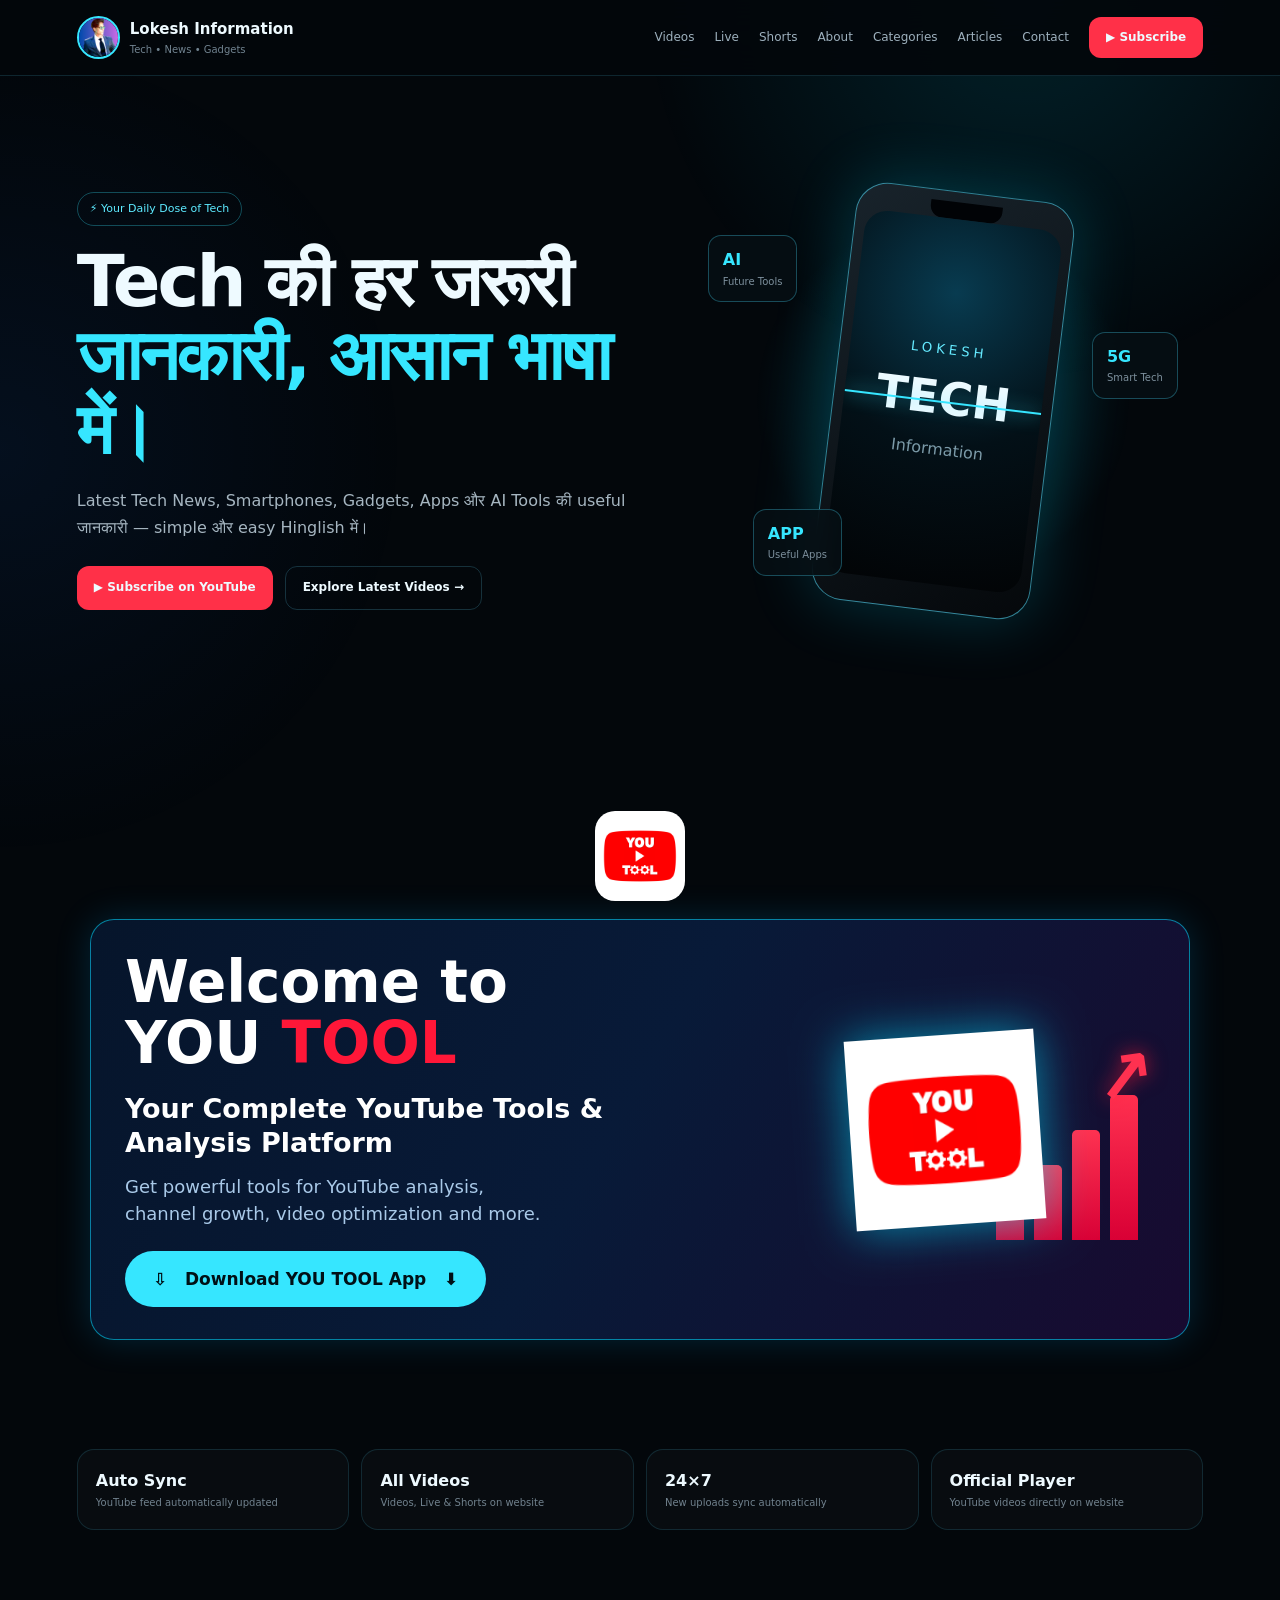
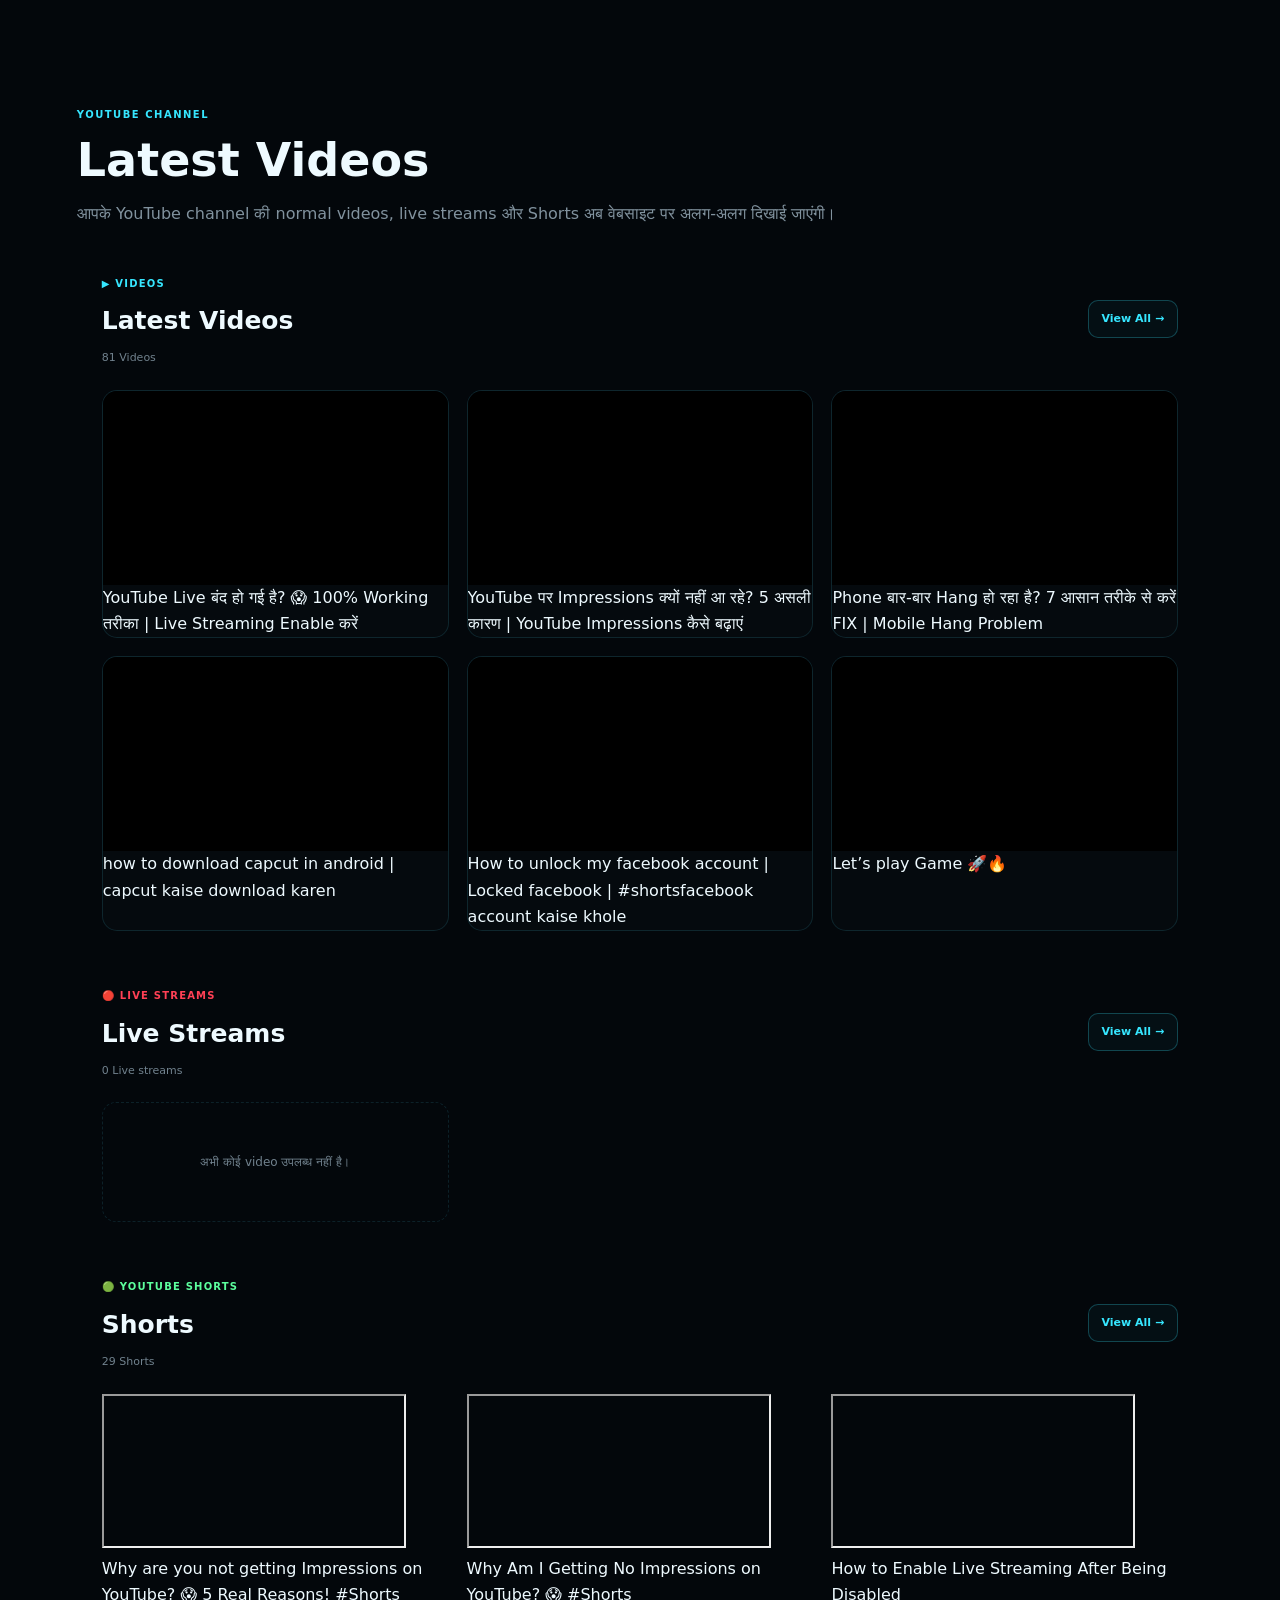
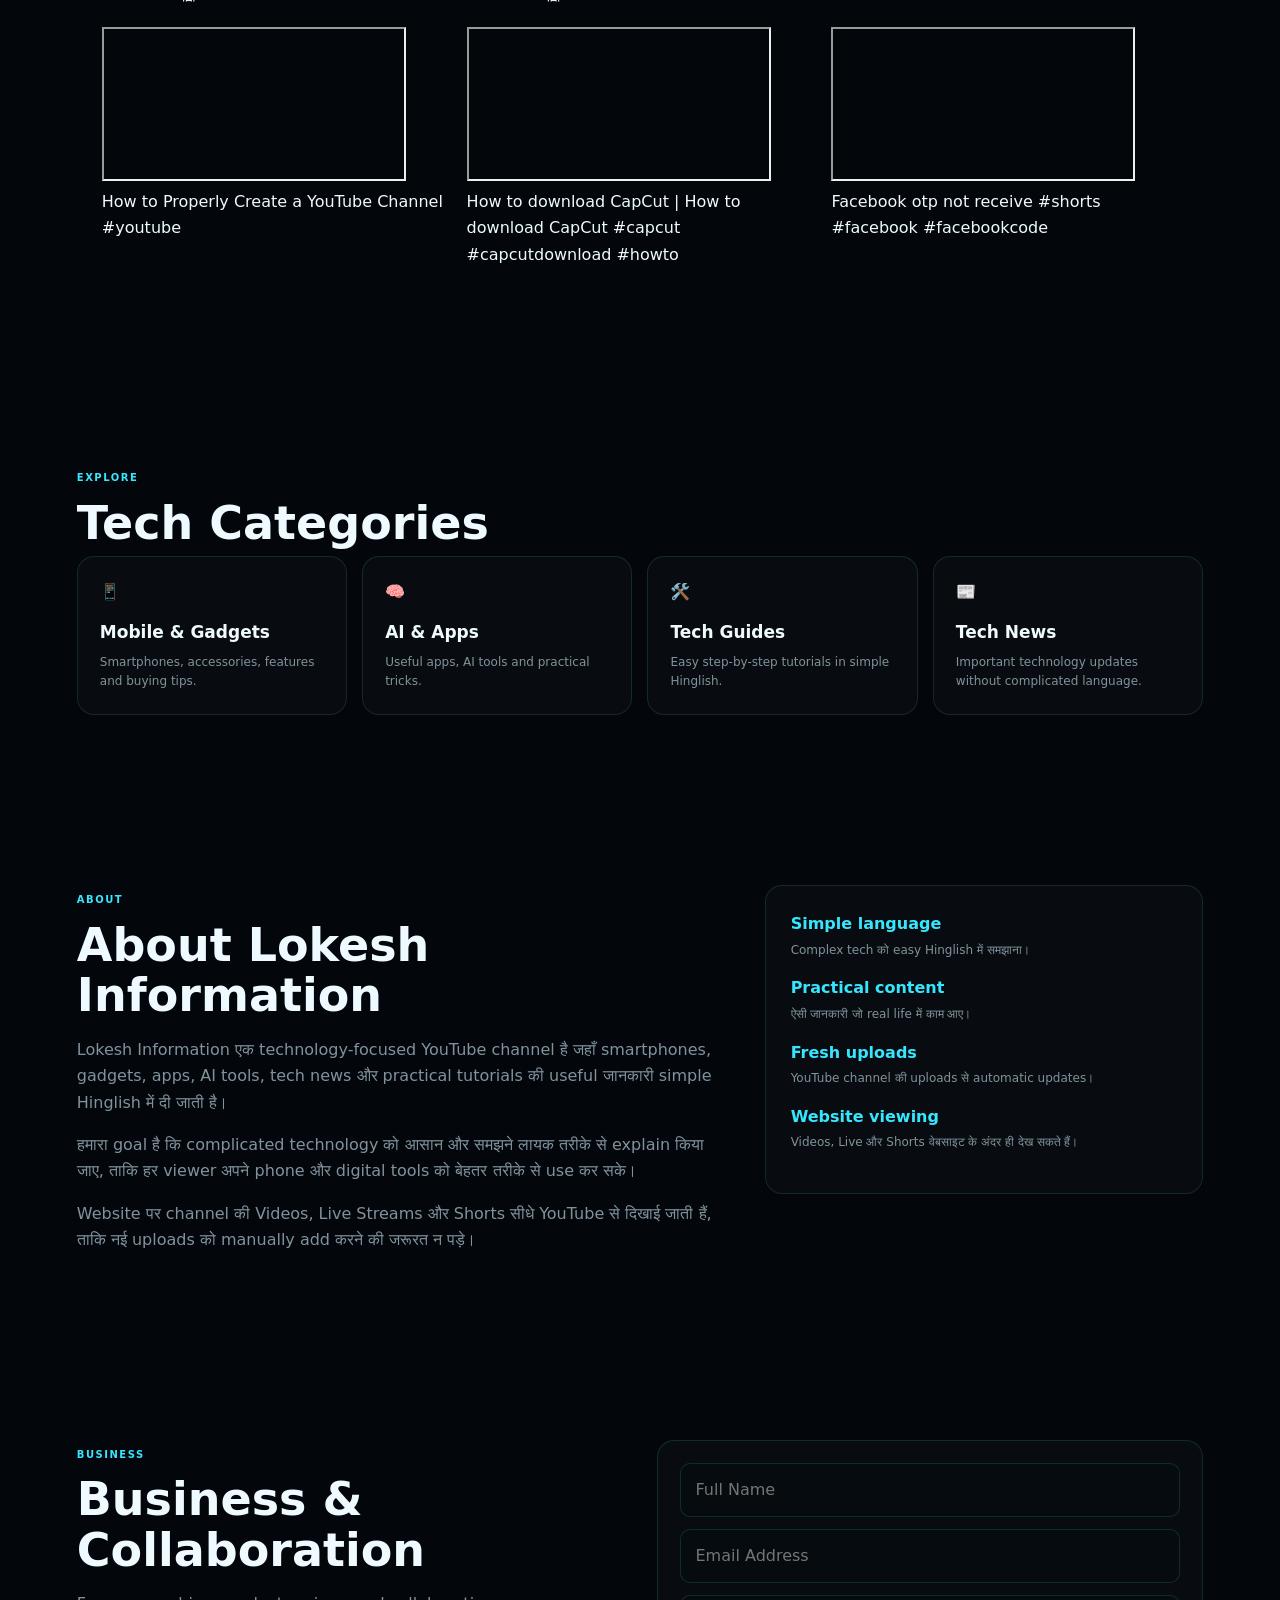
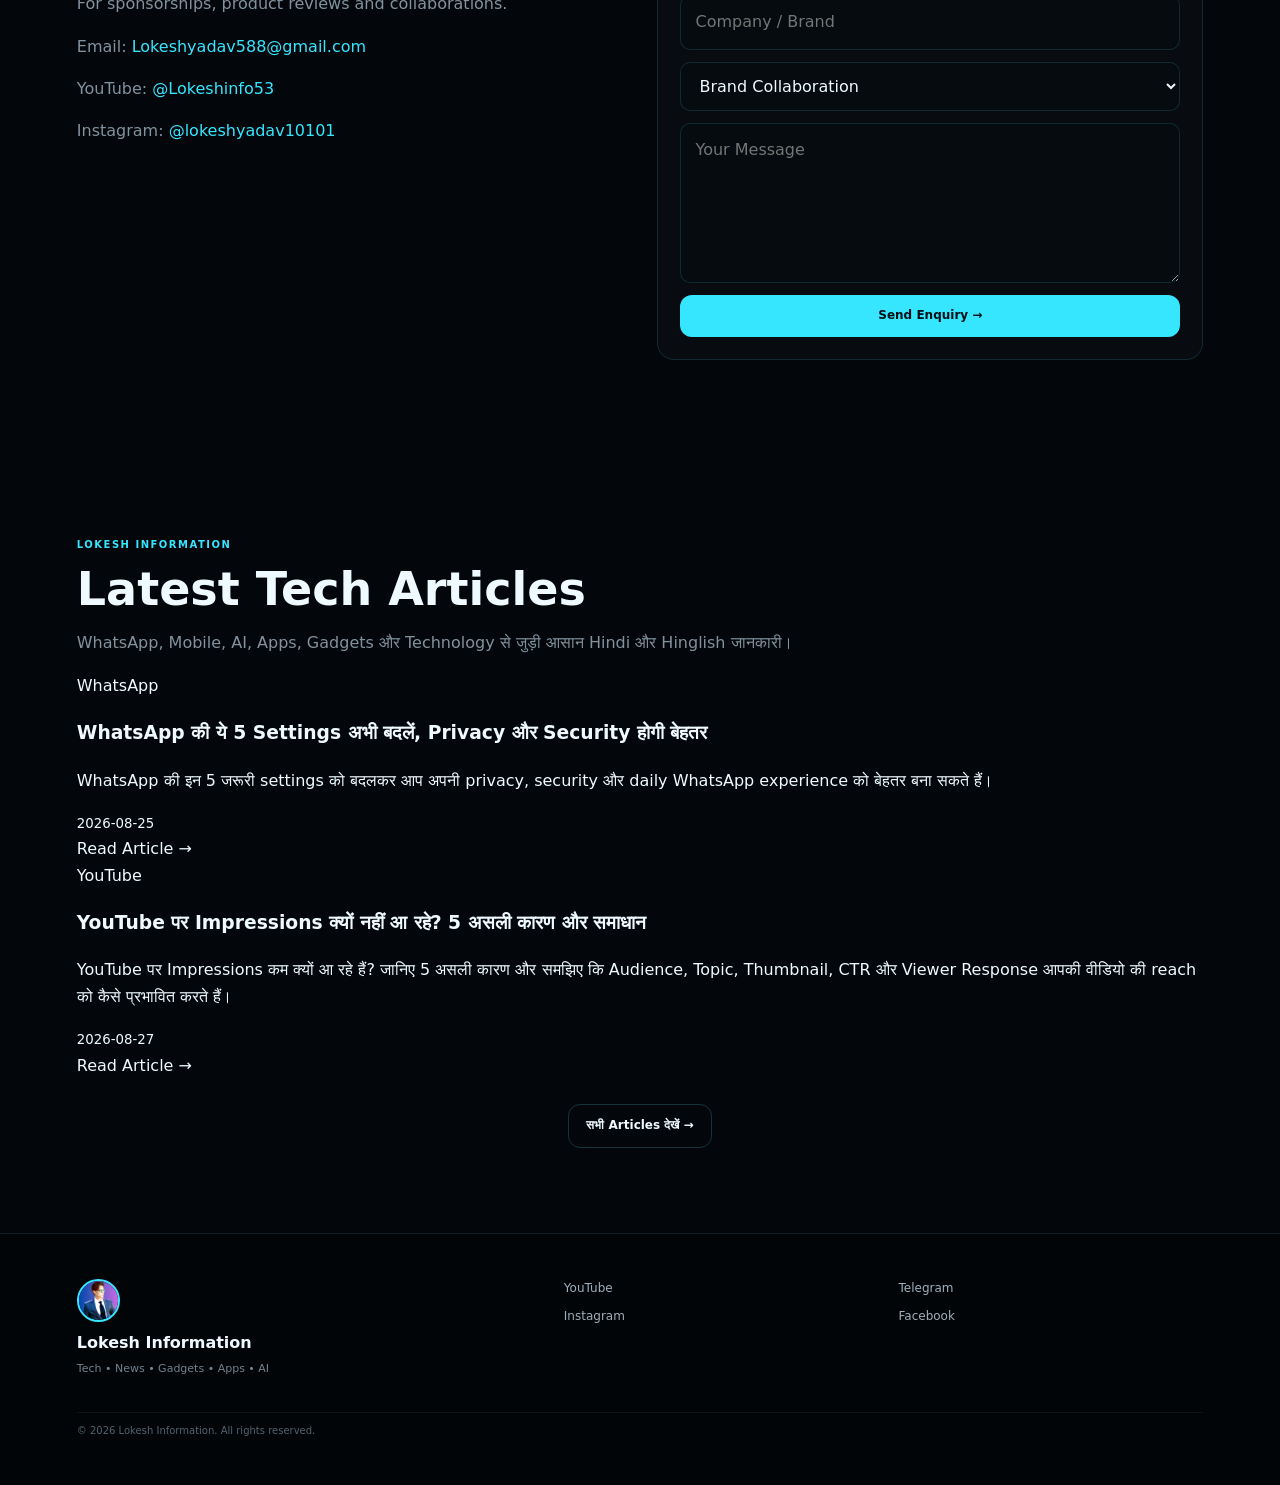
==== index.html @ 38b27cd0 "Create premium YOU TOOL banner" ====
<!doctype html>
<html lang="hi">
<head>
  <meta charset="utf-8">

  <title>Lokesh Information | Tech News, Gadgets, AI & Mobile Tips</title>

  <meta name="viewport" content="width=device-width, initial-scale=1">

  <meta
    name="description"
    content="Lokesh Information — Tech News, Smartphones, Gadgets, Apps, AI Tools और practical tutorials आसान Hindi और Hinglish में।"
  >

  <meta name="author" content="Lokesh Information">

  <meta
    name="robots"
    content="index, follow, max-image-preview:large, max-video-preview:-1, max-snippet:-1"
  >

  <meta
    name="googlebot"
    content="index, follow, max-image-preview:large, max-video-preview:-1, max-snippet:-1"
  >

  <link
    rel="canonical"
    href="https://raksha60601-png.github.io/lokesh-information-website/"
  >

  <!-- =====================================================
       OPEN GRAPH
  ====================================================== -->

  <meta property="og:type" content="website">

  <meta
    property="og:site_name"
    content="Lokesh Information"
  >

  <meta
    property="og:title"
    content="Lokesh Information | Tech News, Gadgets, AI & Mobile Tips"
  >

  <meta
    property="og:description"
    content="Tech News, Smartphones, Gadgets, Apps, AI Tools और practical tutorials आसान Hindi और Hinglish में।"
  >

  <meta
    property="og:url"
    content="https://raksha60601-png.github.io/lokesh-information-website/"
  >

  <meta
    property="og:image"
    content="https://raksha60601-png.github.io/lokesh-information-website/assets/lokesh-information-dp.png"
  >

  <meta
    property="og:image:alt"
    content="Lokesh Information"
  >

  <!-- =====================================================
       TWITTER / X
  ====================================================== -->

  <meta name="twitter:card" content="summary_large_image">

  <meta
    name="twitter:title"
    content="Lokesh Information | Tech News, Gadgets, AI & Mobile Tips"
  >

  <meta
    name="twitter:description"
    content="Tech News, Smartphones, Gadgets, Apps, AI Tools और practical tutorials आसान Hindi और Hinglish में।"
  >

  <meta
    name="twitter:image"
    content="https://raksha60601-png.github.io/lokesh-information-website/assets/lokesh-information-dp.png"
  >

  <!-- =====================================================
       FAVICON / DP
  ====================================================== -->

  <link
    rel="icon"
    type="image/png"
    href="assets/lokesh-information-dp.png"
  >

  <link
    rel="apple-touch-icon"
    href="assets/lokesh-information-dp.png"
  >

  <link
    rel="stylesheet"
    href="style.css"
  >

  <!-- =====================================================
       WEBSITE STRUCTURED DATA
  ====================================================== -->

  <script type="application/ld+json">
  {
    "@context": "https://schema.org",
    "@type": "WebSite",
    "name": "Lokesh Information",
    "url": "https://raksha60601-png.github.io/lokesh-information-website/",
    "description": "Tech News, Smartphones, Gadgets, Apps, AI Tools and practical tutorials in simple Hindi and Hinglish.",
    "publisher": {
      "@type": "Organization",
      "name": "Lokesh Information",
      "logo": {
        "@type": "ImageObject",
        "url": "https://raksha60601-png.github.io/lokesh-information-website/assets/lokesh-information-dp.png"
      }
    },
    "sameAs": [
      "https://www.youtube.com/@Lokeshinfo53",
      "https://www.instagram.com/lokeshyadav10101",
      "https://t.me/LokeshInformation1",
      "https://www.facebook.com/share/1EdrTAgHL3/"
    ]
  }
  </script>

  <!-- =====================================================
       VIDEO SEO CONTAINER
       script.js will fill dynamic VideoObject data here
  ====================================================== -->

  <script id="videoStructuredData" type="application/ld+json">
  {
    "@context": "https://schema.org",
    "@graph": []
  }
  </script>

</head>

<body>

  <!-- =====================================================
       HEADER
  ====================================================== -->

  <header>

    <a
      class="brand"
      href="#home"
      aria-label="Lokesh Information Home"
    >

      <img
        src="assets/lokesh-information-dp.png"
        alt="Lokesh Information profile photo"
        width="56"
        height="56"
        loading="eager"
        decoding="async"
      >

      <span>
        <strong>Lokesh Information</strong>
        <small>Tech • News • Gadgets</small>
      </span>

    </a>

    <nav>

      <a href="#videos">Videos</a>

      <a href="#live">Live</a>

      <a href="#shorts">Shorts</a>

      <a href="#about">About</a>

      <a href="#categories">Categories</a>

      <a href="articles.html">Articles</a>

      <a href="#contact">Contact</a>

    </nav>

    <a
      class="btn red subscribe"
      href="https://www.youtube.com/@Lokeshinfo53?sub_confirmation=1"
      target="_blank"
      rel="noopener noreferrer"
    >
      ▶ Subscribe
    </a>

    <button
      class="menu"
      aria-label="Open Menu"
      type="button"
    >
      ☰
    </button>

  </header>


  <!-- =====================================================
       MAIN
  ====================================================== -->

  <main>

    <!-- ===================================================
         HERO
    ==================================================== -->

    <section
      class="hero"
      id="home"
    >

      <div>

        <span class="pill">
          ⚡ Your Daily Dose of Tech
        </span>

        <h1>
          Tech की हर जरूरी<br>
          <em>जानकारी, आसान भाषा में।</em>
        </h1>

        <p>
          Latest Tech News, Smartphones, Gadgets, Apps और AI Tools
          की useful जानकारी — simple और easy Hinglish में।
        </p>

        <div class="actions">

          <a
            class="btn red"
            href="https://www.youtube.com/@Lokeshinfo53?sub_confirmation=1"
            target="_blank"
            rel="noopener noreferrer"
          >
            ▶ Subscribe on YouTube
          </a>

          <a
            class="btn"
            href="#videos"
          >
            Explore Latest Videos →
          </a>

        </div>

      </div>


      <!-- HERO ANIMATION -->

      <div
        class="hero-art"
        aria-hidden="true"
      >

        <div class="orb"></div>

        <div class="float f1">
          <b>AI</b>
          <small>Future Tools</small>
        </div>

        <div class="float f2">
          <b>5G</b>
          <small>Smart Tech</small>
        </div>

        <div class="float f3">
          <b>APP</b>
          <small>Useful Apps</small>
        </div>

        <div class="phone">

          <div class="notch"></div>

          <div class="screen">

            <small>LOKESH</small>

            <b>TECH</b>

            <span>Information</span>

            <i></i>

          </div>

        </div>

      </div>

    </section>


    <!-- ===================================================
         STATS
    ==================================================== -->

<section id="you-tool-download" style="text-align:center;">
  <img src="assets/YOU_TOOL_LOGO.png" alt="YOU TOOL App Logo" style="width:90px;height:90px;object-fit:contain;border-radius:20px;margin:0 auto 18px;display:block;">

  <div style="max-width:1100px;margin:0 auto 24px;padding:32px 34px;border:1px solid rgba(0,220,255,.55);border-radius:24px;background:linear-gradient(120deg,#06152b,#081a38 48%,#180a30);box-shadow:0 0 35px rgba(0,180,255,.18);overflow:hidden;">
    <div style="display:flex;align-items:center;justify-content:space-between;gap:30px;flex-wrap:wrap;">
      <div style="flex:1 1 520px;text-align:left;min-width:0;">
        <div style="font-size:clamp(32px,5vw,58px);font-weight:800;line-height:1.05;color:#fff;">Welcome to<br><span style="color:#fff;">YOU </span><span style="color:#ff1738;">TOOL</span></div>
        <div style="font-size:clamp(17px,2.2vw,27px);font-weight:700;color:#fff;margin-top:18px;line-height:1.25;">Your Complete YouTube Tools &amp; Analysis Platform</div>
        <div style="font-size:clamp(13px,1.5vw,18px);color:#a9c9e8;margin-top:14px;line-height:1.5;">Get powerful tools for YouTube analysis,<br>channel growth, video optimization and more.</div>
        <a href="YOU_TOOL.apk" class="btn cyan" download style="display:inline-flex;align-items:center;justify-content:center;gap:10px;margin-top:24px;padding:14px 28px;border-radius:30px;font-size:17px;font-weight:700;text-decoration:none;">⇩ &nbsp; Download YOU TOOL App &nbsp; ⬇</a>
      </div>
      <div style="flex:1 1 360px;min-width:280px;height:260px;position:relative;display:flex;align-items:center;justify-content:center;">
        <div style="position:absolute;right:4%;bottom:20px;display:flex;align-items:flex-end;gap:10px;">
          <div style="width:28px;height:45px;background:linear-gradient(#ff3150,#d90035);border-radius:5px 5px 0 0;"></div>
          <div style="width:28px;height:75px;background:linear-gradient(#ff3150,#d90035);border-radius:5px 5px 0 0;"></div>
          <div style="width:28px;height:110px;background:linear-gradient(#ff3150,#d90035);border-radius:5px 5px 0 0;"></div>
          <div style="width:28px;height:145px;background:linear-gradient(#ff3150,#d90035);border-radius:5px 5px 0 0;"></div>
        </div>
        <div style="position:absolute;right:0;top:18px;color:#ff3150;font-size:72px;font-weight:900;transform:rotate(-8deg);text-shadow:0 0 20px rgba(255,23,56,.7);">↗</div>
        <img src="assets/YOU_TOOL_LOGO.png" alt="YOU TOOL" style="position:relative;z-index:2;width:190px;height:190px;object-fit:contain;filter:drop-shadow(0 0 24px rgba(0,220,255,.6));transform:rotate(-4deg);">
      </div>
    </div>
  </div>
</section>

    <section class="stats">

      <div>
        <b>Auto Sync</b>
        <small>YouTube feed automatically updated</small>
      </div>

      <div>
        <b>All Videos</b>
        <small>Videos, Live & Shorts on website</small>
      </div>

      <div>
        <b>24×7</b>
        <small>New uploads sync automatically</small>
      </div>

      <div>
        <b>Official Player</b>
        <small>YouTube videos directly on website</small>
      </div>

    </section>

    <!-- =========================================================
     ARTICLES
========================================================= -->

    <section id="videos">

      <div class="heading">

        <span>
          YOUTUBE CHANNEL
        </span>

        <h2>
          Latest Videos
        </h2>

        <p>
          आपके YouTube channel की normal videos, live streams
          और Shorts अब वेबसाइट पर अलग-अलग दिखाई जाएंगी।
        </p>

      </div>


      <!-- =================================================
           NORMAL VIDEOS
      ================================================== -->

      <div
        class="youtube-category videos-section"
        id="videosCategory"
      >

        <div class="youtube-category-head">

          <div>

            <span class="category-label videos-label">
              ▶ VIDEOS
            </span>

            <h3>
              Latest Videos
            </h3>

            <small id="videoCount">
              Videos loading…
            </small>

          </div>

          <button
            type="button"
            class="view-all-btn"
            data-section="videos"
          >
            View All →
          </button>

        </div>


        <div
          id="videosGrid"
          class="youtube-grid"
          aria-live="polite"
        >

          <div class="loading">
            Videos loading…
          </div>

        </div>

      </div>


      <!-- =================================================
           LIVE STREAMS
      ================================================== -->

      <div
        class="youtube-category live-section"
        id="live"
      >

        <div class="youtube-category-head">

          <div>

            <span class="category-label live-label">
              🔴 LIVE STREAMS
            </span>

            <h3>
              Live Streams
            </h3>

            <small id="liveCount">
              Live streams loading…
            </small>

          </div>

          <button
            type="button"
            class="view-all-btn"
            data-section="live"
          >
            View All →
          </button>

        </div>


        <div
          id="liveGrid"
          class="youtube-grid"
          aria-live="polite"
        >

          <div class="loading">
            Live streams loading…
          </div>

        </div>

      </div>


      <!-- =================================================
           SHORTS
      ================================================== -->

      <div
        class="youtube-category shorts-section"
        id="shorts"
      >

        <div class="youtube-category-head">

          <div>

            <span class="category-label shorts-label">
              🟢 YOUTUBE SHORTS
            </span>

            <h3>
              Shorts
            </h3>

            <small id="shortCount">
              Shorts loading…
            </small>

          </div>

          <button
            type="button"
            class="view-all-btn"
            data-section="shorts"
          >
            View All →
          </button>

        </div>


        <div
          id="shortsGrid"
          class="youtube-grid"
          aria-live="polite"
        >

          <div class="loading">
            Shorts loading…
          </div>

        </div>

      </div>


      <!-- =================================================
           FULL WEBSITE VIEW
      ================================================== -->

      <div
        id="youtubeFullView"
        class="youtube-full-view"
        hidden
      >

        <div class="full-view-head">

          <button
            type="button"
            id="backToYoutubeSections"
            class="back-btn"
          >
            ← Back
          </button>

          <div>

            <span id="fullViewLabel">
              VIDEOS
            </span>

            <h3 id="fullViewTitle">
              All Videos
            </h3>

          </div>

        </div>


        <div
          id="fullViewGrid"
          class="youtube-grid full-grid"
          aria-live="polite"
        ></div>

      </div>


      <!-- Compatibility -->

      <div
        id="playlistBox"
        hidden
      ></div>

    </section>


    <!-- ===================================================
         CATEGORIES
    ==================================================== -->

    <section id="categories">

      <div class="heading">

        <span>
          EXPLORE
        </span>

        <h2>
          Tech Categories
        </h2>

      </div>


      <div class="cats">

        <article>

          📱

          <h3>
            Mobile & Gadgets
          </h3>

          <p>
            Smartphones, accessories, features and buying tips.
          </p>

        </article>


        <article>

          🧠

          <h3>
            AI & Apps
          </h3>

          <p>
            Useful apps, AI tools and practical tricks.
          </p>

        </article>


        <article>

          🛠️

          <h3>
            Tech Guides
          </h3>

          <p>
            Easy step-by-step tutorials in simple Hinglish.
          </p>

        </article>


        <article>

          📰

          <h3>
            Tech News
          </h3>

          <p>
            Important technology updates without complicated language.
          </p>

        </article>

      </div>

    </section>


    <!-- ===================================================
         ABOUT
    ==================================================== -->

    <section
      id="about"
      class="about"
    >

      <div>

        <span>
          ABOUT
        </span>

        <h2>
          About Lokesh Information
        </h2>

        <p>
          Lokesh Information एक technology-focused YouTube channel है
          जहाँ smartphones, gadgets, apps, AI tools, tech news और
          practical tutorials की useful जानकारी simple Hinglish में दी जाती है।
        </p>

        <p>
          हमारा goal है कि complicated technology को आसान और
          समझने लायक तरीके से explain किया जाए, ताकि हर viewer
          अपने phone और digital tools को बेहतर तरीके से use कर सके।
        </p>

        <p>
          Website पर channel की Videos, Live Streams और Shorts
          सीधे YouTube से दिखाई जाती हैं, ताकि नई uploads को
          manually add करने की जरूरत न पड़े।
        </p>

      </div>


      <div class="why">

        <b>
          Simple language
        </b>

        <p>
          Complex tech को easy Hinglish में समझाना।
        </p>


        <b>
          Practical content
        </b>

        <p>
          ऐसी जानकारी जो real life में काम आए।
        </p>


        <b>
          Fresh uploads
        </b>

        <p>
          YouTube channel की uploads से automatic updates।
        </p>


        <b>
          Website viewing
        </b>

        <p>
          Videos, Live और Shorts वेबसाइट के अंदर ही देख सकते हैं।
        </p>

      </div>

    </section>


    <!-- ===================================================
         CONTACT
    ==================================================== -->

    <section
      id="contact"
      class="contact"
    >

      <div>

        <span>
          BUSINESS
        </span>

        <h2>
          Business & Collaboration
        </h2>

        <p>
          For sponsorships, product reviews and collaborations.
        </p>

        <p>
          Email:
          <a href="mailto:Lokeshyadav588@gmail.com">
            Lokeshyadav588@gmail.com
          </a>
        </p>

        <p>
          YouTube:
          <a
            href="https://www.youtube.com/@Lokeshinfo53"
            target="_blank"
            rel="noopener noreferrer"
          >
            @Lokeshinfo53
          </a>
        </p>

        <p>
          Instagram:
          <a
            href="https://www.instagram.com/lokeshyadav10101"
            target="_blank"
            rel="noopener noreferrer"
          >
            @lokeshyadav10101
          </a>
        </p>

      </div>


      <form
        action="https://formsubmit.co/Lokeshyadav588@gmail.com"
        method="POST"
      >

        <input
          type="hidden"
          name="_subject"
          value="New Business Enquiry — Lokesh Information"
        >

        <input
          type="hidden"
          name="_template"
          value="table"
        >

        <input
          type="hidden"
          name="_captcha"
          value="false"
        >


        <input
          required
          name="name"
          placeholder="Full Name"
        >


        <input
          required
          type="email"
          name="email"
          placeholder="Email Address"
        >


        <input
          name="company"
          placeholder="Company / Brand"
        >


        <select name="enquiry_type">

          <option>
            Brand Collaboration
          </option>

          <option>
            Sponsorship
          </option>

          <option>
            Product Review
          </option>

          <option>
            Business Enquiry
          </option>

        </select>


        <textarea
          required
          name="message"
          rows="5"
          placeholder="Your Message"
        ></textarea>


        <button
          class="btn cyan"
          type="submit"
        >
          Send Enquiry →
        </button>

      </form>

    </section>

<section id="articles" class="articles-home">

  <div class="heading">

    <span>LOKESH INFORMATION</span>

    <h2>Latest Tech Articles</h2>

    <p>
      WhatsApp, Mobile, AI, Apps, Gadgets और Technology से जुड़ी
      आसान Hindi और Hinglish जानकारी।
    </p>

  </div>

  <div id="homeArticles" class="articles-home-grid">

    <div class="article-loading">
      Articles loading…
    </div>

  </div>

  <div style="text-align:center;margin-top:25px;">

    <a
      href="articles.html"
      class="btn"
    >
      सभी Articles देखें →
    </a>

  </div>

</section>

    <!-- ===================================================
         YOUTUBE CONTENT
    ==================================================== -->

  </main>


  <!-- =====================================================
       FOOTER
  ====================================================== -->

  <footer>

    <div class="footer-brand">

      <img
        src="assets/lokesh-information-dp.png"
        alt="Lokesh Information"
        width="56"
        height="56"
        loading="lazy"
        decoding="async"
      >

      <strong>
        Lokesh Information
      </strong>

      <p>
        Tech • News • Gadgets • Apps • AI
      </p>

    </div>


    <div>

      <a
        href="https://www.youtube.com/@Lokeshinfo53"
        target="_blank"
        rel="noopener noreferrer"
      >
        YouTube
      </a>

      <a
        href="https://www.instagram.com/lokeshyadav10101"
        target="_blank"
        rel="noopener noreferrer"
      >
        Instagram
      </a>

    </div>


    <div>

      <a
        href="https://t.me/LokeshInformation1"
        target="_blank"
        rel="noopener noreferrer"
      >
        Telegram
      </a>

      <a
        href="https://www.facebook.com/share/1EdrTAgHL3/"
        target="_blank"
        rel="noopener noreferrer"
      >
        Facebook
      </a>

    </div>


    <small>
      © 2026 Lokesh Information. All rights reserved.
    </small>

  </footer>


  <!-- =====================================================
       JAVASCRIPT
  ====================================================== -->

  <script src="script.js?v=2"></script>
<script>
  
fetch("articles.json?ts=" + Date.now())
  .then(response => response.json())
  .then(data => {

    const articles = Array.isArray(data)
      ? data
      : (data.articles || []);

    const box = document.getElementById("homeArticles");

    if (!box) return;

    if (!articles.length) {
      box.innerHTML =
        "<div class='article-loading'>अभी कोई Article उपलब्ध नहीं है।</div>";
      return;
    }

    box.innerHTML = articles.slice(0, 3).map(article => {

      const id = article.id || "";

      return `
        <article class="article-home-card">

          <div class="article-home-content">

            <span class="article-home-category">
              ${article.category || "TECH"}
            </span>

            <h3>
              ${article.title || "Tech Article"}
            </h3>

            <p>
              ${article.excerpt || ""}
            </p>

            <small>
              ${article.date || ""}
            </small>

            <br>

            <a
              href="${
                id
                ? "article.html?id=" + encodeURIComponent(id)
                : "articles.html"
              }"
              class="article-read"
            >
              Read Article →
            </a>

          </div>

        </article>
      `;

    }).join("");

  })
  .catch(error => {
    console.error("Articles error:", error);
  });
</script>
  
</body>
</html>
---- style.css ----
*{
  box-sizing:border-box;
}

html{
  scroll-behavior:smooth;
  overflow-x:hidden;
}

body{
  margin:0;
  padding:0;
  background:#03070b;
  color:#eefaff;
  font-family:Inter,system-ui,"Noto Sans Devanagari",sans-serif;
  line-height:1.65;
  overflow-x:hidden;
}

body::before{
  content:"";
  position:fixed;
  inset:0;
  pointer-events:none;
  z-index:-1;
  background:
    radial-gradient(circle at 80% 0,rgba(0,220,255,.12),transparent 28%),
    radial-gradient(circle at 0 50%,rgba(30,120,255,.08),transparent 30%);
}

a{
  color:inherit;
  text-decoration:none;
}

img{
  max-width:100%;
  display:block;
}

button,
input,
textarea,
select{
  font:inherit;
}

/* =========================
   HEADER
========================= */

header{
  width:100%;
  min-height:76px;
  padding:0 6%;
  display:flex;
  align-items:center;
  gap:20px;
  position:sticky;
  top:0;
  z-index:100;
  background:rgba(3,7,11,.92);
  backdrop-filter:blur(18px);
  border-bottom:1px solid rgba(80,220,255,.15);
}

.brand{
  display:flex;
  align-items:center;
  gap:10px;
  flex-shrink:0;
}

.brand img,
.footer-brand img{
  width:43px;
  height:43px;
  border-radius:50%;
  object-fit:cover;
  border:2px solid #36e6ff;
}

.brand strong,
.brand small{
  display:block;
}

.brand strong{
  font-size:15px;
}

.brand small{
  font-size:10px;
  color:#718390;
}

nav{
  display:flex;
  align-items:center;
  gap:20px;
  margin-left:auto;
}

nav a{
  font-size:12px;
  color:#9db0bd;
  white-space:nowrap;
}

nav a:hover{
  color:#36e6ff;
}

.btn{
  display:inline-flex;
  align-items:center;
  justify-content:center;
  padding:11px 17px;
  border-radius:12px;
  border:1px solid rgba(100,220,255,.2);
  font-size:12px;
  font-weight:800;
  white-space:nowrap;
}

.red{
  background:#ff3048;
  border:0;
}

.cyan{
  background:#36e6ff;
  color:#001016;
  border:0;
}

.menu{
  display:none;
  margin-left:auto;
  background:none;
  border:1px solid #21404c;
  color:white;
  border-radius:9px;
  padding:7px 10px;
  font-size:18px;
  cursor:pointer;
}

/* =========================
   MAIN
========================= */

main{
  width:100%;
  overflow:hidden;
}

main section{
  width:min(1160px,88%);
  margin:auto;
  padding:85px 0;
}

/* =========================
   HERO
========================= */

.hero{
  min-height:650px;
  display:grid;
  grid-template-columns:1.05fr .95fr;
  align-items:center;
  gap:30px;
}

.pill{
  display:inline-block;
  border:1px solid rgba(54,230,255,.3);
  padding:7px 12px;
  border-radius:30px;
  color:#5deaff;
  font-size:11px;
}

.hero h1{
  font-size:clamp(42px,5.5vw,72px);
  line-height:1.05;
  letter-spacing:-.04em;
  margin:20px 0;
}

.hero h1 em{
  font-style:normal;
  color:#36e6ff;
}

.hero p{
  color:#a6b6c1;
  max-width:650px;
}

.actions{
  display:flex;
  gap:12px;
  flex-wrap:wrap;
  margin-top:25px;
}

/* =========================
   HERO ART
========================= */

.hero-art{
  width:100%;
  max-width:500px;
  height:460px;
  margin:auto;
  position:relative;
  display:grid;
  place-items:center;
}

.orb{
  position:absolute;
  width:390px;
  height:390px;
  max-width:90%;
  max-height:90%;
  border-radius:50%;
  background:radial-gradient(
    circle,
    rgba(0,220,255,.2),
    transparent 68%
  );
}

.phone{
  width:220px;
  height:420px;
  padding:10px;
  border-radius:32px;
  background:linear-gradient(145deg,#18232b,#05080b);
  border:1px solid rgba(80,225,255,.55);
  box-shadow:0 0 65px rgba(0,220,255,.22);
  transform:rotate(7deg);
  animation:float 4s ease-in-out infinite;
  position:relative;
  z-index:1;
}

.notch{
  width:72px;
  height:17px;
  background:#010306;
  border-radius:0 0 12px 12px;
  margin:auto;
}

.screen{
  height:365px;
  border-radius:23px;
  background:radial-gradient(
    circle at 50% 20%,
    #083b50,
    #031017 50%,
    #020406
  );
  display:flex;
  flex-direction:column;
  align-items:center;
  justify-content:center;
  position:relative;
  overflow:hidden;
}

.screen small{
  color:#65eaff;
  letter-spacing:.3em;
}

.screen b{
  font-size:46px;
}

.screen span{
  color:#7b9aa8;
}

.screen i{
  position:absolute;
  left:0;
  right:0;
  height:2px;
  background:#36e6ff;
  box-shadow:0 0 18px #36e6ff;
  animation:scan 3s ease-in-out infinite;
}

.float{
  position:absolute;
  padding:11px 14px;
  border:1px solid rgba(70,220,255,.3);
  border-radius:13px;
  background:rgba(7,15,21,.8);
  backdrop-filter:blur(12px);
  z-index:2;
}

.float b,
.float small{
  display:block;
}

.float b{
  color:#36e6ff;
}

.float small{
  font-size:10px;
  color:#7d909d;
}

.f1{
  left:3%;
  top:14%;
}

.f2{
  right:3%;
  top:35%;
  animation:float2 4s -1s infinite;
}

.f3{
  left:12%;
  bottom:12%;
  animation:float2 4s -2s infinite;
}

@keyframes float{
  50%{
    transform:rotate(7deg) translateY(-10px);
  }
}

@keyframes float2{
  50%{
    transform:translateY(-9px);
  }
}

@keyframes scan{
  0%,100%{
    top:15%;
  }
  50%{
    top:85%;
  }
}

/* =========================
   STATS
========================= */

.stats{
  padding-top:0!important;
  display:grid;
  grid-template-columns:repeat(4,1fr);
  gap:12px;
}

.stats div,
.cats article,
.why,
.contact form,
.player-wrap{
  border:1px solid rgba(80,220,255,.14);
  border-radius:17px;
  background:rgba(255,255,255,.025);
}

.stats div{
  padding:18px;
}

.stats b,
.stats small{
  display:block;
}

.stats small{
  font-size:10px;
  color:#71828e;
}

/* =========================
   HEADINGS
========================= */

.heading span,
.contact>div>span,
.about>div>span{
  color:#36e6ff;
  font-size:10px;
  font-weight:800;
  letter-spacing:.15em;
}

.heading h2,
.about h2,
.contact h2{
  font-size:clamp(30px,4vw,46px);
  line-height:1.1;
  margin:8px 0;
}

.heading p,
.about p,
.contact p{
  color:#81929e;
}

/* =========================
   YOUTUBE
========================= */

.player-wrap{
  overflow:hidden;
}

.player-head{
  display:flex;
  justify-content:space-between;
  align-items:center;
  padding:17px 20px;
}

.player-head b,
.player-head small{
  display:block;
}

.player-head small{
  font-size:10px;
  color:#6f828f;
  margin-top:3px;
}

.watch{
  color:#36e6ff;
  font-size:11px;
  font-weight:800;
}

.playlist{
  width:100%;
  background:#010406;
}

.youtube-sections{
  padding:0;
  min-height:0;
}

.youtube-category{
  width:100%;
  padding:25px;
  margin:0;
}

.youtube-section-title{
  margin-bottom:18px;
}

.youtube-section-title span{
  display:block;
  color:#36e6ff;
  font-size:10px;
  font-weight:800;
  letter-spacing:.12em;
  text-transform:uppercase;
}

.youtube-section-title h3{
  margin:5px 0;
  font-size:24px;
}

.youtube-section-title p{
  margin:0;
  color:#71828e;
  font-size:11px;
}

/* =========================
   YOUTUBE CATEGORY HEAD
========================= */

.youtube-category-head{
  display:flex;
  align-items:center;
  justify-content:space-between;
  gap:15px;
  margin-bottom:20px;
}

.youtube-category-head h3{
  margin:5px 0 2px;
  font-size:25px;
}

.youtube-category-head small{
  color:#71828e;
  font-size:11px;
}

.category-label{
  display:inline-block;
  font-size:10px;
  font-weight:900;
  letter-spacing:.12em;
}

.videos-label{
  color:#36e6ff;
}

.live-label{
  color:#ff4055;
}

.shorts-label{
  color:#5cff9d;
}

.view-all-btn{
  border:1px solid rgba(54,230,255,.25);
  background:rgba(54,230,255,.04);
  color:#36e6ff;
  padding:9px 13px;
  border-radius:10px;
  font-size:11px;
  font-weight:800;
  cursor:pointer;
  white-space:nowrap;
}

.view-all-btn:hover{
  background:rgba(54,230,255,.1);
}

/* =========================
   VIDEO GRID
========================= */

.youtube-grid,
.youtube-video-grid{
  display:grid;
  grid-template-columns:repeat(3,minmax(0,1fr));
  gap:18px;
  width:100%;
}

.video-card{
  min-width:0;
  overflow:hidden;
  border:1px solid rgba(80,220,255,.13);
  border-radius:15px;
  background:#050a0e;
}

.video-card iframe{
  display:block;
  width:100%;
  aspect-ratio:16/9;
  height:auto;
  border:0;
  background:#000;
}

.video-title{
  padding:12px 13px;
  font-size:12px;
  line-height:1.5;
  color:#dceaf0;
  word-break:break-word;
}

/* =========================
   FULL VIEW
========================= */

.youtube-full-view{
  width:100%;
  padding:25px;
  border-top:1px solid rgba(80,220,255,.1);
}

.youtube-full-view[hidden]{
  display:none!important;
}

.full-view-head{
  display:flex;
  align-items:center;
  gap:15px;
  margin-bottom:25px;
}

.full-view-head span{
  color:#36e6ff;
  font-size:10px;
  font-weight:900;
  letter-spacing:.12em;
}

.full-view-head h3{
  margin:3px 0 0;
  font-size:25px;
}

.back-btn{
  border:1px solid rgba(54,230,255,.2);
  background:transparent;
  color:#36e6ff;
  border-radius:10px;
  padding:9px 13px;
  cursor:pointer;
}

/* =========================
   LOADING
========================= */

.loading{
  width:100%;
  min-height:120px;
  display:flex;
  align-items:center;
  justify-content:center;
  color:#71828e;
  border:1px dashed rgba(80,220,255,.12);
  border-radius:14px;
  font-size:12px;
}

/* =========================
   CATEGORIES
========================= */

.cats{
  display:grid;
  grid-template-columns:repeat(4,1fr);
  gap:15px;
}

.cats article{
  padding:22px;
}

.cats article h3{
  margin:12px 0 7px;
  font-size:17px;
}

.cats article p{
  color:#81929e;
  font-size:12px;
  margin:0;
}

/* =========================
   ABOUT
========================= */

.about{
  display:grid;
  grid-template-columns:1.2fr .8fr;
  gap:30px;
  align-items:start;
}

.why{
  padding:25px;
}

.why b{
  display:block;
  color:#36e6ff;
  margin-top:10px;
}

.why b:first-child{
  margin-top:0;
}

.why p{
  margin:3px 0 15px;
  font-size:12px;
}

/* =========================
   CONTACT
========================= */

.contact{
  display:grid;
  grid-template-columns:1fr 1fr;
  gap:35px;
  align-items:start;
}

.contact form{
  padding:22px;
  display:flex;
  flex-direction:column;
  gap:12px;
}

.contact input,
.contact select,
.contact textarea{
  width:100%;
  padding:13px 14px;
  border-radius:10px;
  border:1px solid rgba(80,220,255,.15);
  outline:none;
  background:#050b0f;
  color:#eefaff;
}

.contact textarea{
  resize:vertical;
  min-height:120px;
}

.contact input:focus,
.contact select:focus,
.contact textarea:focus{
  border-color:#36e6ff;
}

.contact p a{
  color:#36e6ff;
}

.contact form .btn{
  cursor:pointer;
}

/* =========================
   FOOTER
========================= */

footer{
  width:100%;
  padding:45px 6%;
  display:grid;
  grid-template-columns:1.5fr 1fr 1fr;
  gap:30px;
  border-top:1px solid rgba(80,220,255,.12);
  background:#020508;
}

.footer-brand strong{
  display:block;
  margin-top:8px;
}

.footer-brand p{
  margin:4px 0;
  color:#71828e;
  font-size:11px;
}

footer>div:not(.footer-brand){
  display:flex;
  flex-direction:column;
  gap:8px;
}

footer a{
  color:#9db0bd;
  font-size:12px;
}

footer a:hover{
  color:#36e6ff;
}

footer>small{
  grid-column:1/-1;
  color:#53636e;
  font-size:10px;
  padding-top:10px;
  border-top:1px solid rgba(255,255,255,.05);
}

/* =========================
   TABLET
========================= */

@media(max-width:950px){

  header{
    padding:0 4%;
    gap:12px;
  }

  nav{
    gap:13px;
  }

  nav a{
    font-size:11px;
  }

  .subscribe{
    padding:9px 12px;
  }

  .hero{
    grid-template-columns:1fr 1fr;
  }

  .stats{
    grid-template-columns:repeat(2,1fr);
  }

  .cats{
    grid-template-columns:repeat(2,1fr);
  }

  .youtube-grid,
  .youtube-video-grid{
    grid-template-columns:repeat(2,minmax(0,1fr));
  }
}

/* =========================
   MOBILE
========================= */

@media(max-width:700px){

  html,
  body{
    width:100%;
    max-width:100%;
    overflow-x:hidden;
  }

  header{
    min-height:68px;
    height:68px;
    padding:0 16px;
    gap:10px;
  }

  .brand img{
    width:38px;
    height:38px;
  }

  .brand strong{
    font-size:14px;
  }

  .brand small{
    font-size:9px;
  }

  nav{
    display:none;
    position:absolute;
    top:68px;
    left:0;
    right:0;
    width:100%;
    margin:0;
    padding:14px 16px;
    flex-direction:column;
    gap:0;
    background:rgba(3,7,11,.98);
    border-bottom:1px solid rgba(80,220,255,.15);
  }

  header.nav-open nav{
    display:flex;
  }

  nav a{
    width:100%;
    padding:12px 5px;
    font-size:13px;
    border-bottom:1px solid rgba(255,255,255,.05);
  }

  .subscribe{
    display:none;
  }

  .menu{
    display:block;
  }

  main section{
    width:92%;
    padding:55px 0;
  }

  /* HERO */

  .hero{
    min-height:auto;
    display:flex;
    flex-direction:column;
    align-items:stretch;
    gap:10px;
    padding-top:45px;
    overflow:visible;
  }

  .hero > div:first-child{
    width:100%;
    position:relative;
    z-index:10;
  }

  .hero h1{
    font-size:clamp(34px,10vw,48px);
    margin:18px 0;
  }

  .hero p{
    font-size:13px;
  }

  .actions{
    flex-direction:column;
    align-items:stretch;
    position:relative;
    z-index:20;
    width:100%;
    margin-bottom:10px;
  }

  .actions .btn{
    width:100%;
  }

  /* =========================
     MOBILE HERO ART
  ========================= */

  .hero-art{
    position:relative;
    width:100%;
    max-width:100%;
    height:410px;
    min-height:410px;
    margin:10px 0 0;
    padding:0;
    overflow:hidden;
    transform:none;
    z-index:1;
    display:grid;
    place-items:center;
  }

  .orb{
    width:310px;
    height:310px;
    max-width:none;
    max-height:none;
  }

  .hero-art .phone{
    width:190px;
    height:365px;
    position:relative;
    z-index:2;
    transform:rotate(7deg);
    animation:mobilePhoneFloat 6s ease-in-out infinite;
  }

  .hero-art .screen{
    height:313px;
  }

  .hero-art .screen b{
    font-size:40px;
  }

  /* Floating labels stay still on mobile */

  .hero-art .float{
    z-index:5;
    animation:none;
  }

  .hero-art .f1{
    left:3%;
    top:12%;
  }

  .hero-art .f2{
    right:3%;
    top:34%;
  }

  .hero-art .f3{
    left:5%;
    bottom:9%;
  }

  /* STATS */

  .stats{
    width:92%;
    grid-template-columns:1fr 1fr;
    gap:10px;
  }

  .stats div{
    padding:14px;
  }

  .stats b{
    font-size:13px;
  }

  .stats small{
    font-size:9px;
  }

  /* HEADINGS */

  .heading h2,
  .about h2,
  .contact h2{
    font-size:32px;
  }

  .heading p{
    font-size:12px;
  }

  /* YOUTUBE */

  .youtube-category{
    padding:18px 0;
  }

  .youtube-category-head{
    align-items:flex-start;
  }

  .youtube-category-head h3{
    font-size:21px;
  }

  .view-all-btn{
    padding:8px 10px;
    font-size:10px;
  }

  .youtube-grid,
  .youtube-video-grid{
    grid-template-columns:1fr;
    gap:14px;
  }

  .video-card iframe{
    aspect-ratio:16/9;
  }

  .video-title{
    font-size:11px;
  }

  .youtube-full-view{
    padding:18px 0;
  }

  .full-view-head{
    align-items:flex-start;
  }

  .full-view-head h3{
    font-size:21px;
  }

  /* CATEGORIES */

  .cats{
    grid-template-columns:1fr;
    gap:12px;
  }

  .cats article{
    padding:18px;
  }

  /* ABOUT */

  .about{
    grid-template-columns:1fr;
    gap:20px;
  }

  .why{
    padding:20px;
  }

  /* CONTACT */

  .contact{
    grid-template-columns:1fr;
    gap:20px;
  }

  .contact form{
    padding:18px;
  }

  /* FOOTER */

  footer{
    grid-template-columns:1fr 1fr;
    gap:25px;
    padding:35px 6%;
  }

  .footer-brand{
    grid-column:1/-1;
  }

  footer>small{
    grid-column:1/-1;
  }
}

/* =========================
   STABLE MOBILE PHONE ANIMATION
========================= */

@keyframes mobilePhoneFloat{

  0%,
  100%{
    transform:rotate(7deg) translateY(0);
  }

  50%{
    transform:rotate(7deg) translateY(-6px);
  }

}

/* =========================
   SMALL PHONES
========================= */

@media(max-width:400px){

  header{
    padding:0 12px;
  }

  .brand strong{
    font-size:13px;
  }

  .hero h1{
    font-size:33px;
  }

  .hero-art{
    height:390px;
    min-height:390px;
  }

  .hero-art .phone{
    width:180px;
    height:345px;
  }

  .hero-art .screen{
    height:293px;
  }

  .hero-art .screen b{
    font-size:38px;
  }

  .float{
    font-size:11px;
  }

  .hero-art .f2{
    right:0;
  }

  .hero-art .f3{
    left:0;
  }

  .stats{
    grid-template-columns:1fr;
  }

  .youtube-category-head{
    flex-direction:column;
  }

  .view-all-btn{
    align-self:flex-start;
  }

  footer{
    grid-template-columns:1fr;
  }

  .footer-brand{
    grid-column:auto;
  }

  footer>small{
    grid-column:auto;
  }

                  }
/* YouTube Play Button */
.youtube-frame {
  position: relative;
}

.youtube-frame img {
  display: block;
  width: 100%;
  height: 100%;
  object-fit: cover;
}

.youtube-play-button {
  position: absolute;
  top: 50%;
  left: 50%;
  transform: translate(-50%, -50%);

  width: 64px;
  height: 44px;

  display: flex;
  align-items: center;
  justify-content: center;

  background: #ff0000;
  color: #ffffff;

  border-radius: 12px;
  font-size: 24px;
  line-height: 1;

  pointer-events: none;
}

/* YOU TOOL APP SECTION */
.you-tool-top {
  width: 100%;
  padding: 28px 16px 30px;
  box-sizing: border-box;
}

.you-tool-card {
  max-width: 900px;
  margin: 0 auto;
  padding: 24px;
  display: flex;
  align-items: center;
  gap: 28px;
  border-radius: 24px;
  background: linear-gradient(145deg, rgba(255,255,255,.10), rgba(255,255,255,.04));
  border: 1px solid rgba(255,255,255,.16);
  box-shadow: 0 12px 35px rgba(0,0,0,.18);
  box-sizing: border-box;
}

.you-tool-logo {
  width: 150px;
  height: 150px;
  object-fit: contain;
  border-radius: 28px;
  flex-shrink: 0;
}

.you-tool-content {
  flex: 1;
}

.you-tool-label {
  display: inline-block;
  font-size: 12px;
  font-weight: 700;
  letter-spacing: 1.5px;
  opacity: .75;
  margin-bottom: 5px;
}

.you-tool-content h2 {
  margin: 0 0 8px;
  font-size: 32px;
  font-weight: 800;
}

.you-tool-content p {
  margin: 0 0 18px;
  line-height: 1.6;
}

@media (max-width: 650px) {
  .you-tool-card {
    flex-direction: column;
    text-align: center;
    padding: 22px 16px;
    gap: 16px;
  }

  .you-tool-logo {
    width: 125px;
    height: 125px;
  }

  .you-tool-content h2 {
    font-size: 28px;
  }
}
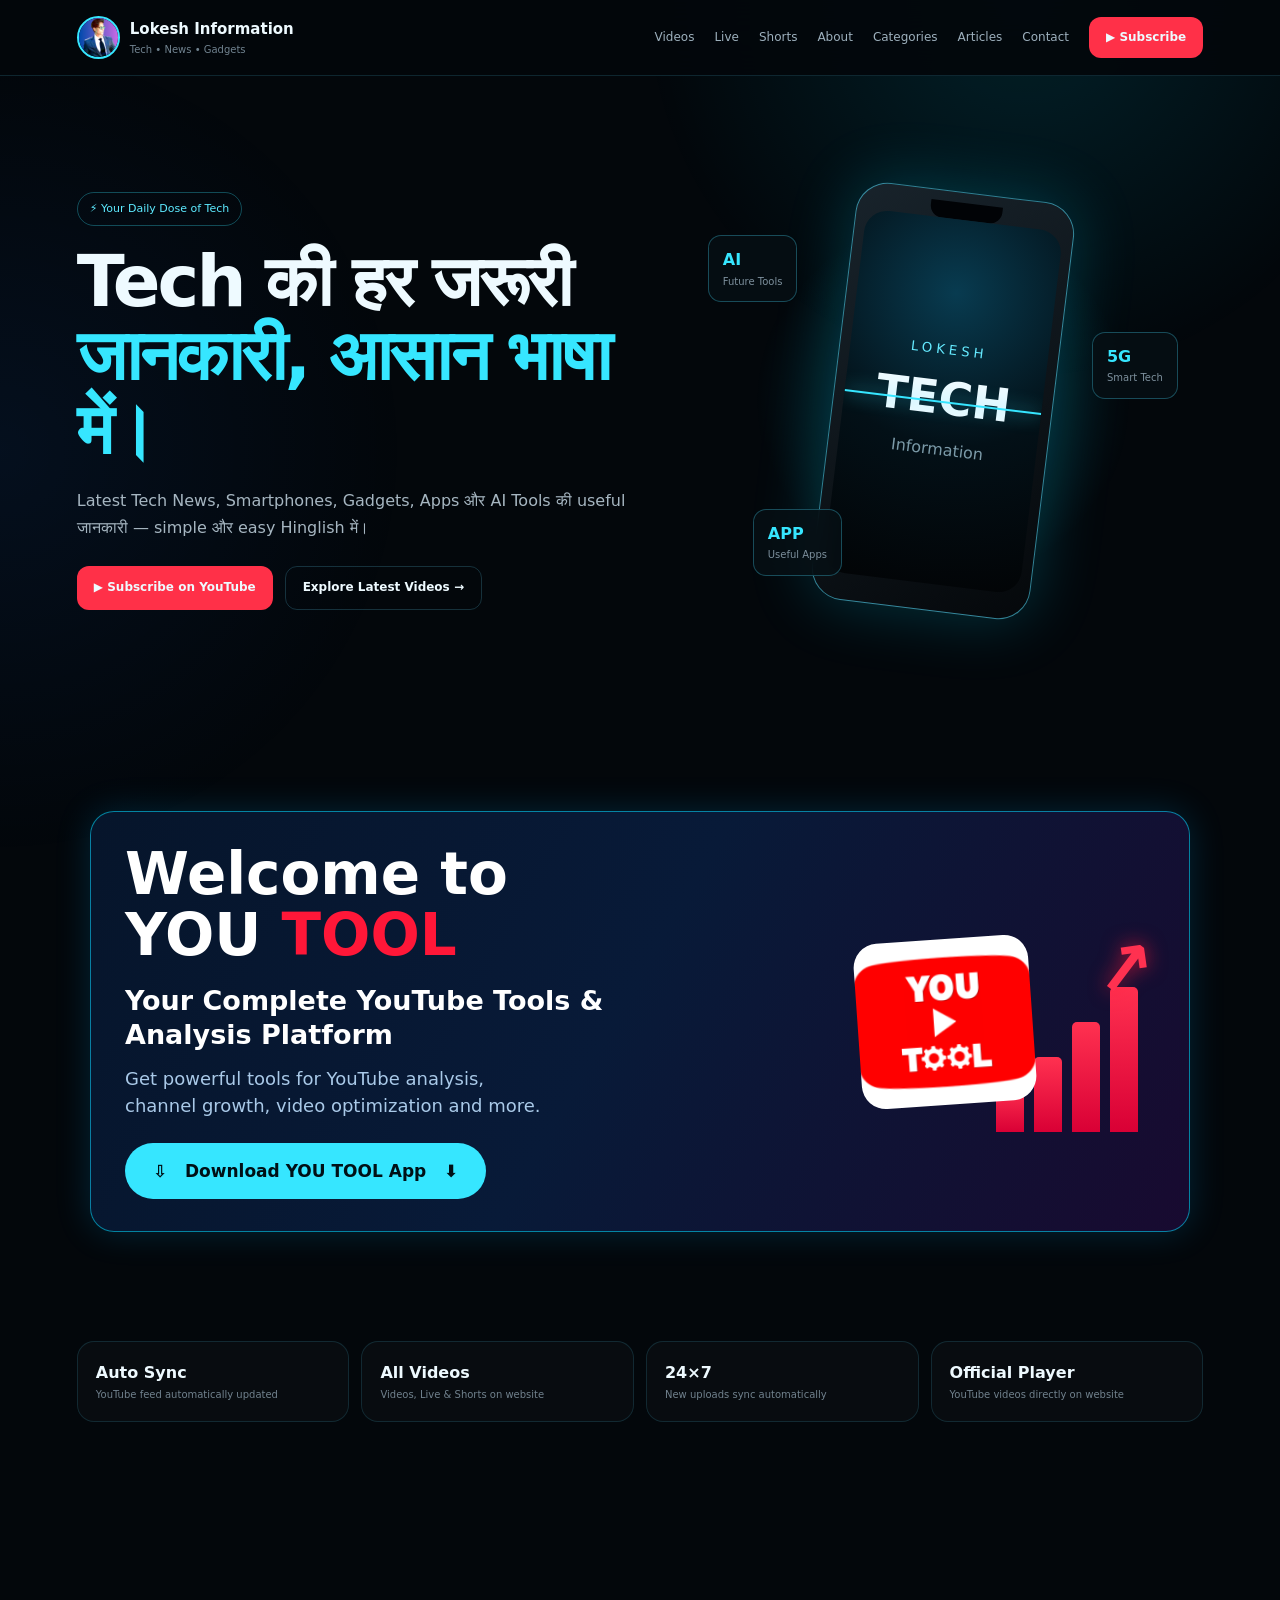
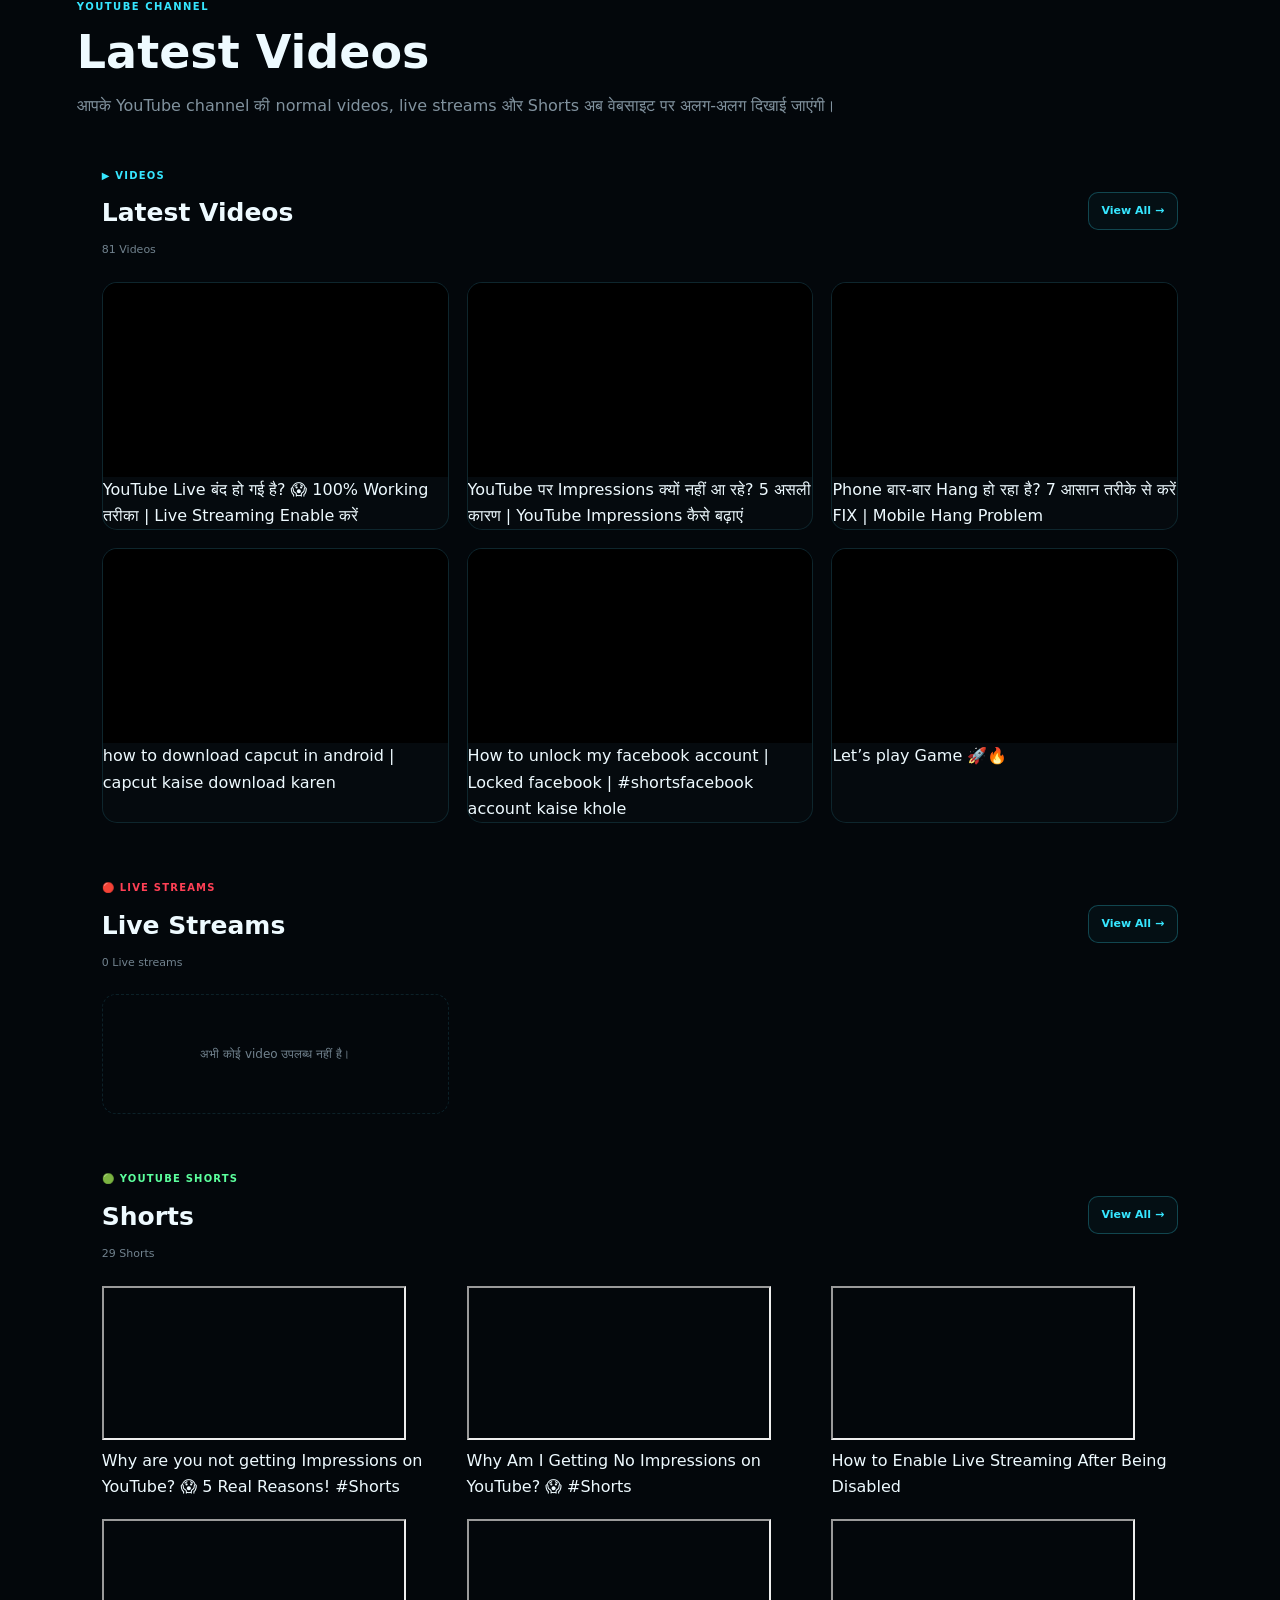
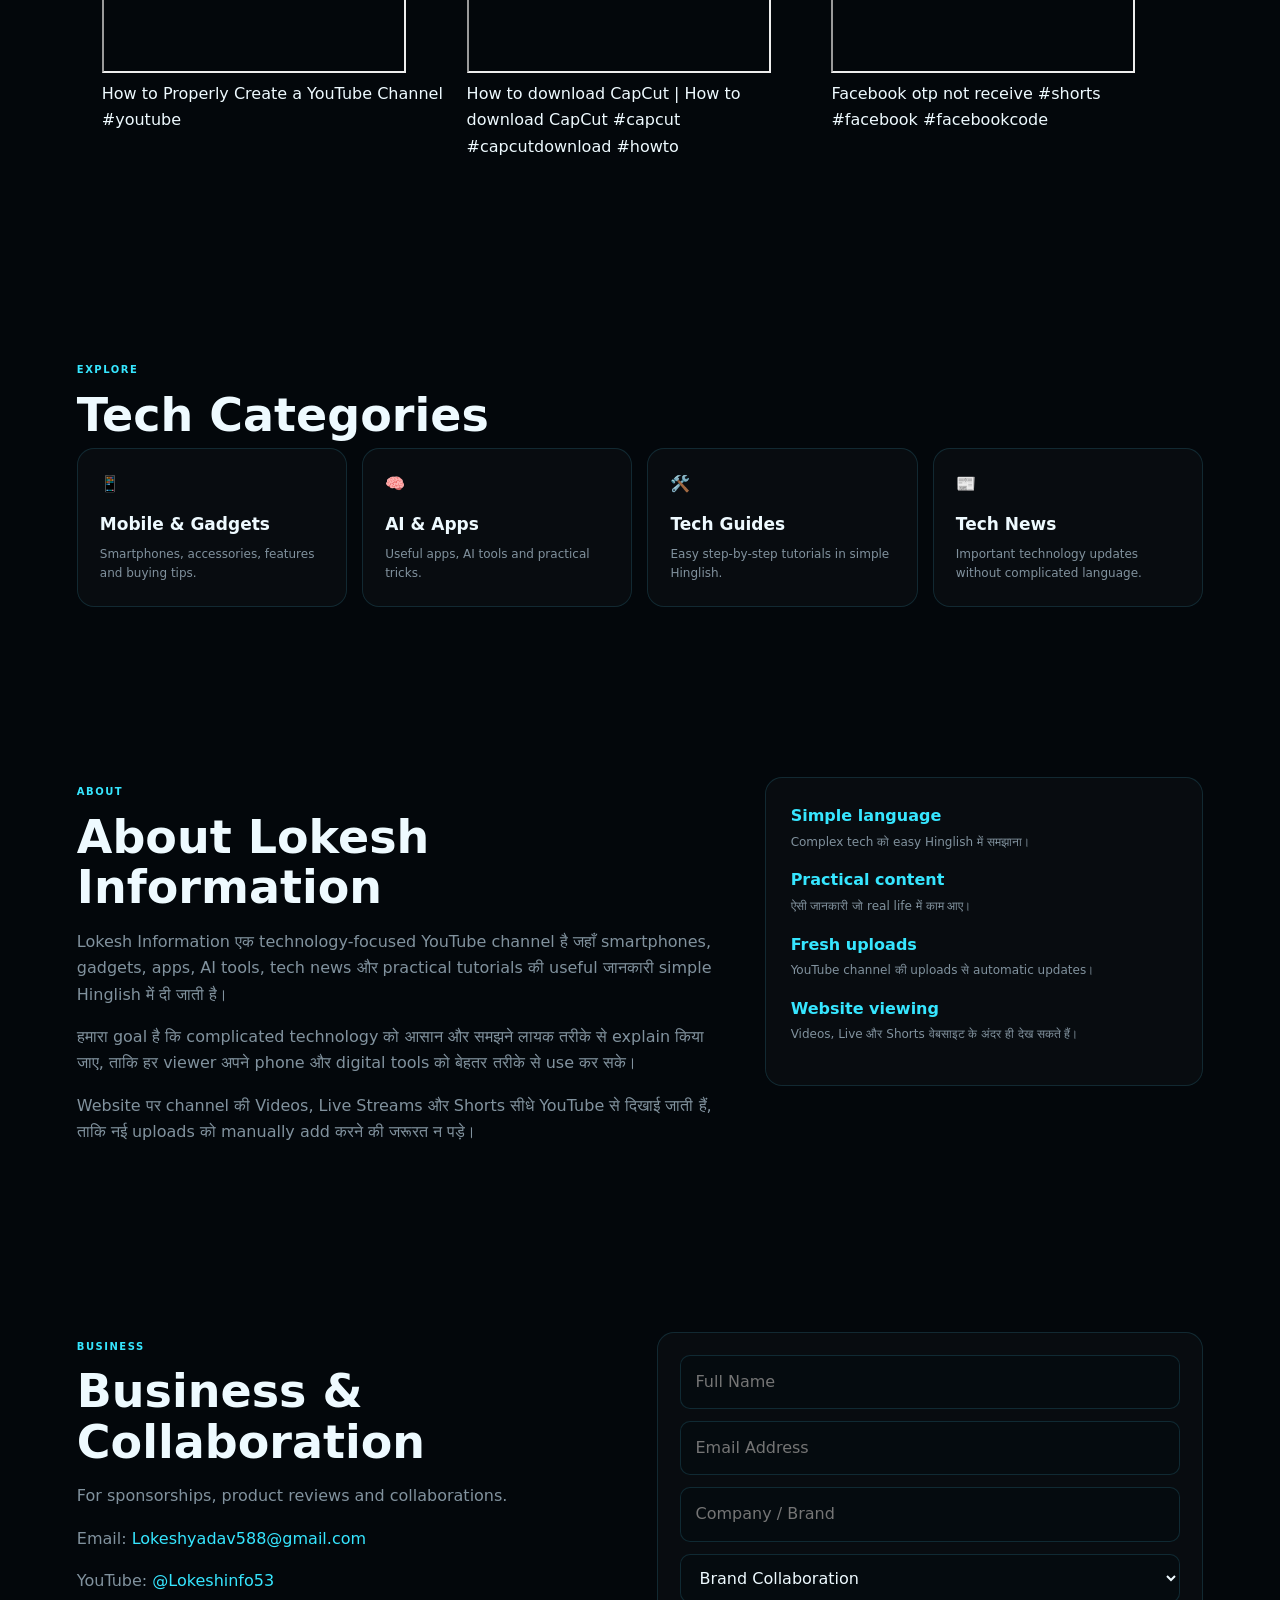
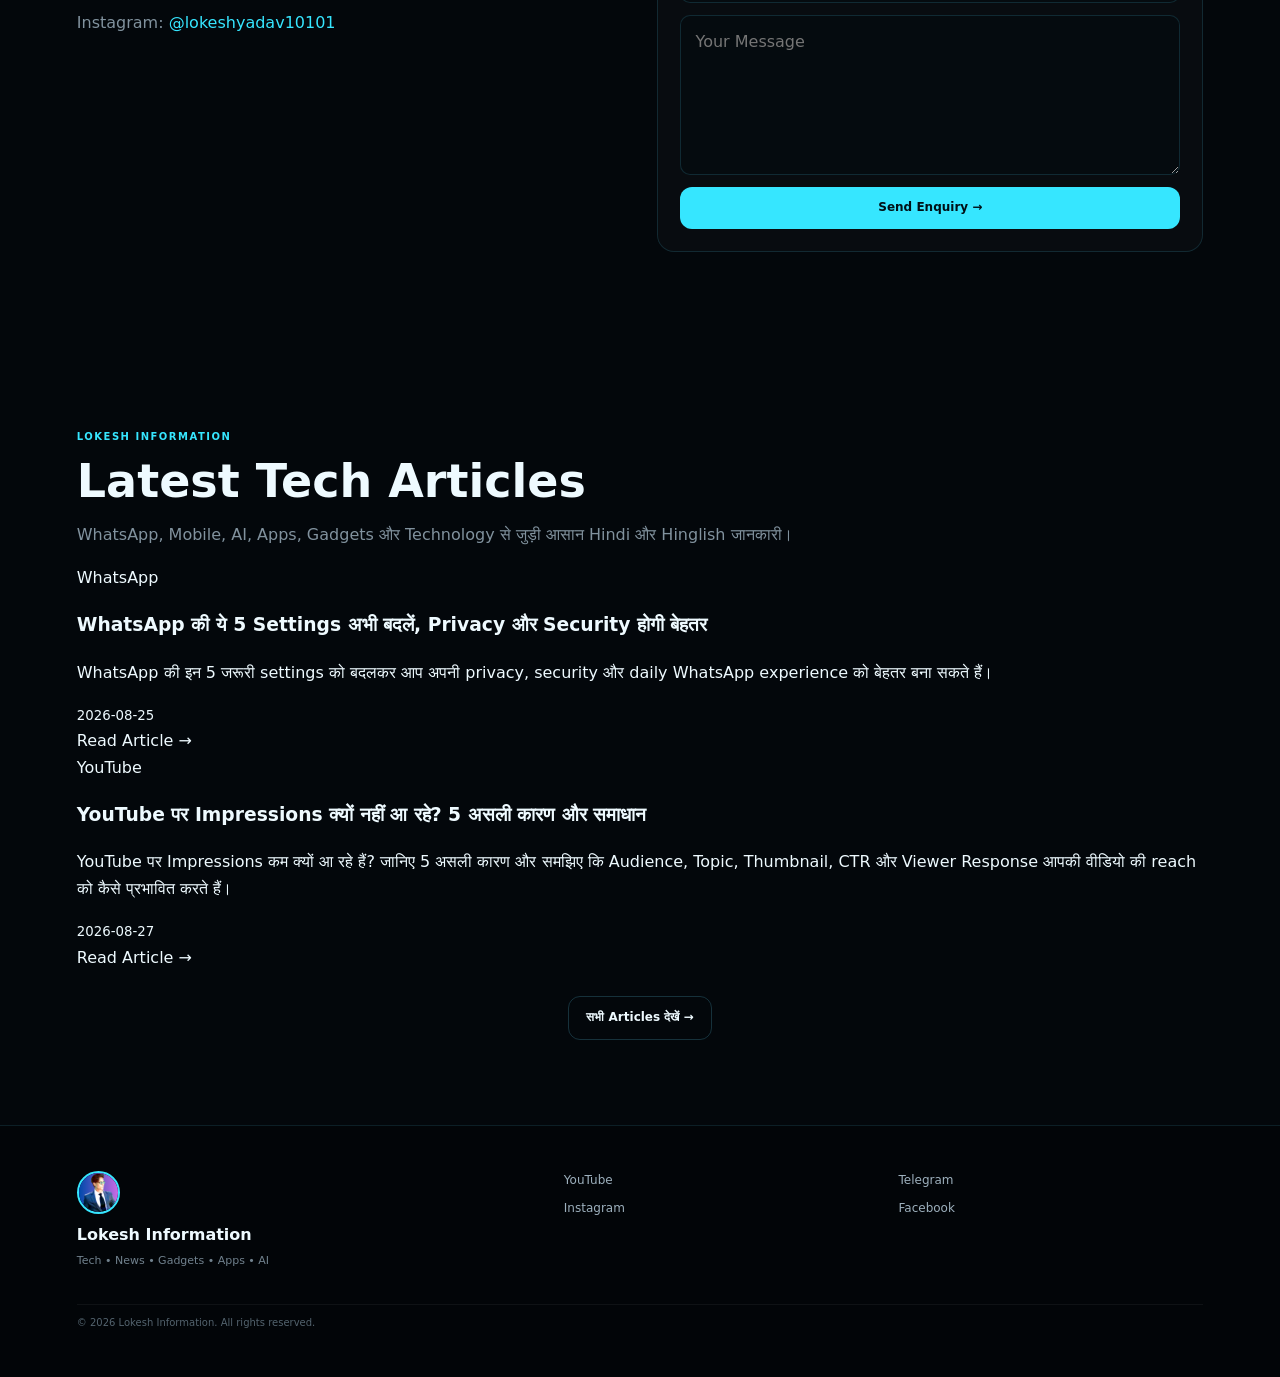
==== commit 3aea78a2: "Remove outer logo and crop YOU TOOL banner logo" ====
--- a/index.html
+++ b/index.html
@@ -322,7 +322,6 @@
     ==================================================== -->
 
 <section id="you-tool-download" style="text-align:center;">
-  <img src="assets/YOU_TOOL_LOGO.png" alt="YOU TOOL App Logo" style="width:90px;height:90px;object-fit:contain;border-radius:20px;margin:0 auto 18px;display:block;">
 
   <div style="max-width:1100px;margin:0 auto 24px;padding:32px 34px;border:1px solid rgba(0,220,255,.55);border-radius:24px;background:linear-gradient(120deg,#06152b,#081a38 48%,#180a30);box-shadow:0 0 35px rgba(0,180,255,.18);overflow:hidden;">
     <div style="display:flex;align-items:center;justify-content:space-between;gap:30px;flex-wrap:wrap;">
@@ -340,7 +339,7 @@
           <div style="width:28px;height:145px;background:linear-gradient(#ff3150,#d90035);border-radius:5px 5px 0 0;"></div>
         </div>
         <div style="position:absolute;right:0;top:18px;color:#ff3150;font-size:72px;font-weight:900;transform:rotate(-8deg);text-shadow:0 0 20px rgba(255,23,56,.7);">↗</div>
-        <img src="assets/YOU_TOOL_LOGO.png" alt="YOU TOOL" style="position:relative;z-index:2;width:190px;height:190px;object-fit:contain;filter:drop-shadow(0 0 24px rgba(0,220,255,.6));transform:rotate(-4deg);">
+        <img src="assets/YOU_TOOL_LOGO.png" alt="YOU TOOL" style="position:relative;z-index:2;width:230px;height:230px;object-fit:contain;filter:drop-shadow(0 0 24px rgba(0,220,255,.6));transform:rotate(-4deg);clip-path:inset(14% 12% 14% 12% round 24px);">
       </div>
     </div>
   </div>
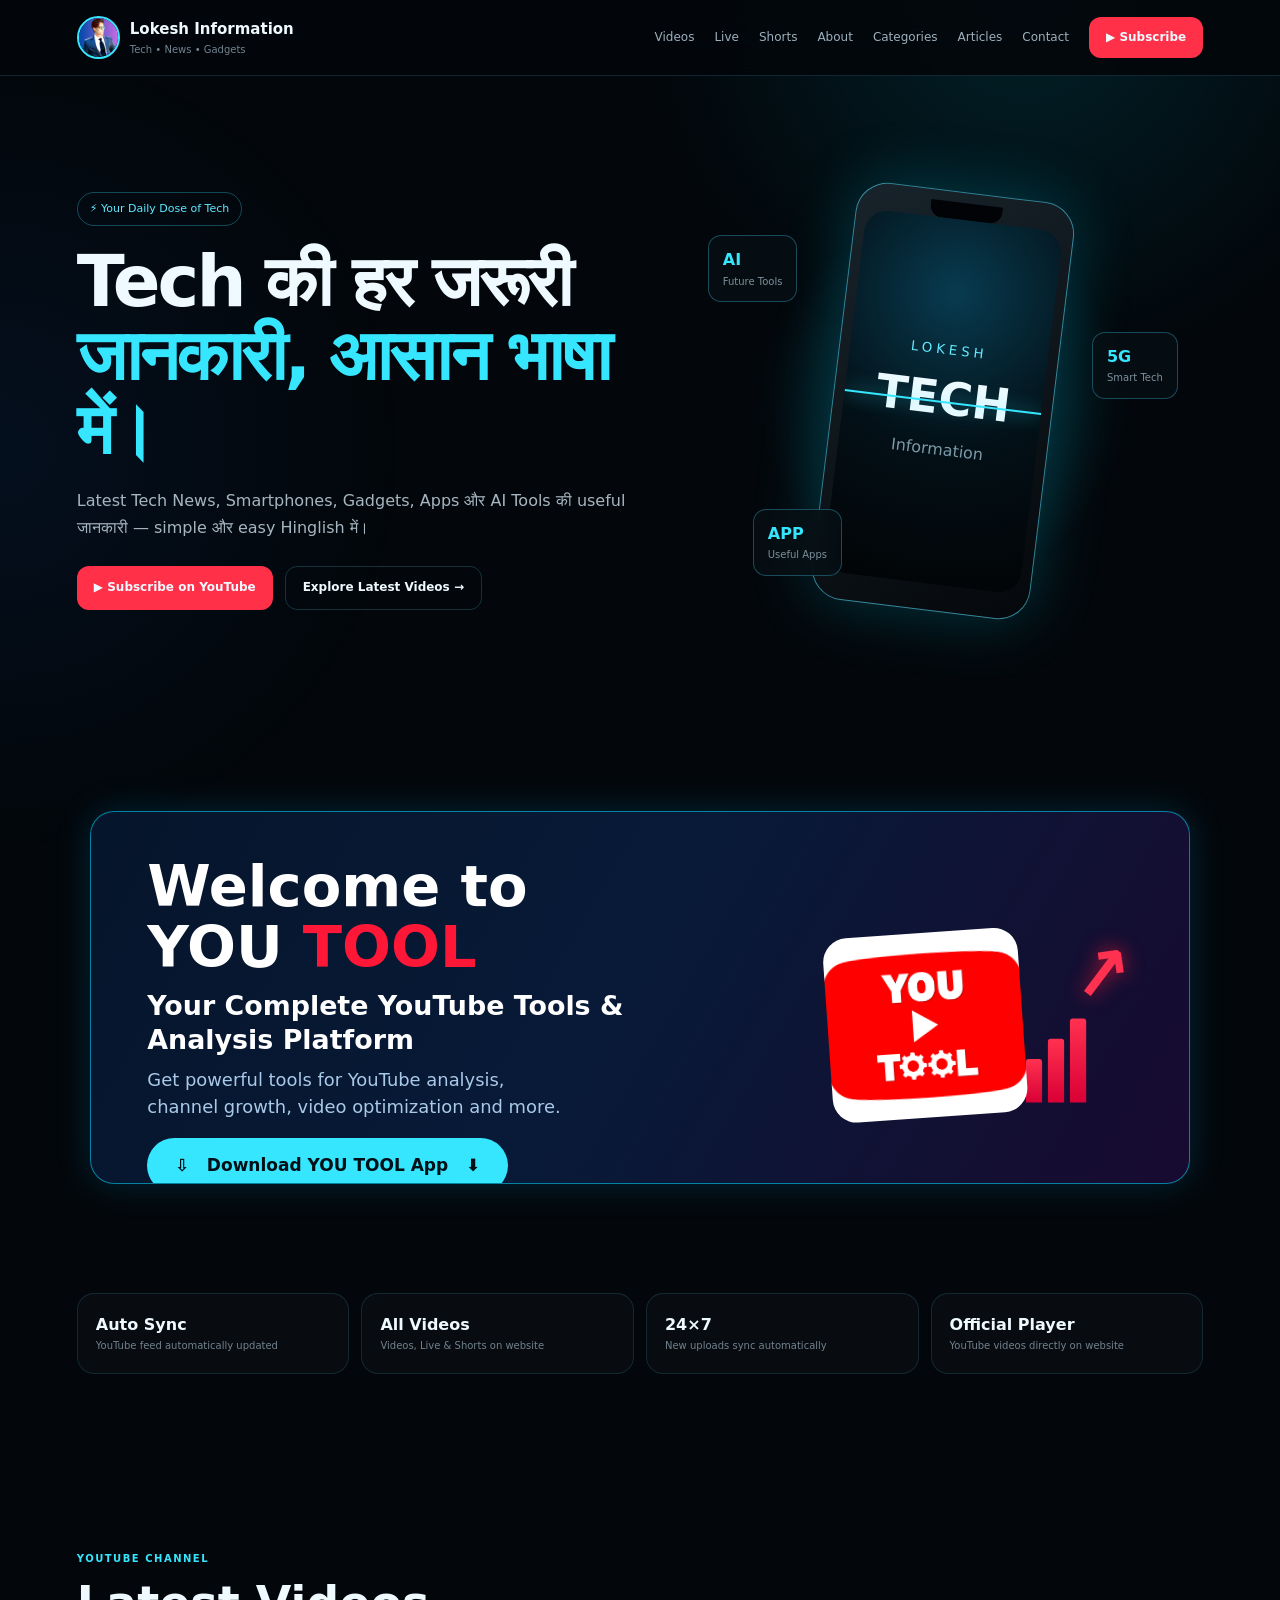
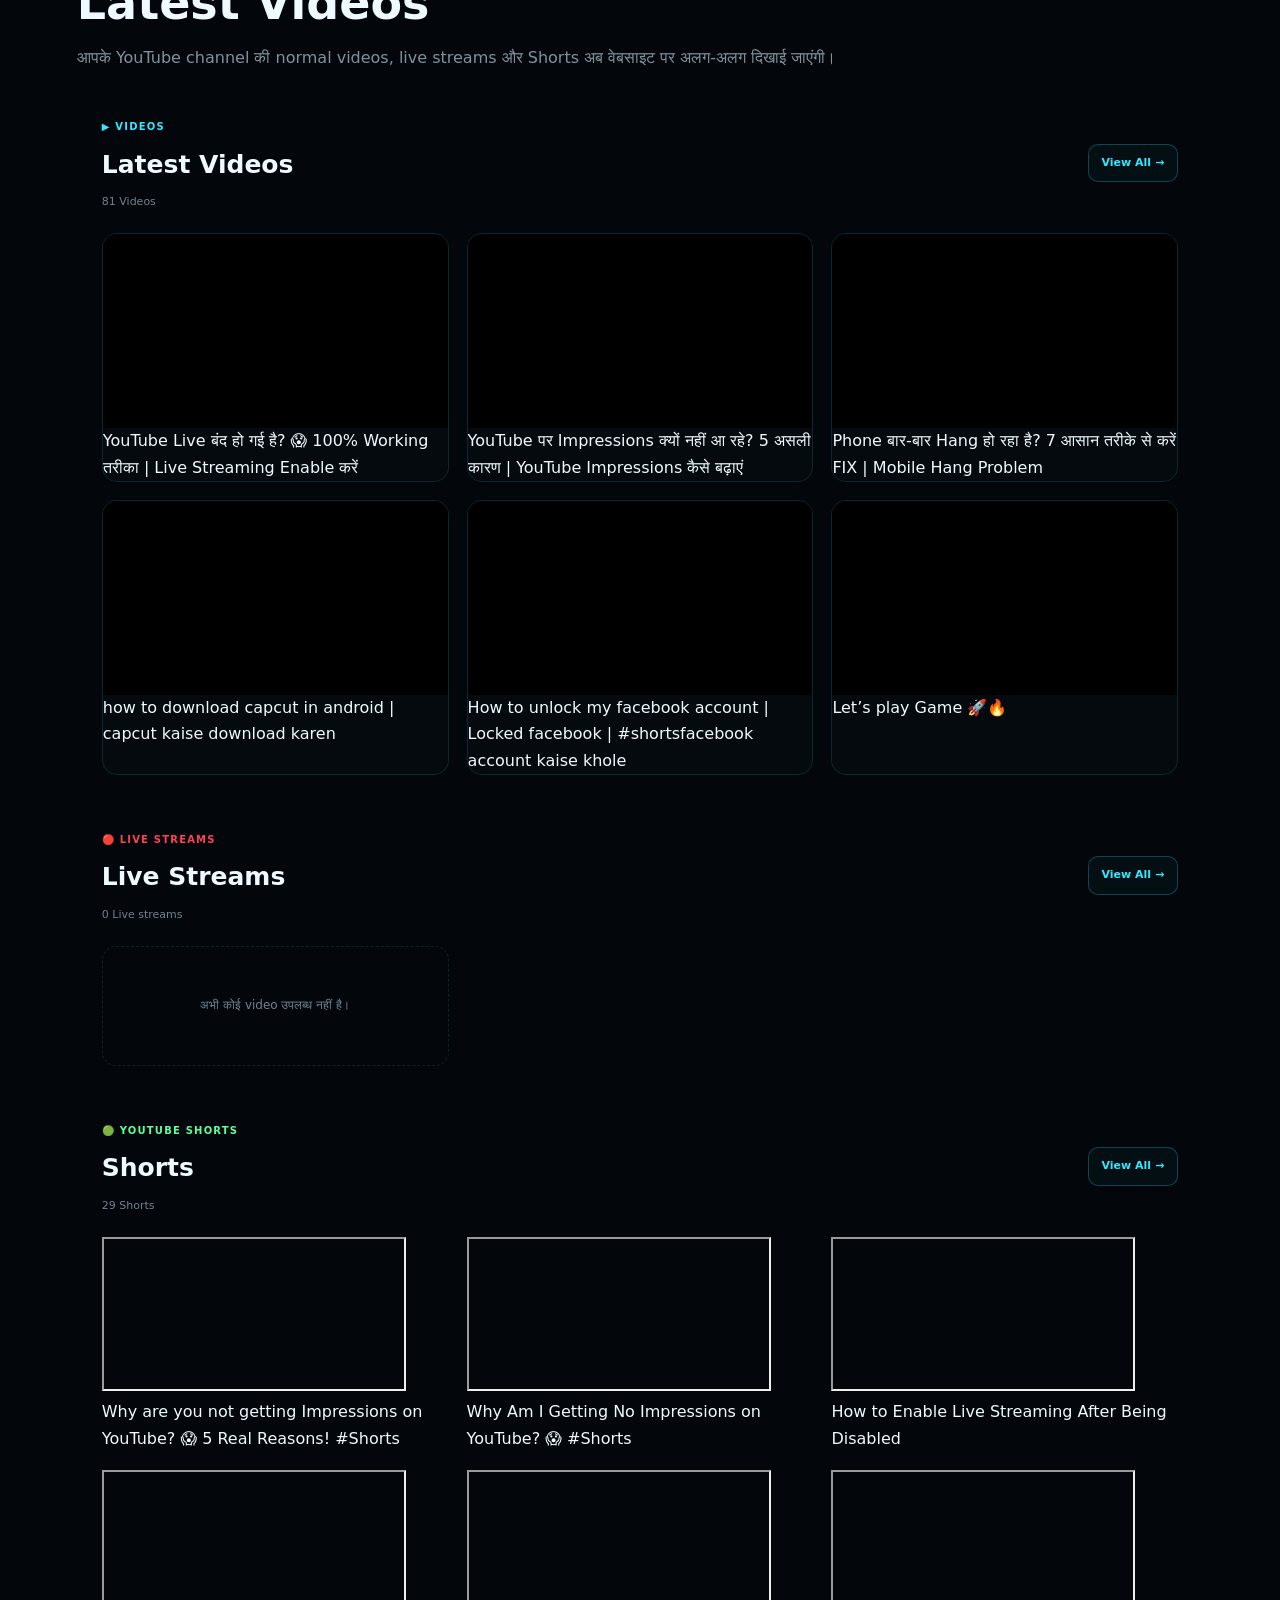
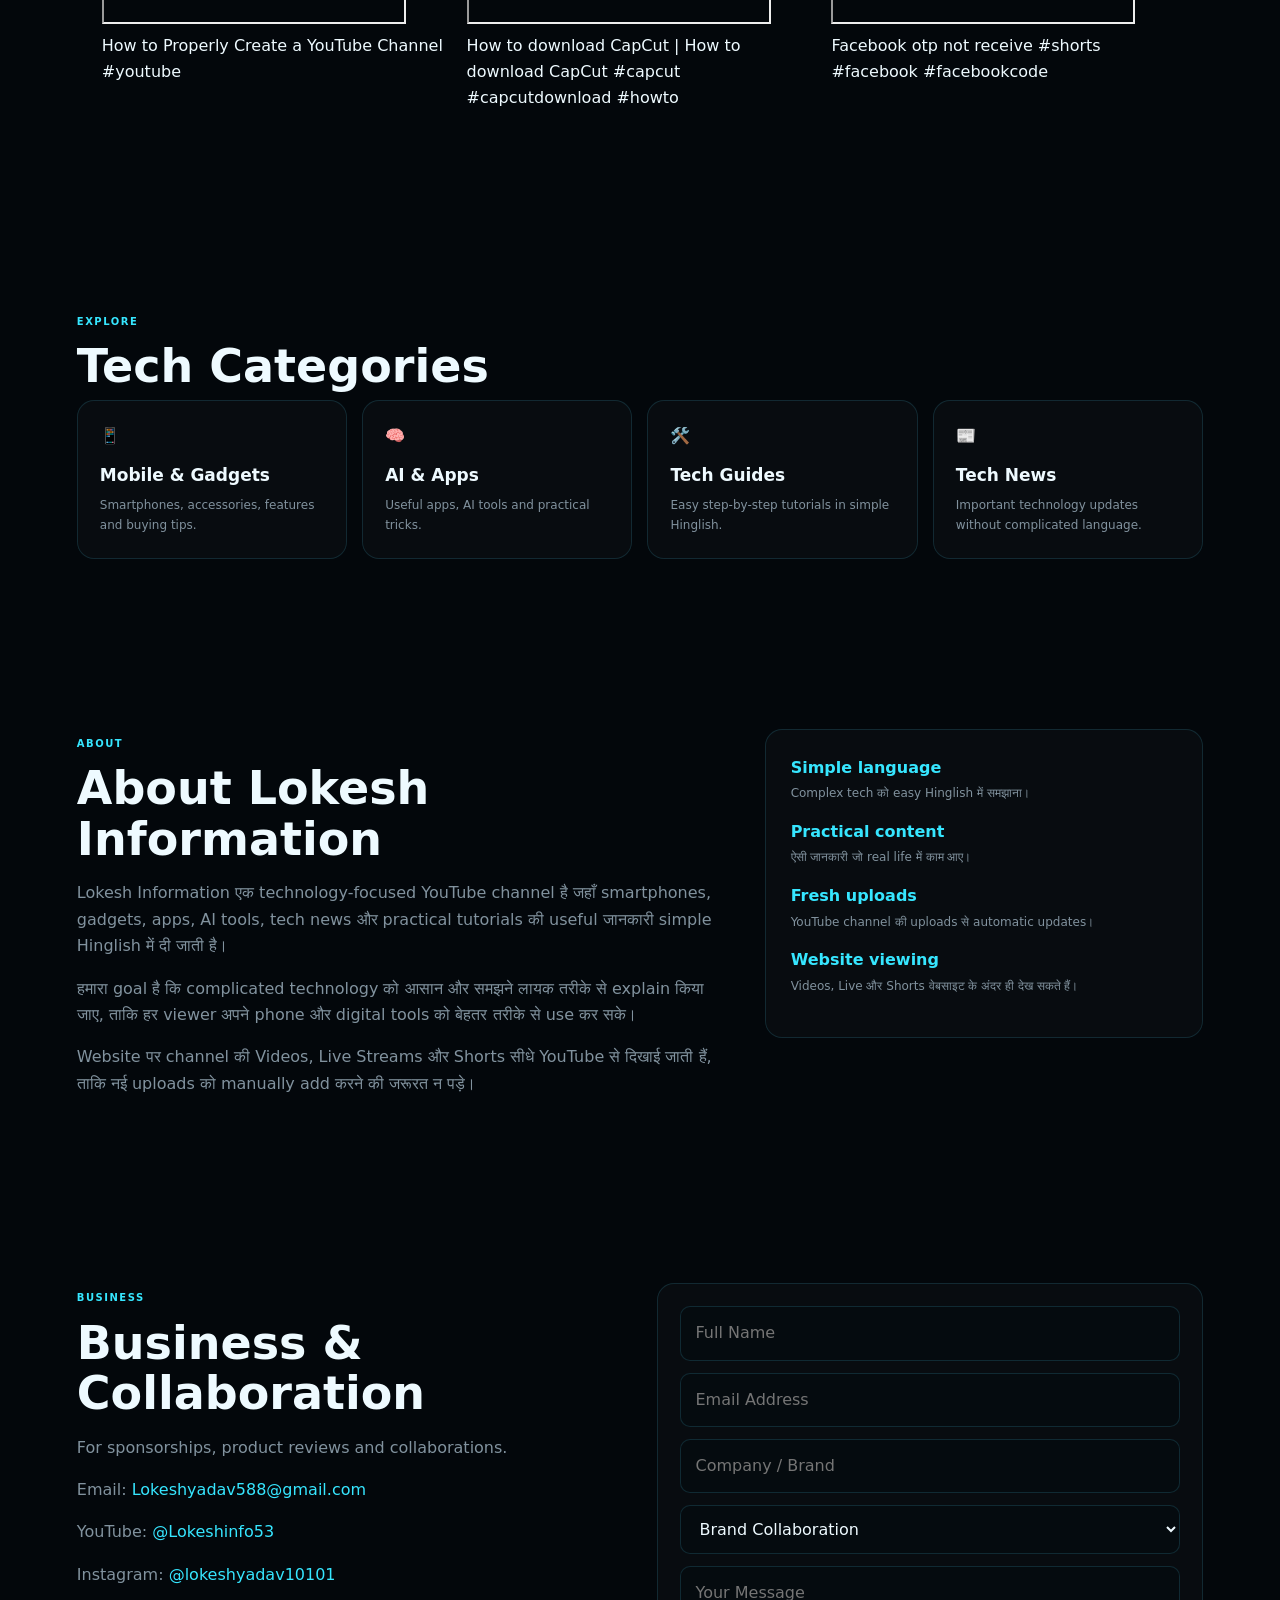
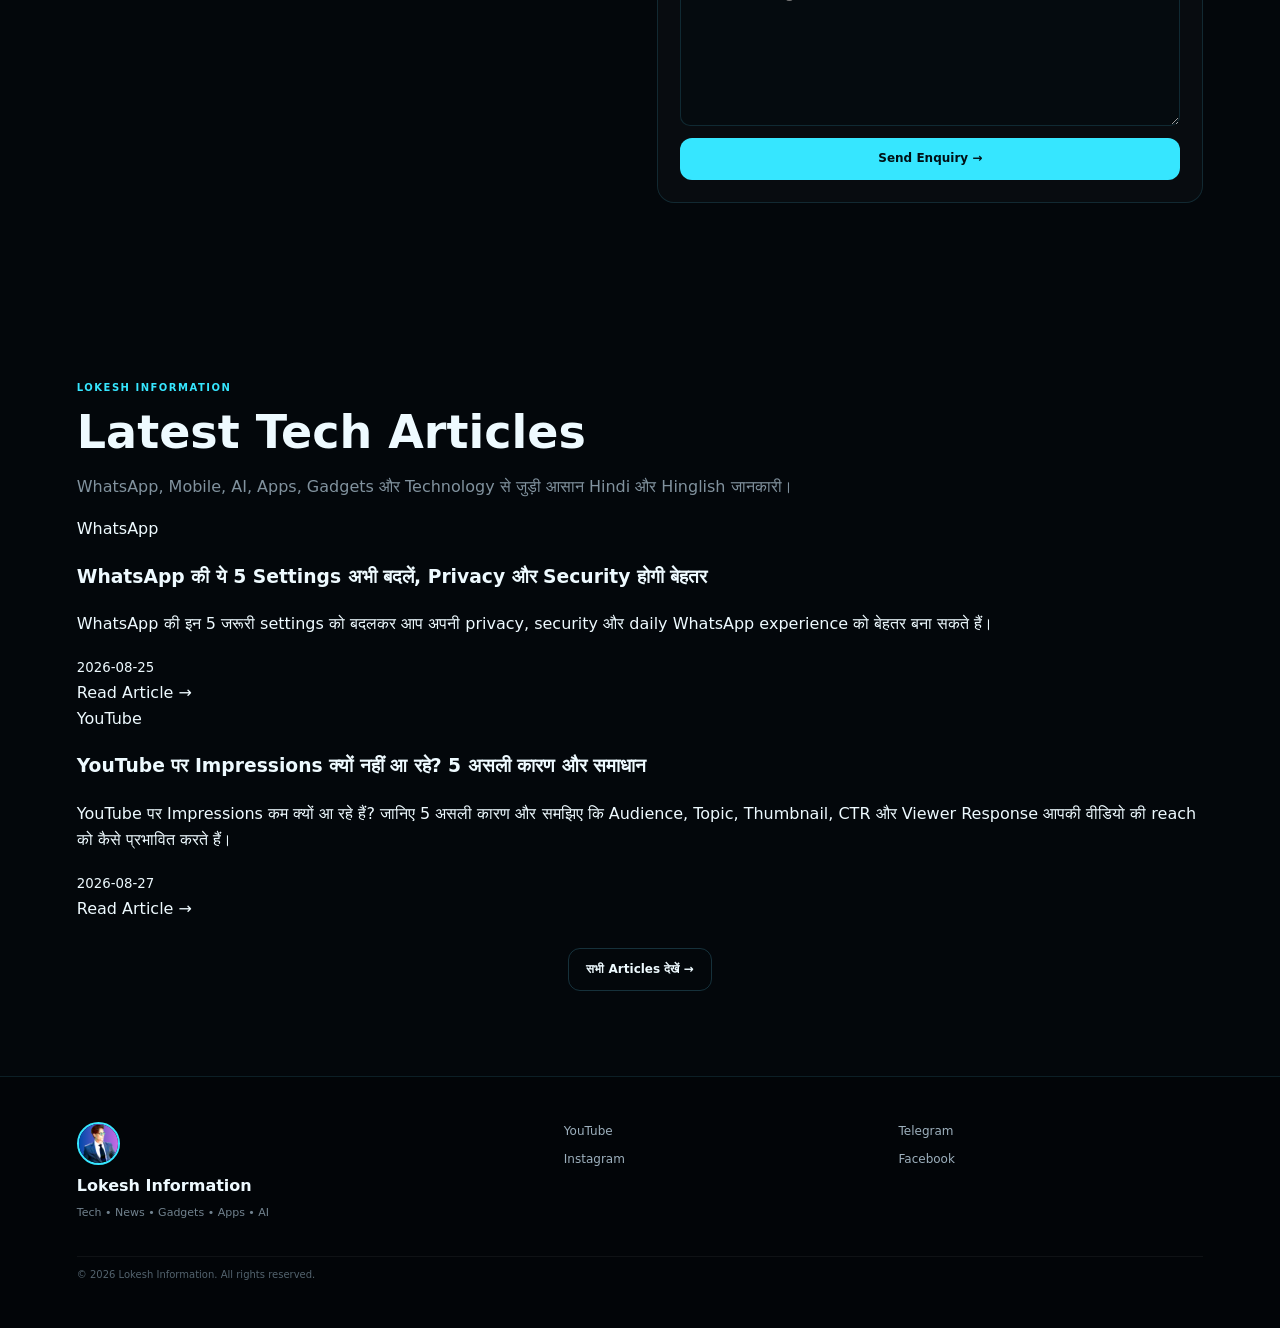
==== commit ac7fd6c8: "Make YOU TOOL banner horizontal like reference" ====
--- a/index.html
+++ b/index.html
@@ -146,7 +146,7 @@
   }
   </script>
 
-</head>
+<style>#you-tool-download>div{aspect-ratio:2.95/1!important;height:auto!important;min-height:0!important;padding:4% 5%!important;overflow:hidden!important}#you-tool-download>div>div{flex-wrap:nowrap!important;gap:2%!important;min-width:0!important}#you-tool-download>div>div>div:first-child{flex:0 0 56%!important;min-width:0!important;text-align:left!important}#you-tool-download>div>div>div:last-child{flex:0 0 42%!important;min-width:0!important;height:100%!important;max-height:none!important}#you-tool-download>div>div>div:first-child>div:first-child{font-size:clamp(18px,4.5vw,58px)!important}#you-tool-download>div>div>div:first-child>div:nth-child(2){font-size:clamp(10px,2.1vw,27px)!important;margin-top:2%!important}#you-tool-download>div>div>div:first-child>div:nth-child(3){font-size:clamp(8px,1.4vw,18px)!important;margin-top:2%!important}#you-tool-download>div>div>div:first-child>a{font-size:clamp(8px,1.5vw,17px)!important;padding:2.5% 5%!important;margin-top:3%!important;white-space:nowrap!important}#you-tool-download img[alt="YOU TOOL"]{width:62%!important;height:auto!important;max-height:100%!important}#you-tool-download>div>div>div:last-child>div{transform:scale(.58);transform-origin:center!important}</style></head>
 
 <body>
 
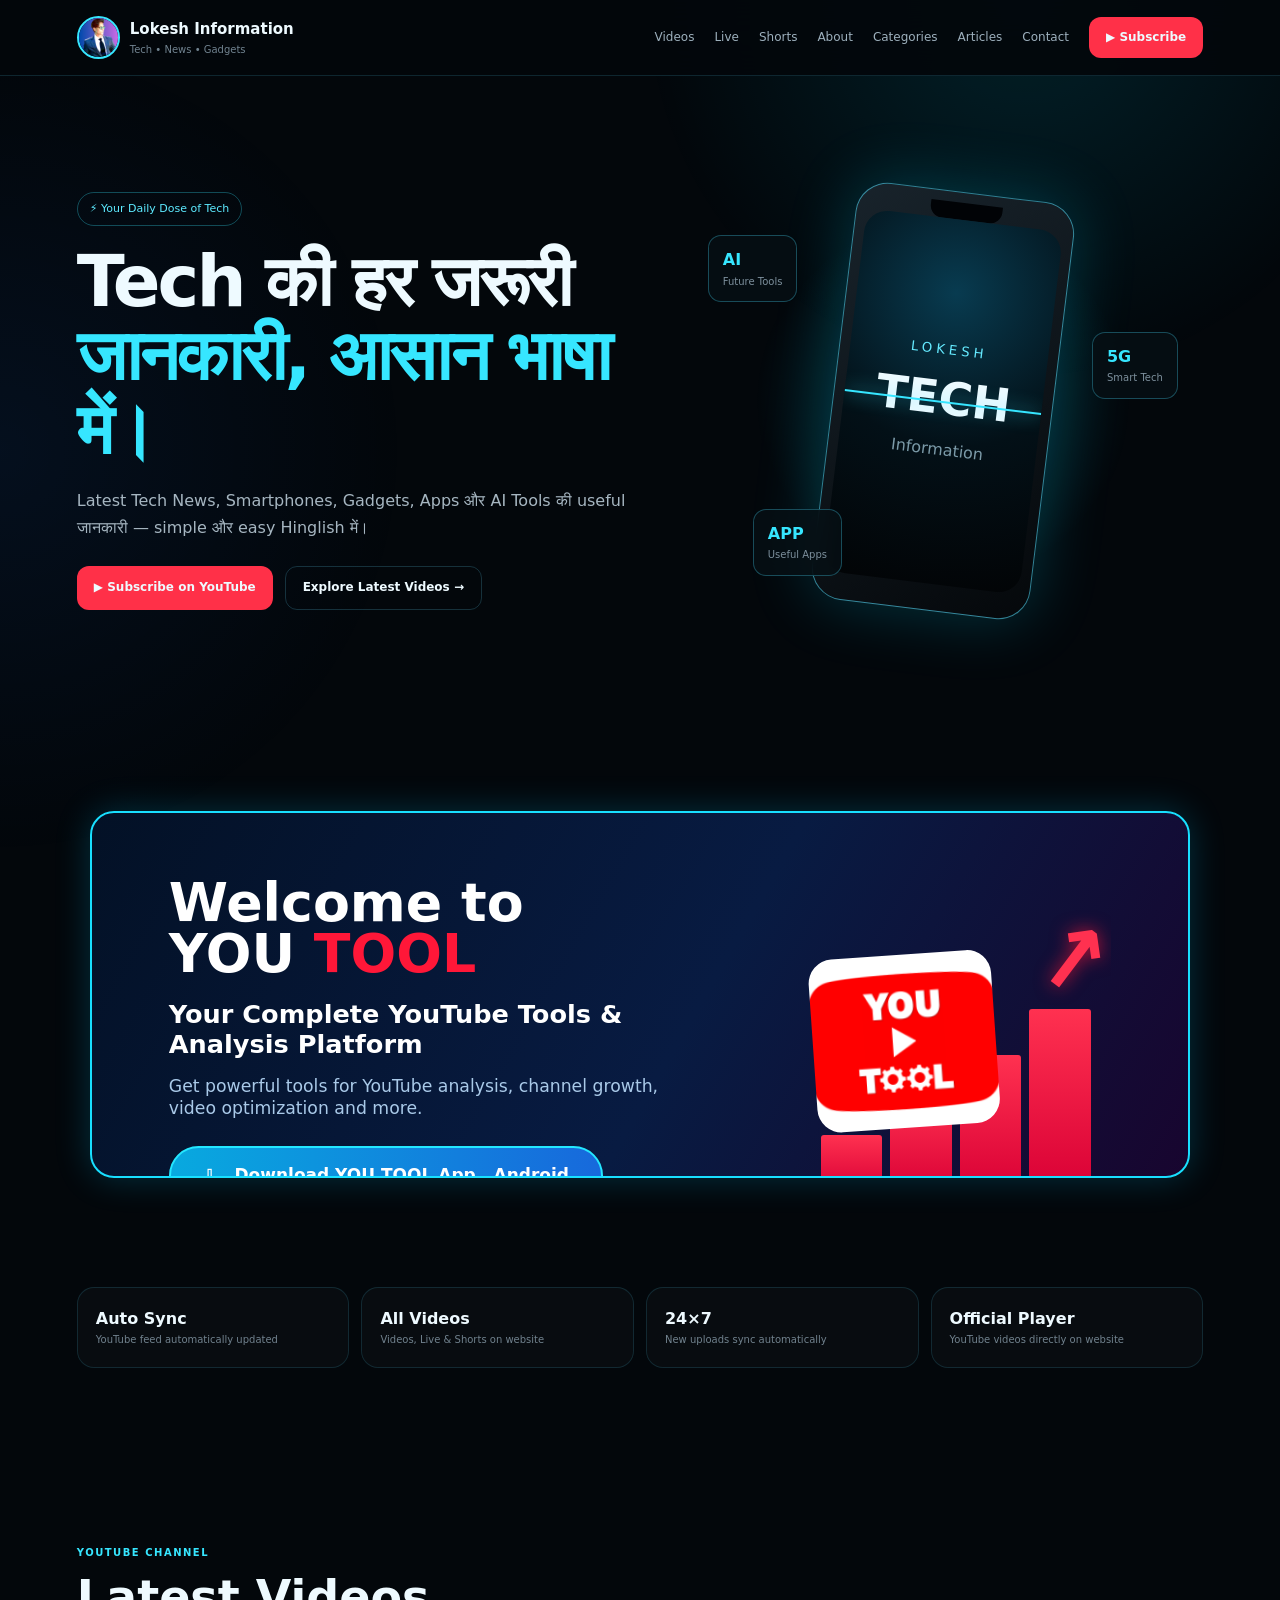
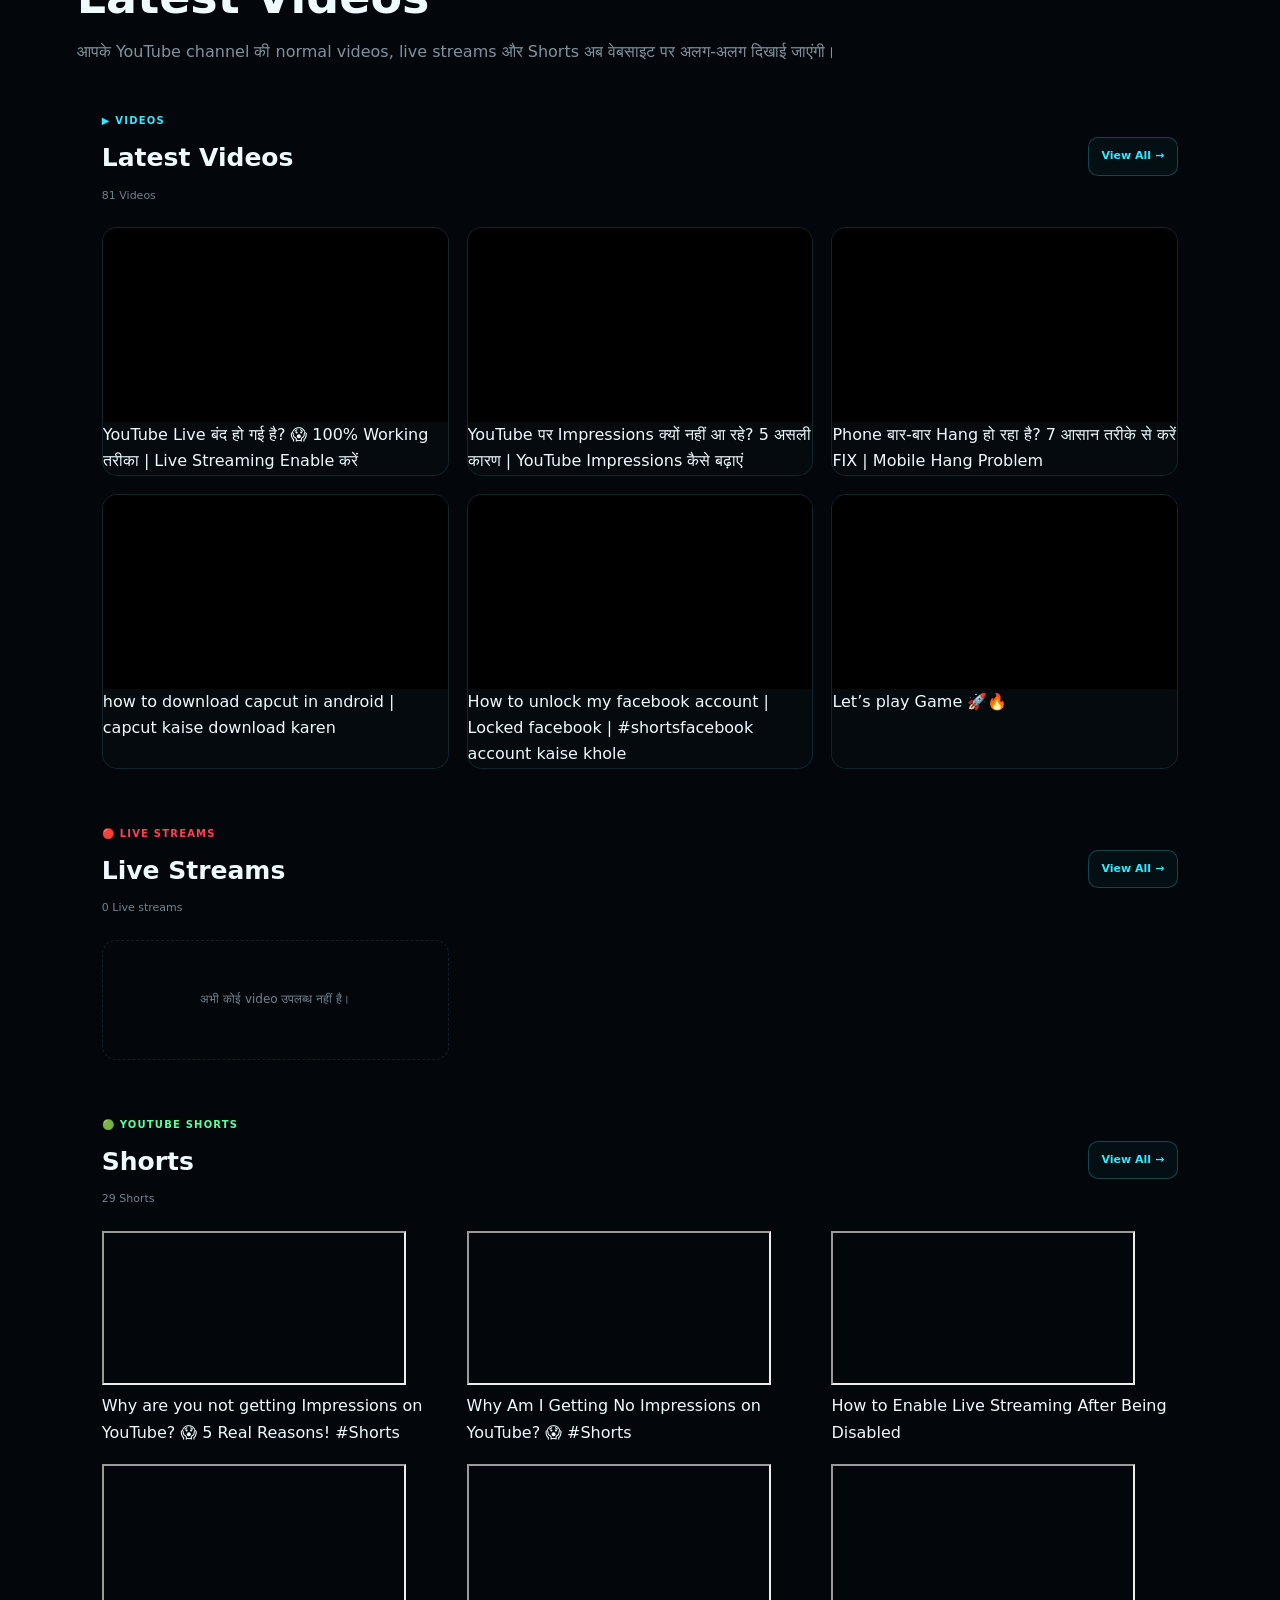
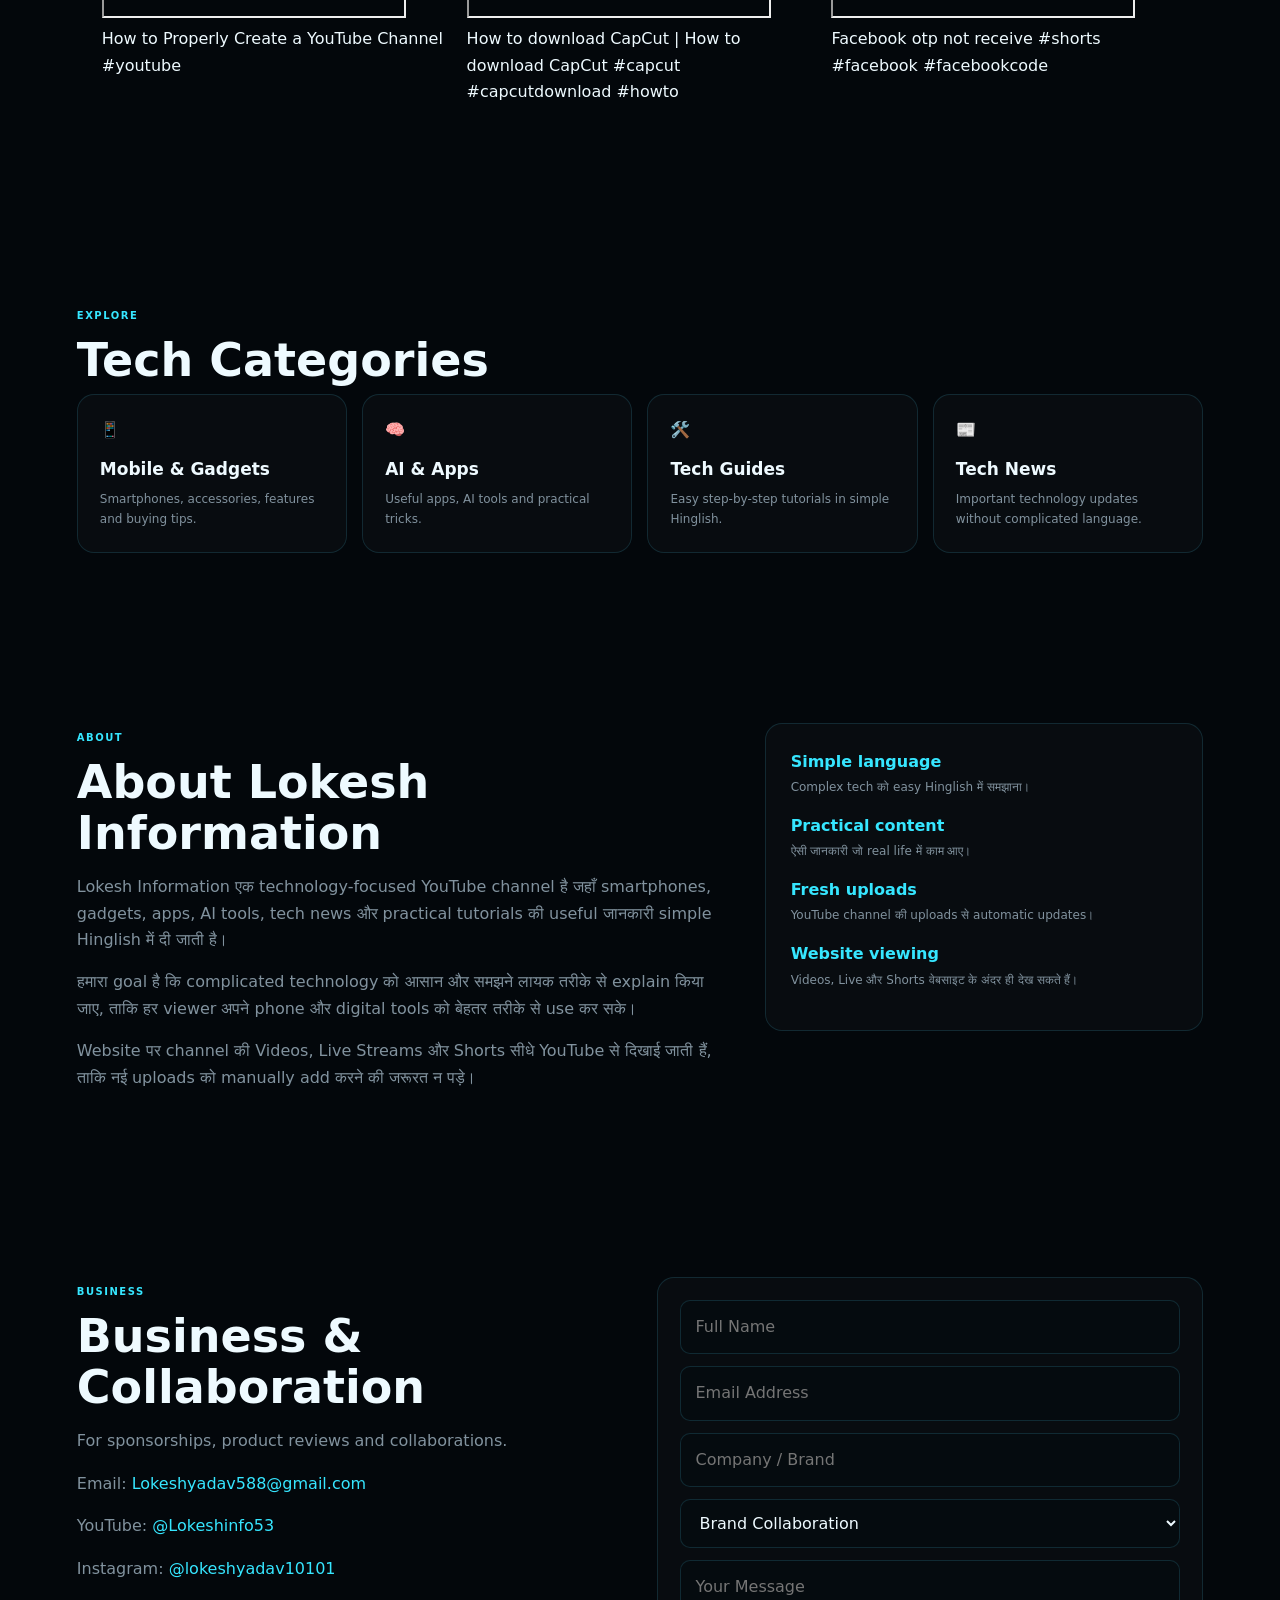
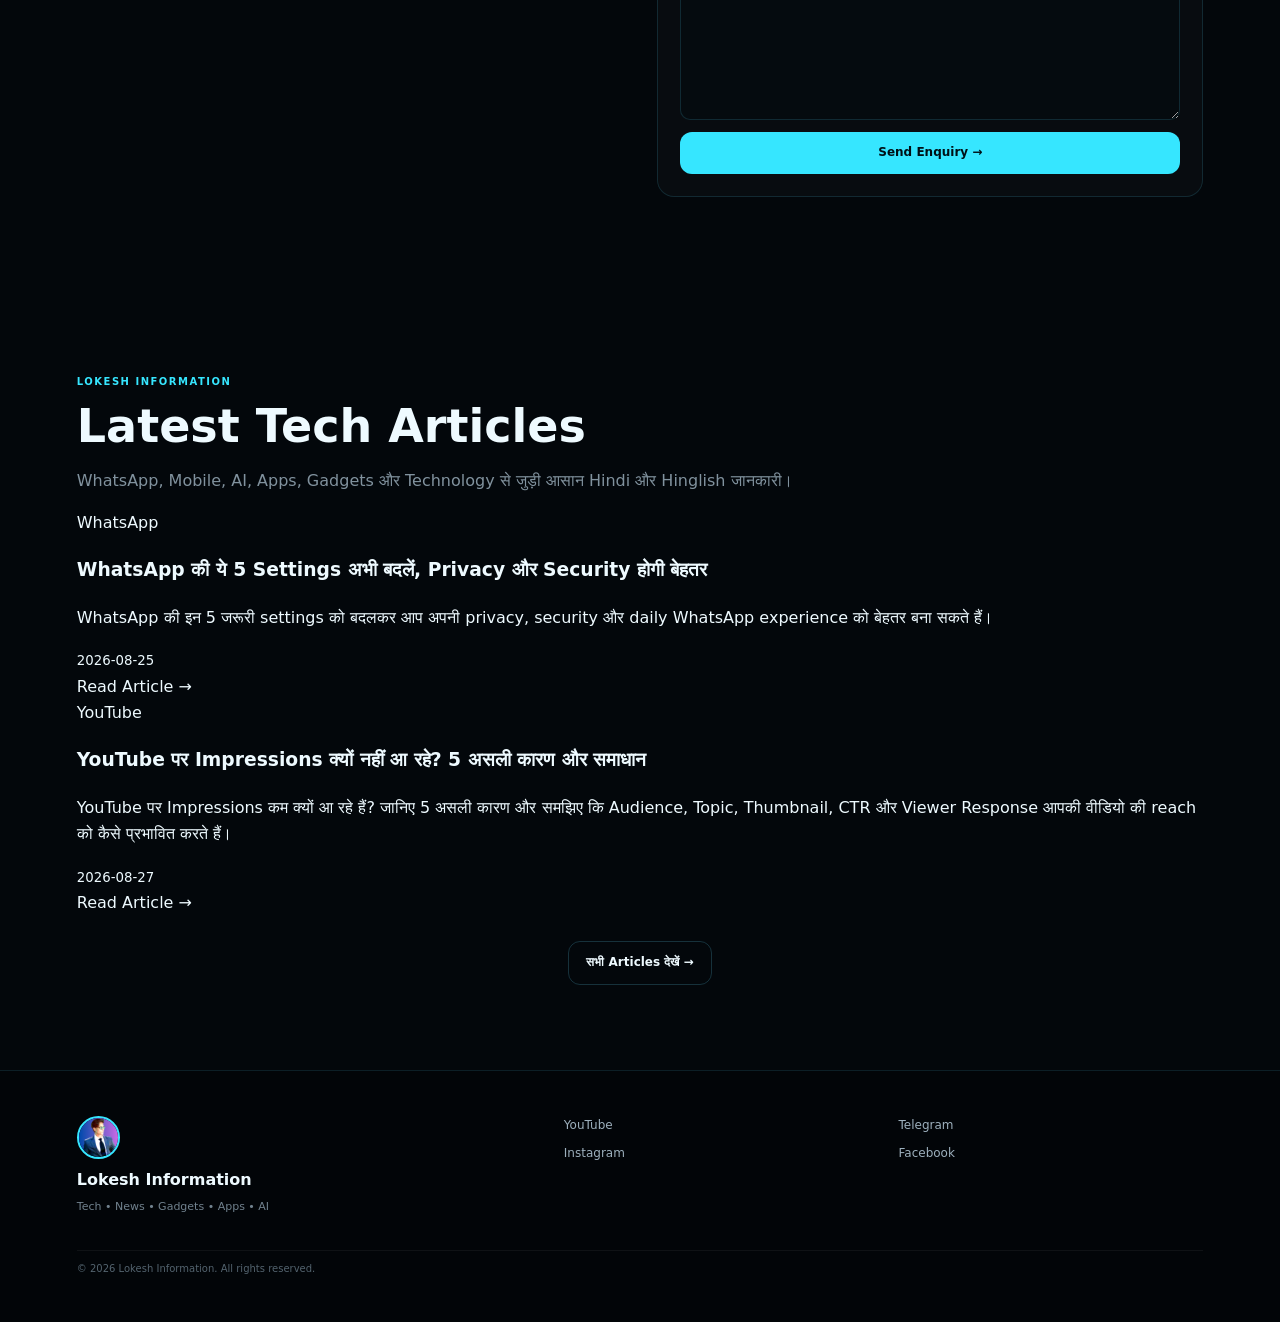
==== commit 34e25cd4: "Make YOU TOOL banner horizontal" ====
--- a/index.html
+++ b/index.html
@@ -146,7 +146,7 @@
   }
   </script>
 
-<style>#you-tool-download>div{aspect-ratio:2.95/1!important;height:auto!important;min-height:0!important;padding:4% 5%!important;overflow:hidden!important}#you-tool-download>div>div{flex-wrap:nowrap!important;gap:2%!important;min-width:0!important}#you-tool-download>div>div>div:first-child{flex:0 0 56%!important;min-width:0!important;text-align:left!important}#you-tool-download>div>div>div:last-child{flex:0 0 42%!important;min-width:0!important;height:100%!important;max-height:none!important}#you-tool-download>div>div>div:first-child>div:first-child{font-size:clamp(18px,4.5vw,58px)!important}#you-tool-download>div>div>div:first-child>div:nth-child(2){font-size:clamp(10px,2.1vw,27px)!important;margin-top:2%!important}#you-tool-download>div>div>div:first-child>div:nth-child(3){font-size:clamp(8px,1.4vw,18px)!important;margin-top:2%!important}#you-tool-download>div>div>div:first-child>a{font-size:clamp(8px,1.5vw,17px)!important;padding:2.5% 5%!important;margin-top:3%!important;white-space:nowrap!important}#you-tool-download img[alt="YOU TOOL"]{width:62%!important;height:auto!important;max-height:100%!important}#you-tool-download>div>div>div:last-child>div{transform:scale(.58);transform-origin:center!important}</style></head>
+</head>
 
 <body>
 
@@ -321,28 +321,22 @@
          STATS
     ==================================================== -->
 
-<section id="you-tool-download" style="text-align:center;">
-
-  <div style="max-width:1100px;margin:0 auto 24px;padding:32px 34px;border:1px solid rgba(0,220,255,.55);border-radius:24px;background:linear-gradient(120deg,#06152b,#081a38 48%,#180a30);box-shadow:0 0 35px rgba(0,180,255,.18);overflow:hidden;">
-    <div style="display:flex;align-items:center;justify-content:space-between;gap:30px;flex-wrap:wrap;">
-      <div style="flex:1 1 520px;text-align:left;min-width:0;">
-        <div style="font-size:clamp(32px,5vw,58px);font-weight:800;line-height:1.05;color:#fff;">Welcome to<br><span style="color:#fff;">YOU </span><span style="color:#ff1738;">TOOL</span></div>
-        <div style="font-size:clamp(17px,2.2vw,27px);font-weight:700;color:#fff;margin-top:18px;line-height:1.25;">Your Complete YouTube Tools &amp; Analysis Platform</div>
-        <div style="font-size:clamp(13px,1.5vw,18px);color:#a9c9e8;margin-top:14px;line-height:1.5;">Get powerful tools for YouTube analysis,<br>channel growth, video optimization and more.</div>
-        <a href="YOU_TOOL.apk" class="btn cyan" download style="display:inline-flex;align-items:center;justify-content:center;gap:10px;margin-top:24px;padding:14px 28px;border-radius:30px;font-size:17px;font-weight:700;text-decoration:none;">⇩ &nbsp; Download YOU TOOL App &nbsp; ⬇</a>
-      </div>
-      <div style="flex:1 1 360px;min-width:280px;height:260px;position:relative;display:flex;align-items:center;justify-content:center;">
-        <div style="position:absolute;right:4%;bottom:20px;display:flex;align-items:flex-end;gap:10px;">
-          <div style="width:28px;height:45px;background:linear-gradient(#ff3150,#d90035);border-radius:5px 5px 0 0;"></div>
-          <div style="width:28px;height:75px;background:linear-gradient(#ff3150,#d90035);border-radius:5px 5px 0 0;"></div>
-          <div style="width:28px;height:110px;background:linear-gradient(#ff3150,#d90035);border-radius:5px 5px 0 0;"></div>
-          <div style="width:28px;height:145px;background:linear-gradient(#ff3150,#d90035);border-radius:5px 5px 0 0;"></div>
-        </div>
-        <div style="position:absolute;right:0;top:18px;color:#ff3150;font-size:72px;font-weight:900;transform:rotate(-8deg);text-shadow:0 0 20px rgba(255,23,56,.7);">↗</div>
-        <img src="assets/YOU_TOOL_LOGO.png" alt="YOU TOOL" style="position:relative;z-index:2;width:230px;height:230px;object-fit:contain;filter:drop-shadow(0 0 24px rgba(0,220,255,.6));transform:rotate(-4deg);clip-path:inset(14% 12% 14% 12% round 24px);">
-      </div>
-    </div>
-  </div>
+<section id="you-tool-download" style="width:100%;margin:0 0 24px;text-align:center;">
+<div style="width:100%;max-width:1100px;margin:0 auto;aspect-ratio:3/1;box-sizing:border-box;padding:5% 6%;border:2px solid #18dfff;border-radius:24px;background:linear-gradient(120deg,#031126,#081b42 55%,#18052f);box-shadow:0 0 35px rgba(0,200,255,.22);overflow:hidden;display:grid;grid-template-columns:56% 44%;align-items:center;text-align:left;">
+<div style="min-width:0;z-index:2;">
+<div style="font-size:clamp(18px,4.2vw,58px);font-weight:800;line-height:.95;color:#fff;">Welcome to<br><span style="color:#fff;">YOU </span><span style="color:#ff1738;">TOOL</span></div>
+<div style="font-size:clamp(9px,2vw,27px);font-weight:700;color:#fff;margin-top:4%;line-height:1.15;">Your Complete YouTube Tools &amp; Analysis Platform</div>
+<div style="font-size:clamp(7px,1.35vw,18px);color:#a9c9e8;margin-top:3%;line-height:1.3;">Get powerful tools for YouTube analysis, channel growth, video optimization and more.</div>
+<a href="YOU_TOOL.apk" download style="display:inline-flex;align-items:center;justify-content:center;margin-top:5%;padding:2.5% 6%;border:2px solid #24e7ff;border-radius:40px;background:linear-gradient(90deg,#08a9df,#1769dc);color:#fff;font-size:clamp(8px,1.5vw,17px);font-weight:700;text-decoration:none;white-space:nowrap;">⇩ &nbsp; Download YOU TOOL App &nbsp; Android</a>
+</div>
+<div style="height:100%;min-width:0;position:relative;display:flex;align-items:center;justify-content:center;overflow:hidden;">
+<div style="position:absolute;right:5%;bottom:4%;display:flex;align-items:flex-end;gap:3%;height:58%;width:65%;z-index:1;">
+<div style="flex:1;height:30%;background:linear-gradient(#ff3150,#d90035);border-radius:3px 3px 0 0;"></div><div style="flex:1;height:50%;background:linear-gradient(#ff3150,#d90035);border-radius:3px 3px 0 0;"></div><div style="flex:1;height:72%;background:linear-gradient(#ff3150,#d90035);border-radius:3px 3px 0 0;"></div><div style="flex:1;height:96%;background:linear-gradient(#ff3150,#d90035);border-radius:3px 3px 0 0;"></div>
+</div>
+<div style="position:absolute;right:0;top:3%;font-size:clamp(35px,7vw,90px);font-weight:900;color:#ff3150;transform:rotate(-8deg);text-shadow:0 0 18px rgba(255,23,56,.7);z-index:2;">↗</div>
+<img src="assets/YOU_TOOL_LOGO.png" alt="YOU TOOL" style="position:relative;z-index:3;width:58%;height:auto;object-fit:contain;clip-path:inset(14% 12% 14% 12% round 24px);filter:drop-shadow(0 0 20px rgba(0,220,255,.55));transform:rotate(-4deg);">
+</div>
+</div>
 </section>
 
     <section class="stats">
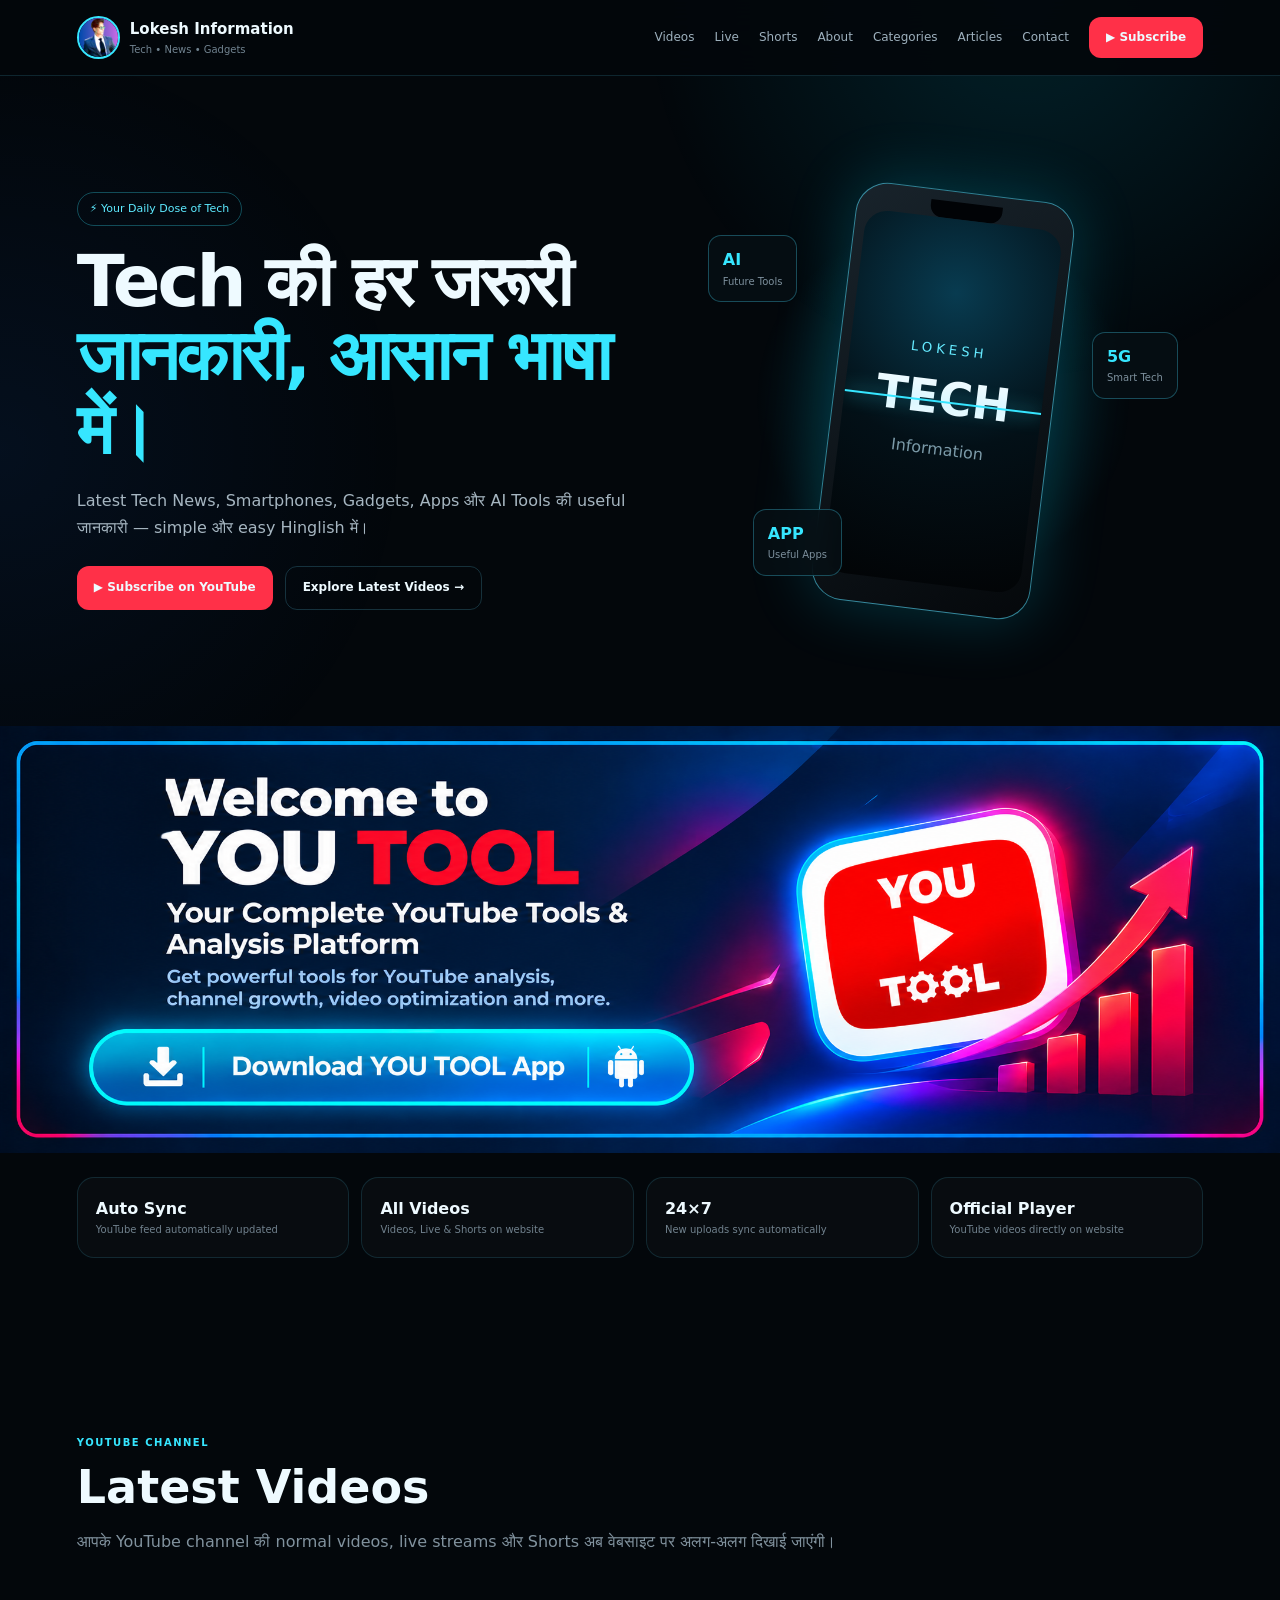
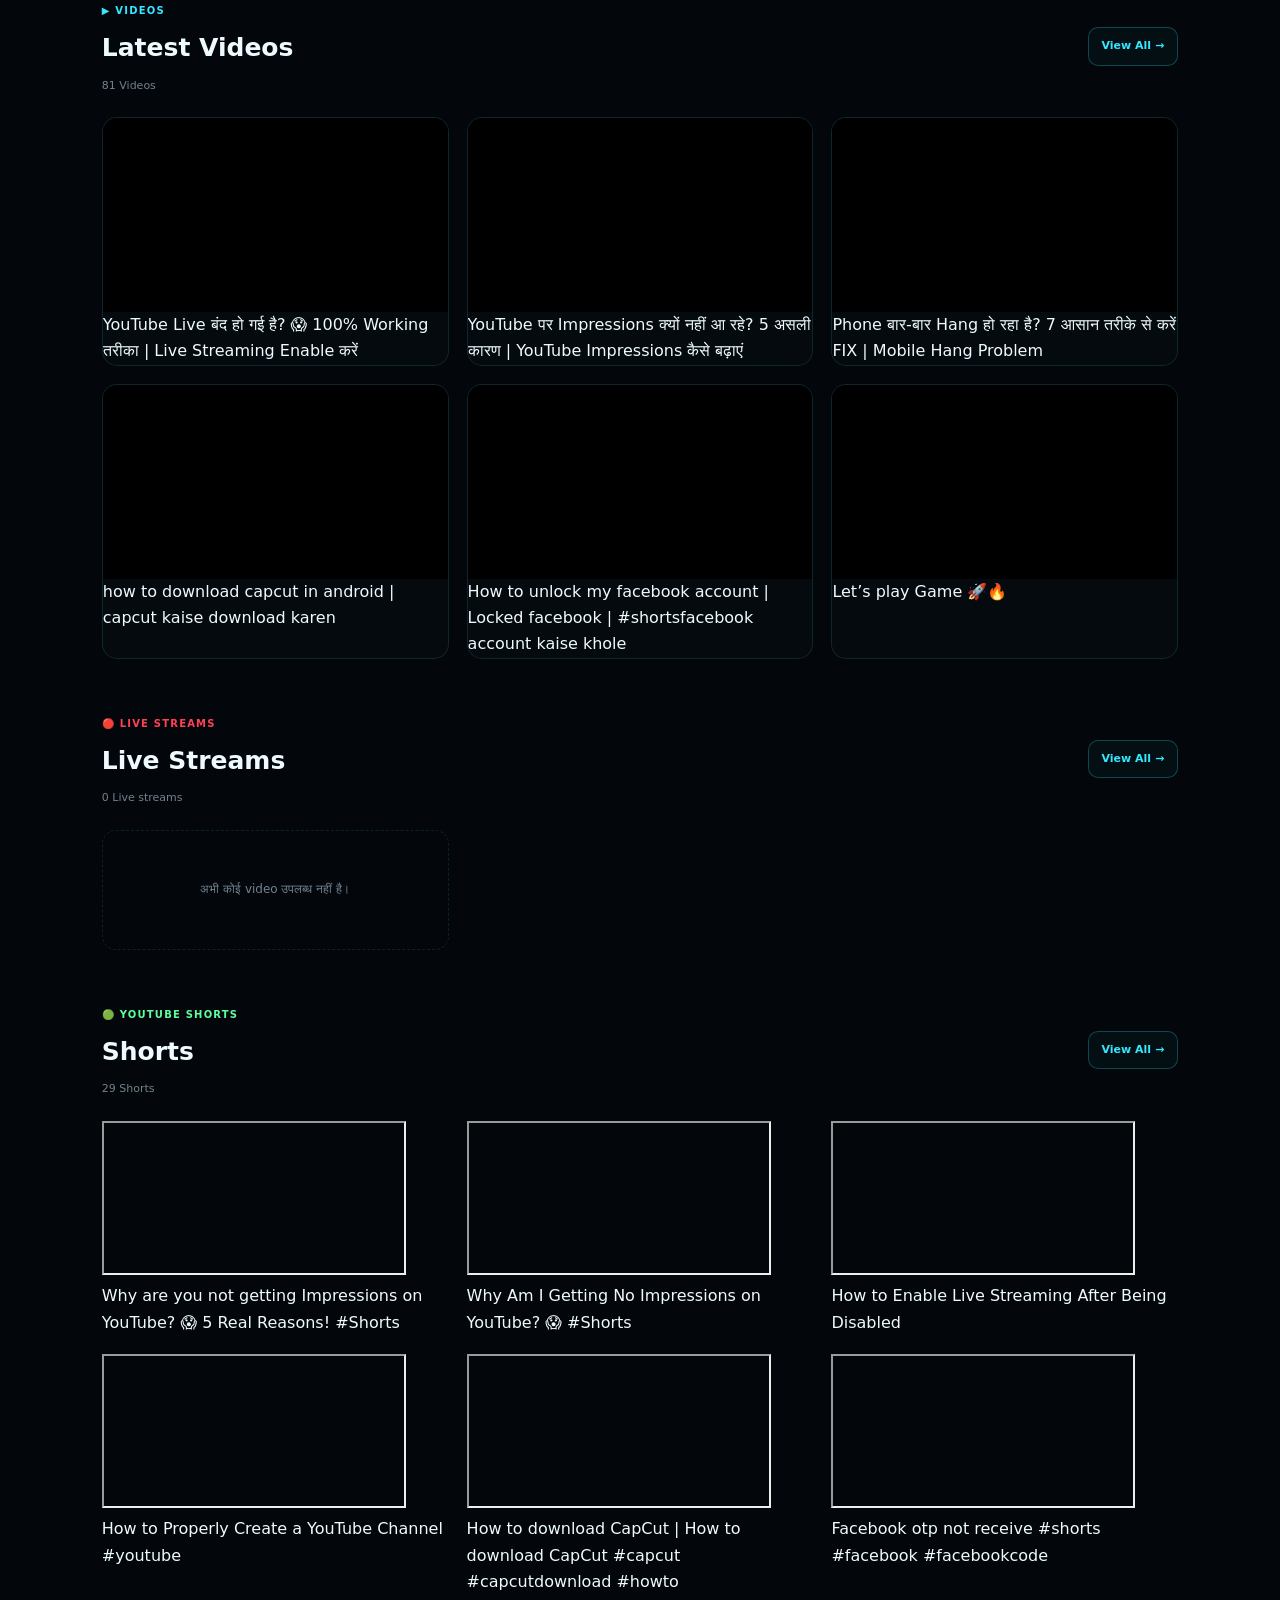
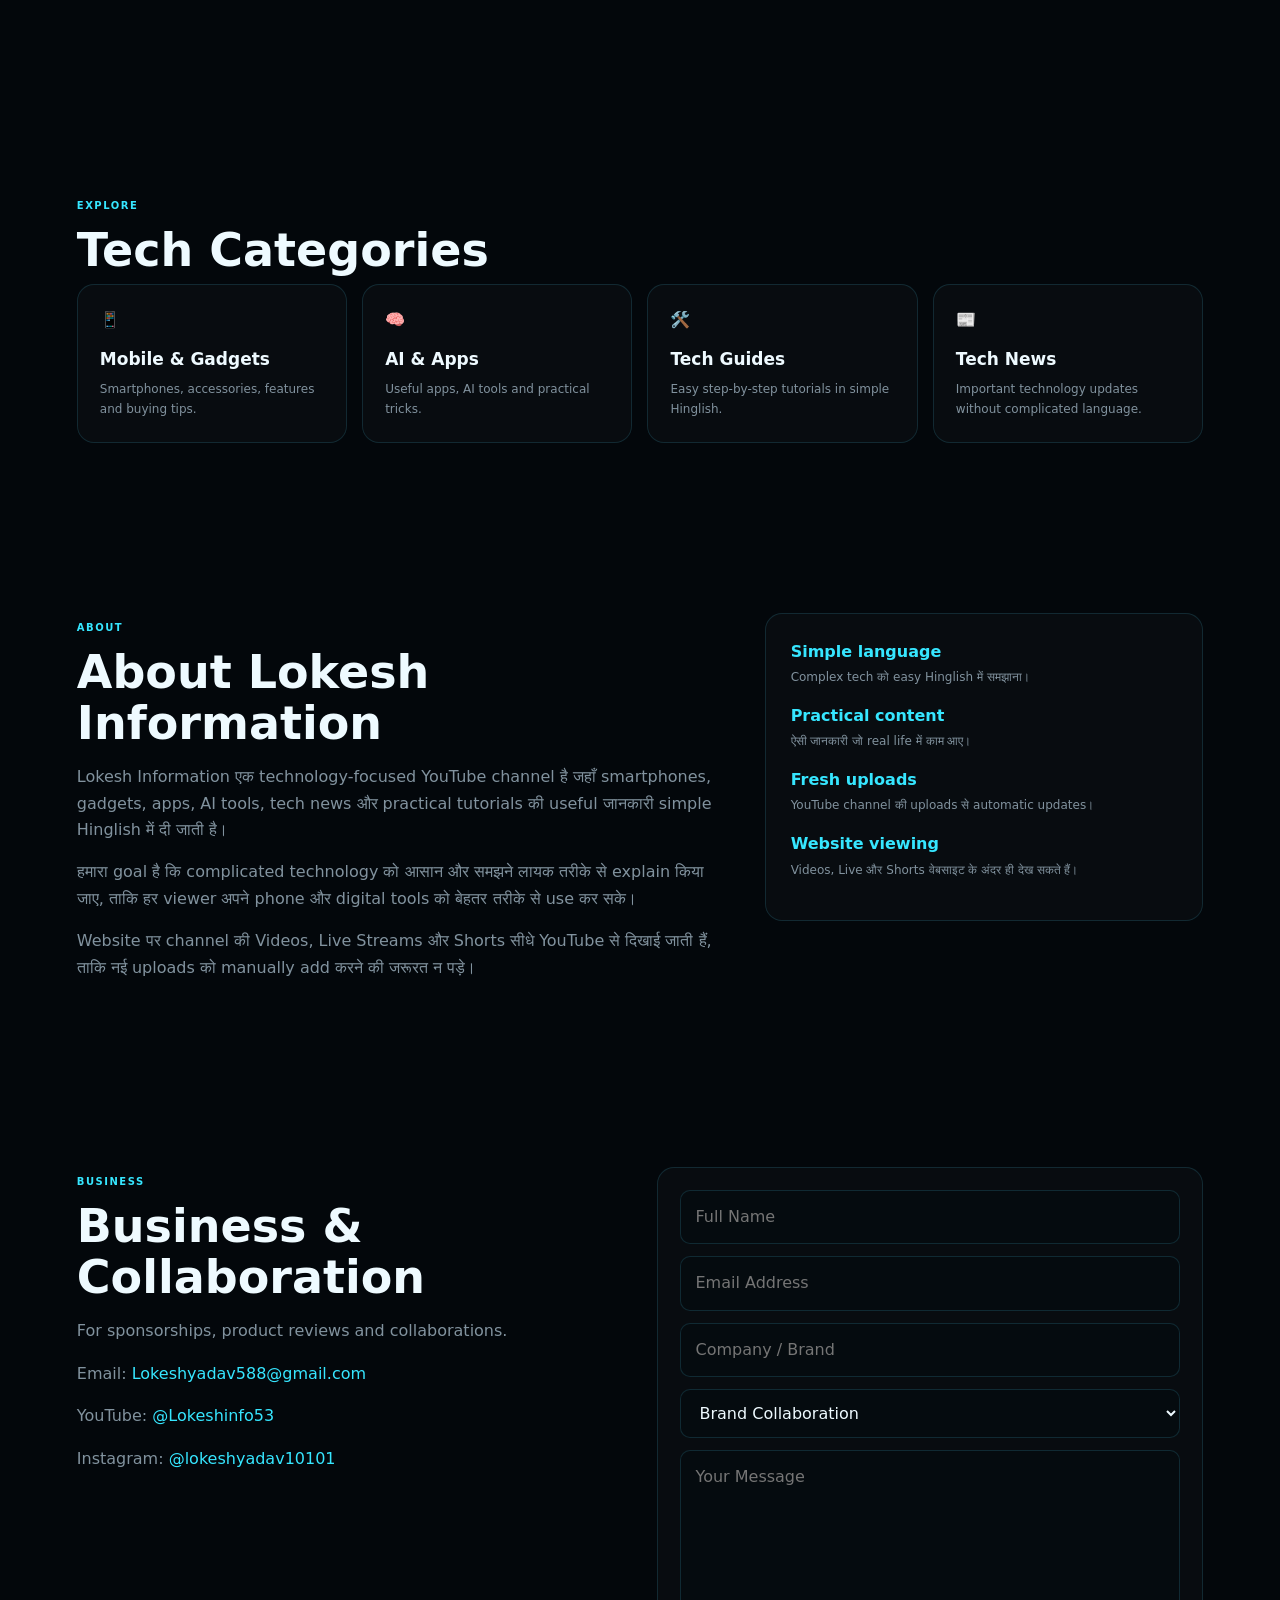
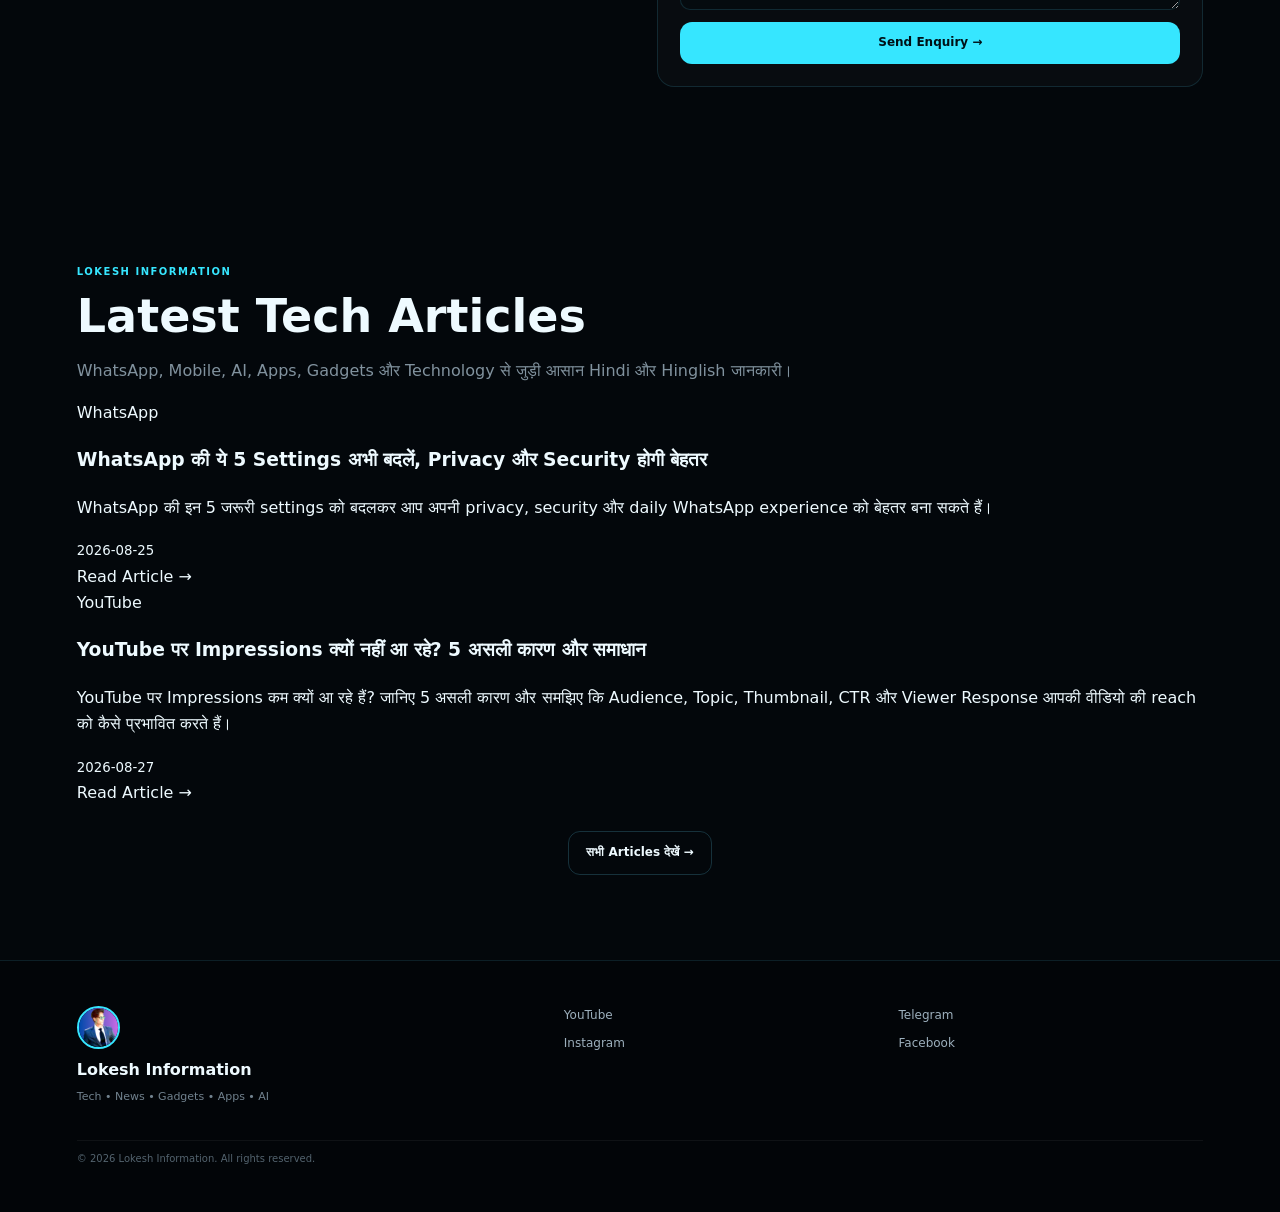
==== commit 3e19f0de: "Add exact YOU TOOL download banner" ====
--- a/index.html
+++ b/index.html
@@ -321,22 +321,9 @@
          STATS
     ==================================================== -->
 
-<section id="you-tool-download" style="width:100%;margin:0 0 24px;text-align:center;">
-<div style="width:100%;max-width:1100px;margin:0 auto;aspect-ratio:3/1;box-sizing:border-box;padding:5% 6%;border:2px solid #18dfff;border-radius:24px;background:linear-gradient(120deg,#031126,#081b42 55%,#18052f);box-shadow:0 0 35px rgba(0,200,255,.22);overflow:hidden;display:grid;grid-template-columns:56% 44%;align-items:center;text-align:left;">
-<div style="min-width:0;z-index:2;">
-<div style="font-size:clamp(18px,4.2vw,58px);font-weight:800;line-height:.95;color:#fff;">Welcome to<br><span style="color:#fff;">YOU </span><span style="color:#ff1738;">TOOL</span></div>
-<div style="font-size:clamp(9px,2vw,27px);font-weight:700;color:#fff;margin-top:4%;line-height:1.15;">Your Complete YouTube Tools &amp; Analysis Platform</div>
-<div style="font-size:clamp(7px,1.35vw,18px);color:#a9c9e8;margin-top:3%;line-height:1.3;">Get powerful tools for YouTube analysis, channel growth, video optimization and more.</div>
-<a href="YOU_TOOL.apk" download style="display:inline-flex;align-items:center;justify-content:center;margin-top:5%;padding:2.5% 6%;border:2px solid #24e7ff;border-radius:40px;background:linear-gradient(90deg,#08a9df,#1769dc);color:#fff;font-size:clamp(8px,1.5vw,17px);font-weight:700;text-decoration:none;white-space:nowrap;">⇩ &nbsp; Download YOU TOOL App &nbsp; Android</a>
-</div>
-<div style="height:100%;min-width:0;position:relative;display:flex;align-items:center;justify-content:center;overflow:hidden;">
-<div style="position:absolute;right:5%;bottom:4%;display:flex;align-items:flex-end;gap:3%;height:58%;width:65%;z-index:1;">
-<div style="flex:1;height:30%;background:linear-gradient(#ff3150,#d90035);border-radius:3px 3px 0 0;"></div><div style="flex:1;height:50%;background:linear-gradient(#ff3150,#d90035);border-radius:3px 3px 0 0;"></div><div style="flex:1;height:72%;background:linear-gradient(#ff3150,#d90035);border-radius:3px 3px 0 0;"></div><div style="flex:1;height:96%;background:linear-gradient(#ff3150,#d90035);border-radius:3px 3px 0 0;"></div>
-</div>
-<div style="position:absolute;right:0;top:3%;font-size:clamp(35px,7vw,90px);font-weight:900;color:#ff3150;transform:rotate(-8deg);text-shadow:0 0 18px rgba(255,23,56,.7);z-index:2;">↗</div>
-<img src="assets/YOU_TOOL_LOGO.png" alt="YOU TOOL" style="position:relative;z-index:3;width:58%;height:auto;object-fit:contain;clip-path:inset(14% 12% 14% 12% round 24px);filter:drop-shadow(0 0 20px rgba(0,220,255,.55));transform:rotate(-4deg);">
-</div>
-</div>
+<section id="you-tool-download" style="position:relative;width:100%;margin:0 0 24px;padding:0;line-height:0;overflow:hidden;">
+  <img src="assets/you-tool-banner.png" alt="Welcome to YOU TOOL - YouTube Tools & Analysis Platform" style="display:block;width:100%;height:auto;margin:0;padding:0;border:0;">
+  <a href="YOU_TOOL.apk" download aria-label="Download YOU TOOL App" style="position:absolute;left:6.9%;top:69.1%;width:47.4%;height:17.2%;display:block;z-index:10;background:transparent;text-decoration:none;-webkit-tap-highlight-color:transparent;"></a>
 </section>
 
     <section class="stats">
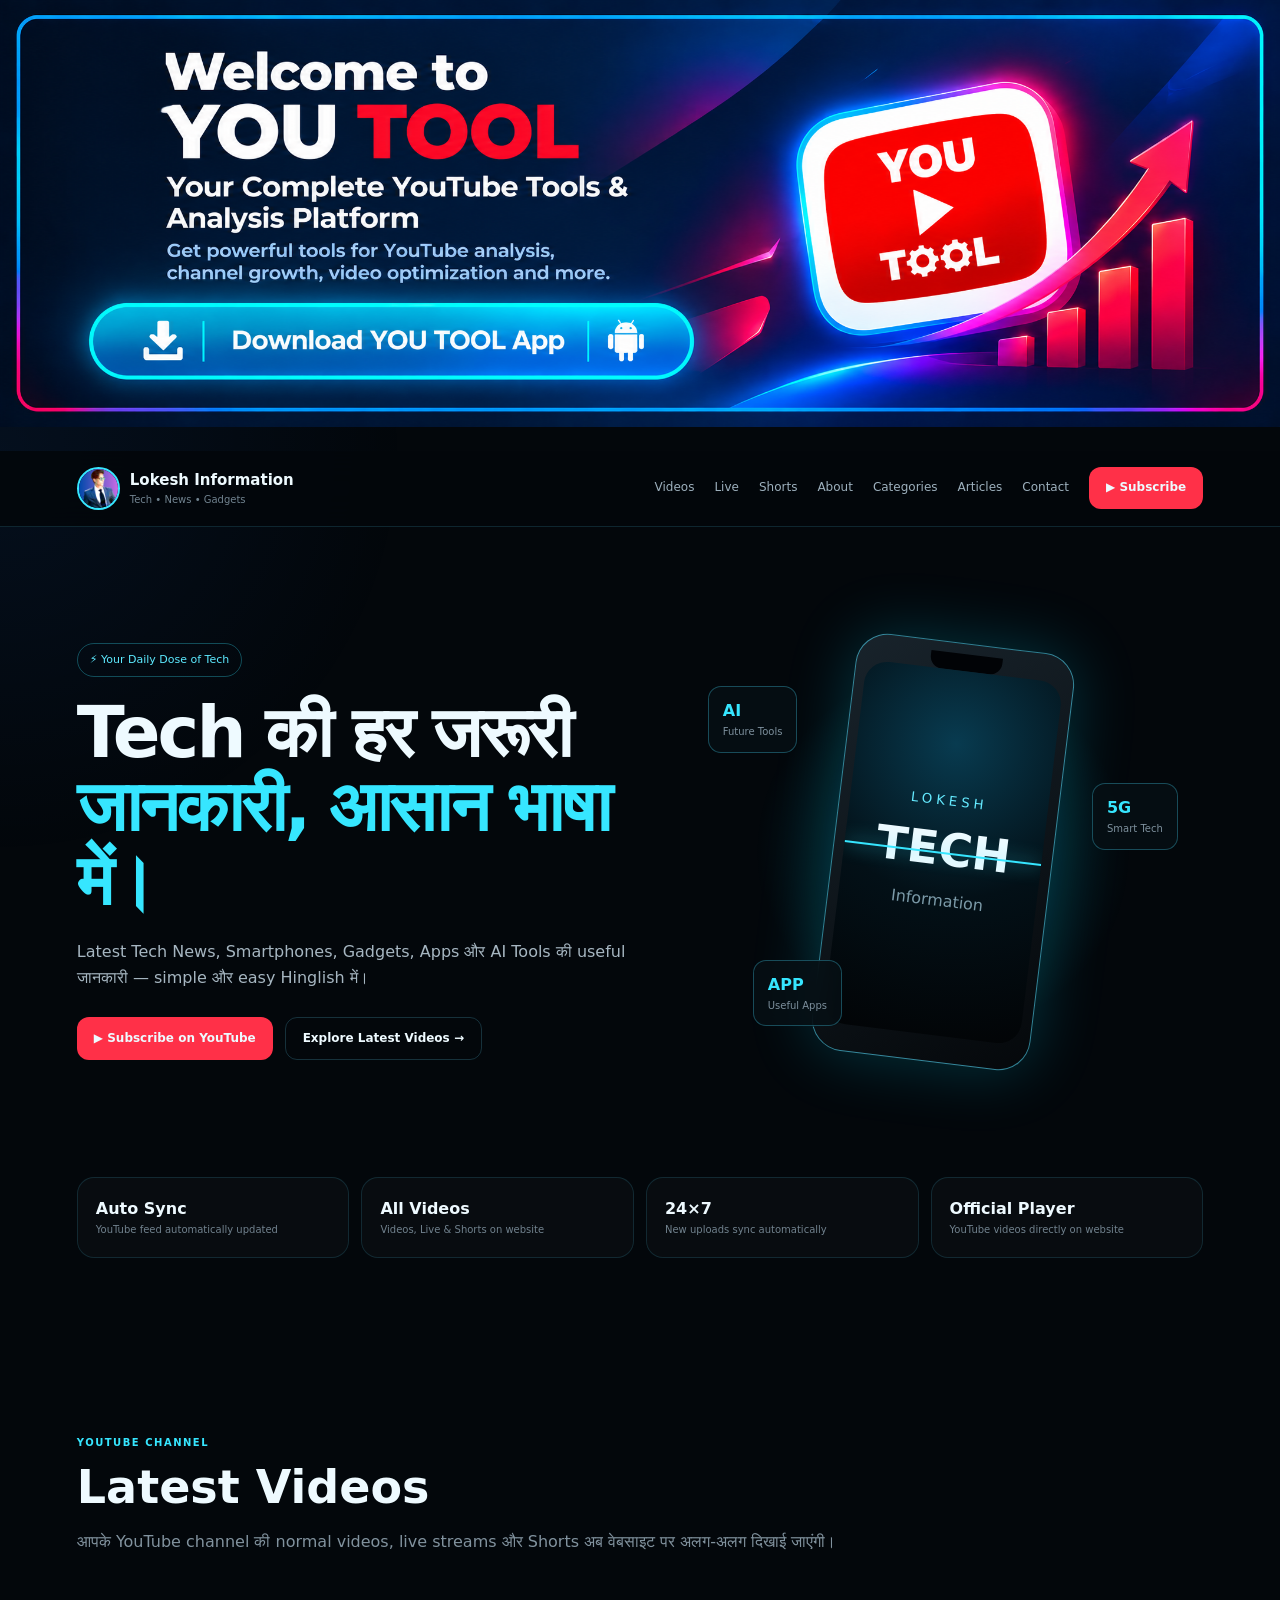
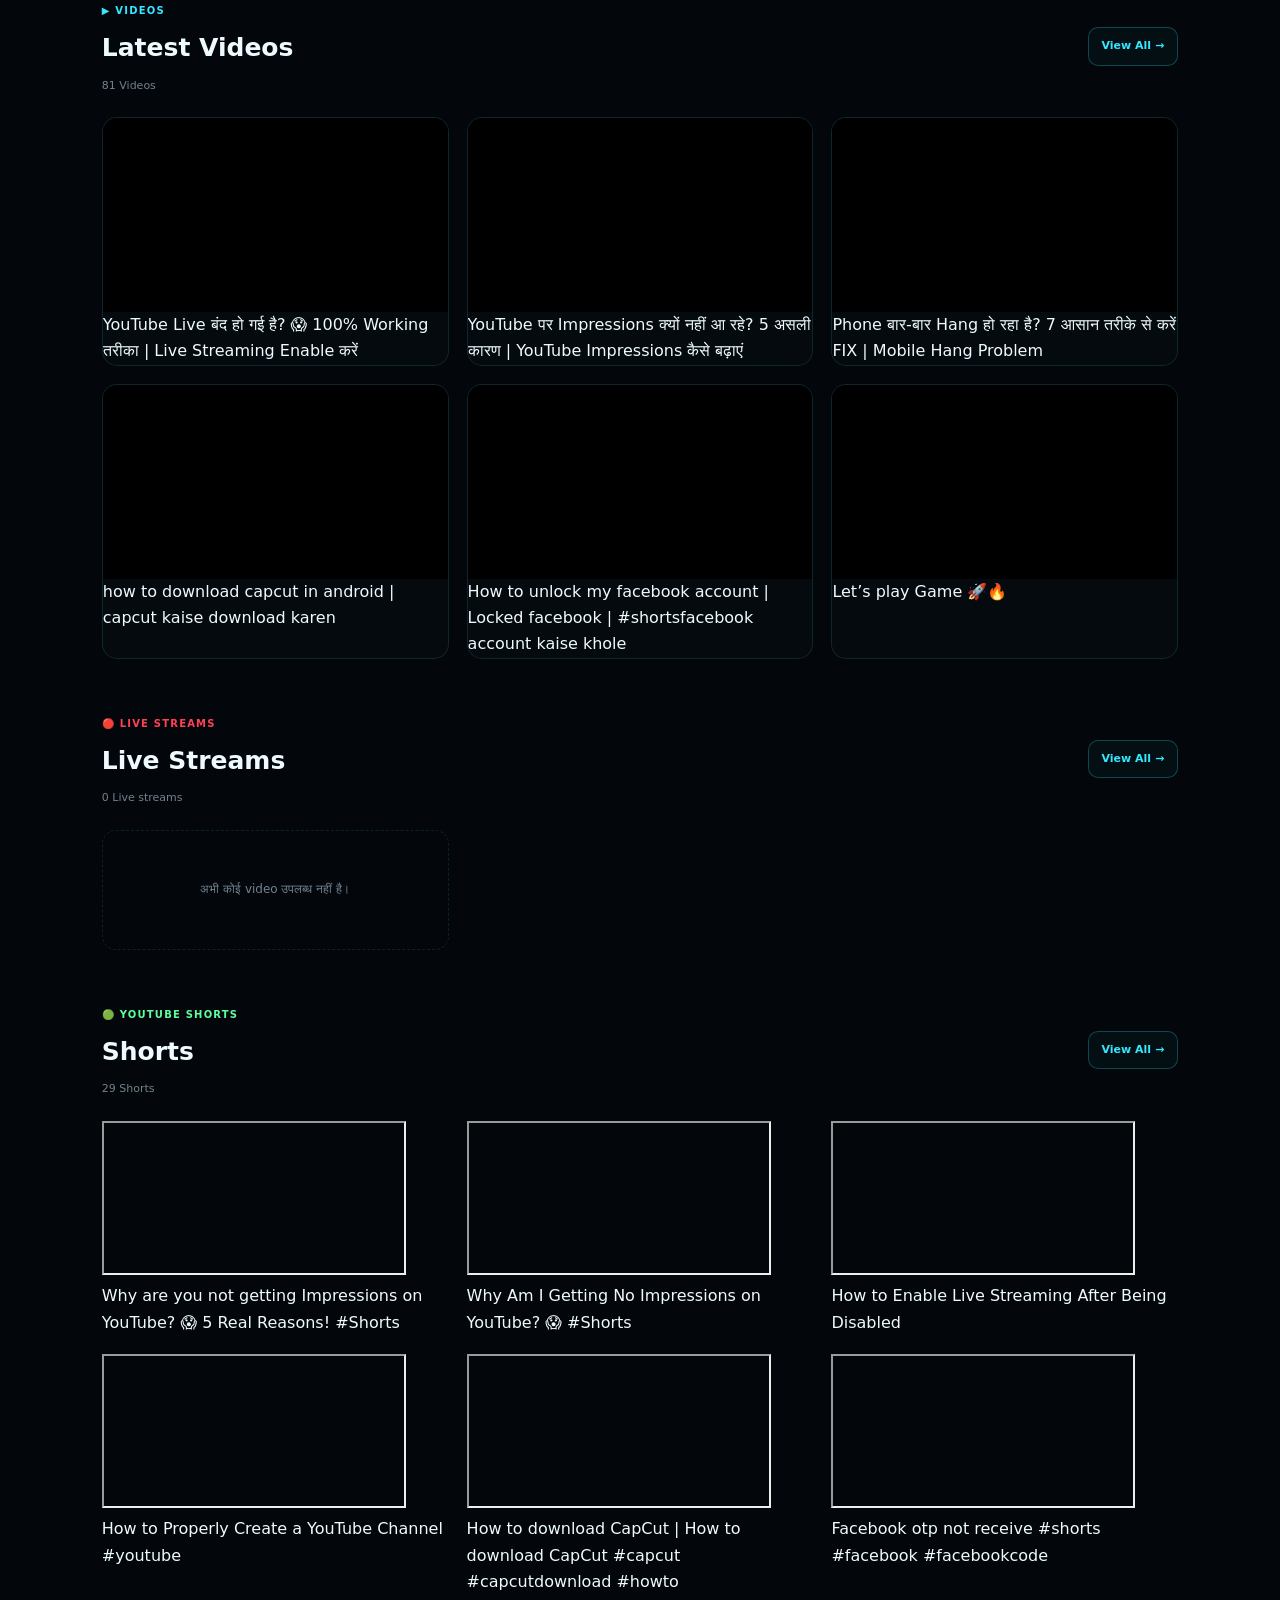
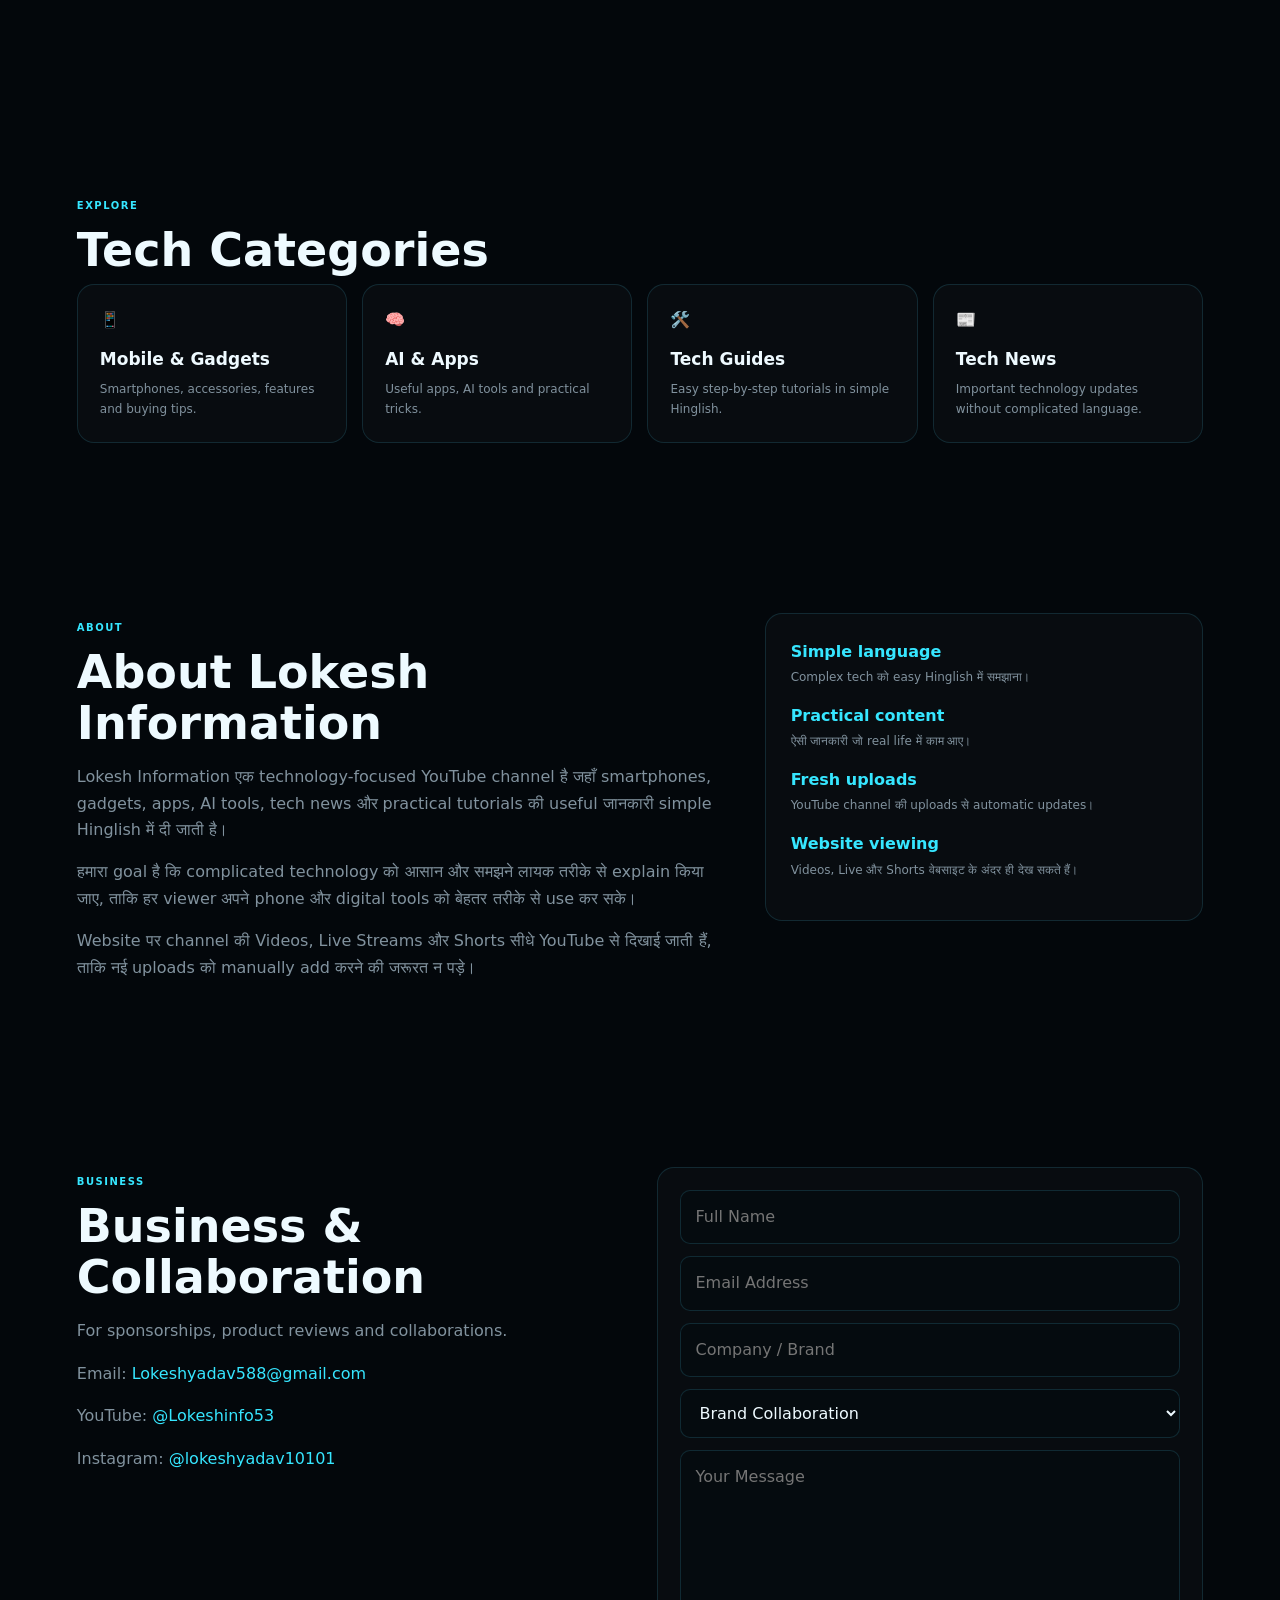
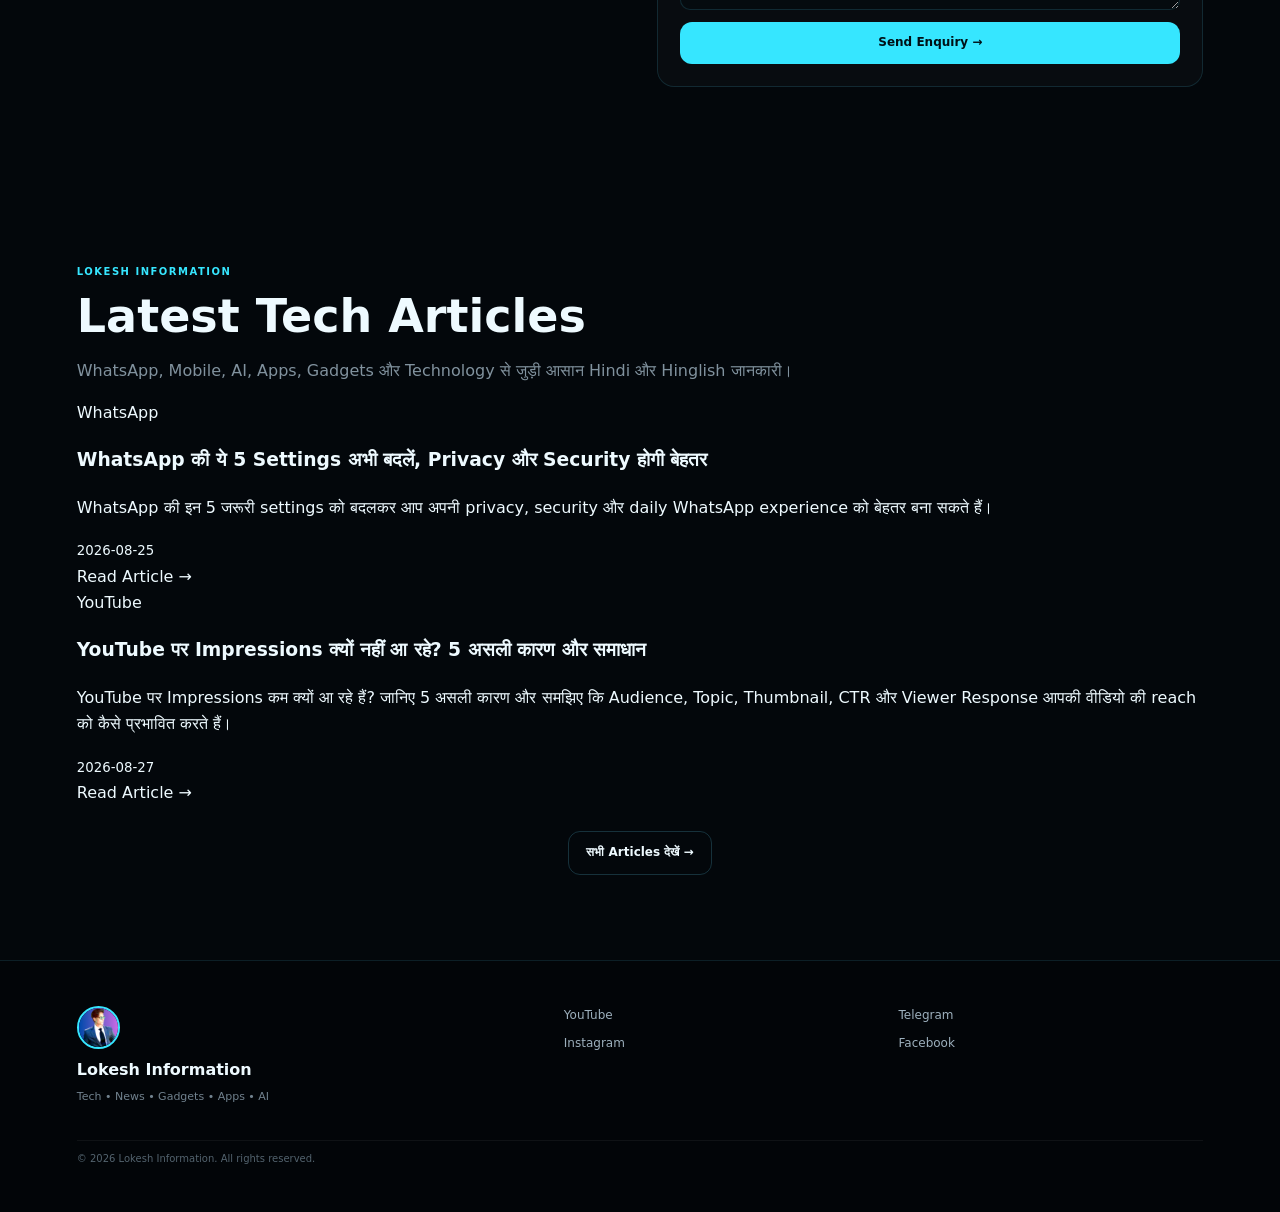
==== commit 14bfb9eb: "Move YOU TOOL banner to top" ====
--- a/index.html
+++ b/index.html
@@ -150,6 +150,11 @@
 
 <body>
 
+<section id="you-tool-download" style="position:relative;width:100%;margin:0 0 24px;padding:0;line-height:0;overflow:hidden;">
+  <img src="assets/you-tool-banner.png" alt="Welcome to YOU TOOL - YouTube Tools & Analysis Platform" style="display:block;width:100%;height:auto;margin:0;padding:0;border:0;">
+  <a href="YOU_TOOL.apk" download aria-label="Download YOU TOOL App" style="position:absolute;left:6.9%;top:69.1%;width:47.4%;height:17.2%;display:block;z-index:10;background:transparent;text-decoration:none;-webkit-tap-highlight-color:transparent;"></a>
+</section>
+
   <!-- =====================================================
        HEADER
   ====================================================== -->
@@ -321,10 +326,7 @@
          STATS
     ==================================================== -->
 
-<section id="you-tool-download" style="position:relative;width:100%;margin:0 0 24px;padding:0;line-height:0;overflow:hidden;">
-  <img src="assets/you-tool-banner.png" alt="Welcome to YOU TOOL - YouTube Tools & Analysis Platform" style="display:block;width:100%;height:auto;margin:0;padding:0;border:0;">
-  <a href="YOU_TOOL.apk" download aria-label="Download YOU TOOL App" style="position:absolute;left:6.9%;top:69.1%;width:47.4%;height:17.2%;display:block;z-index:10;background:transparent;text-decoration:none;-webkit-tap-highlight-color:transparent;"></a>
-</section>
+
 
     <section class="stats">
 
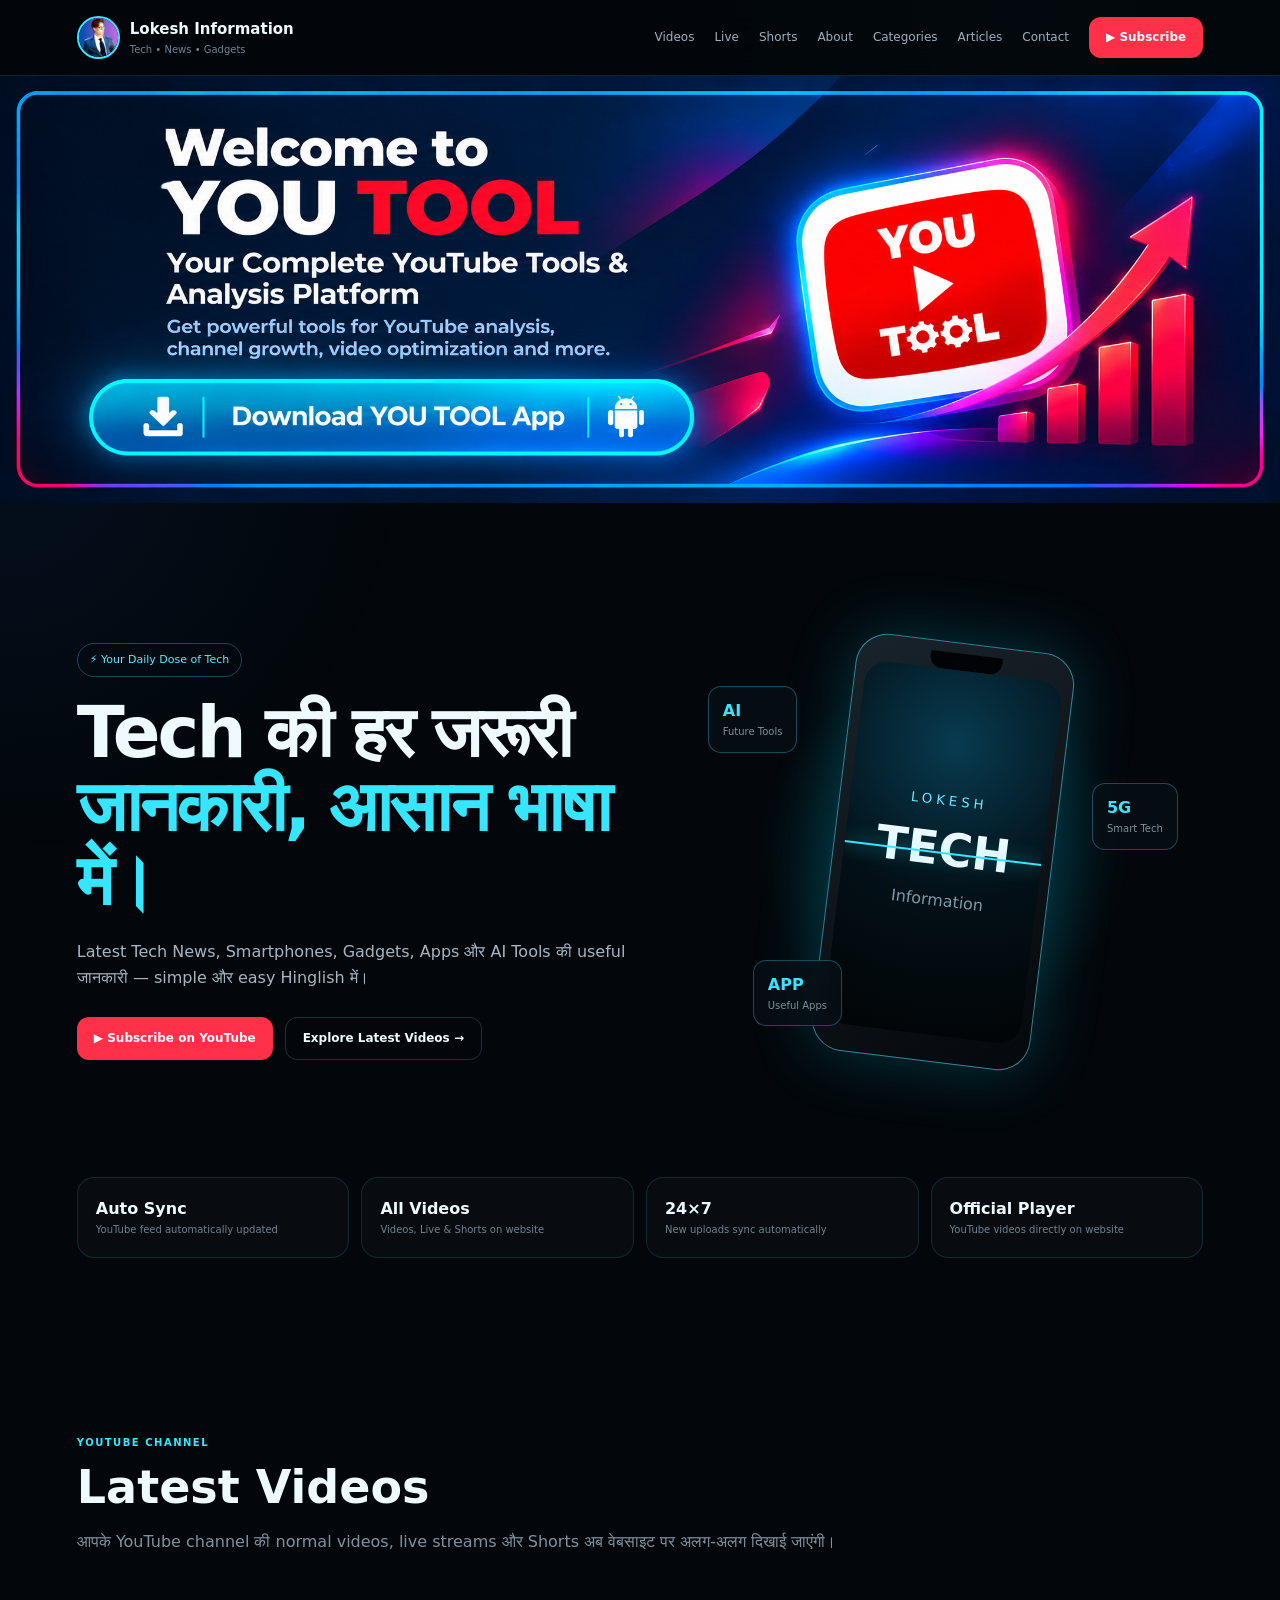
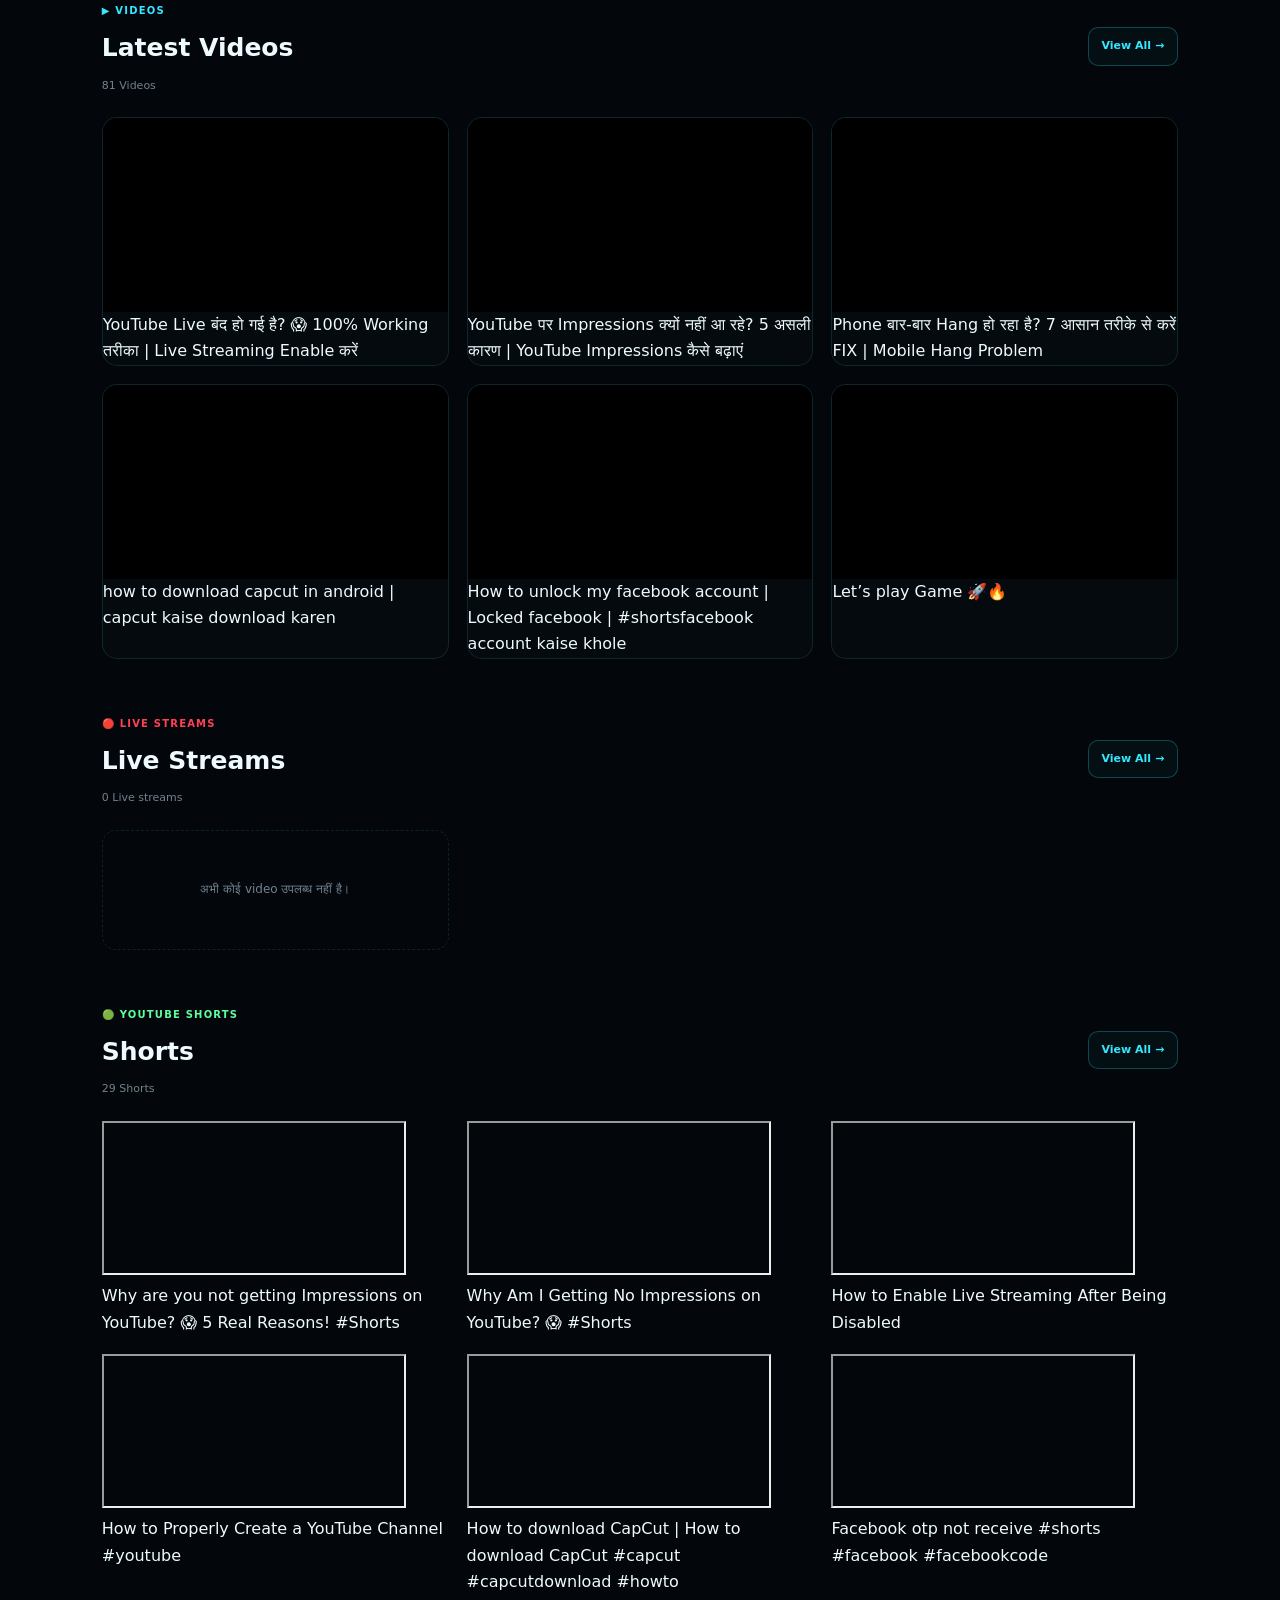
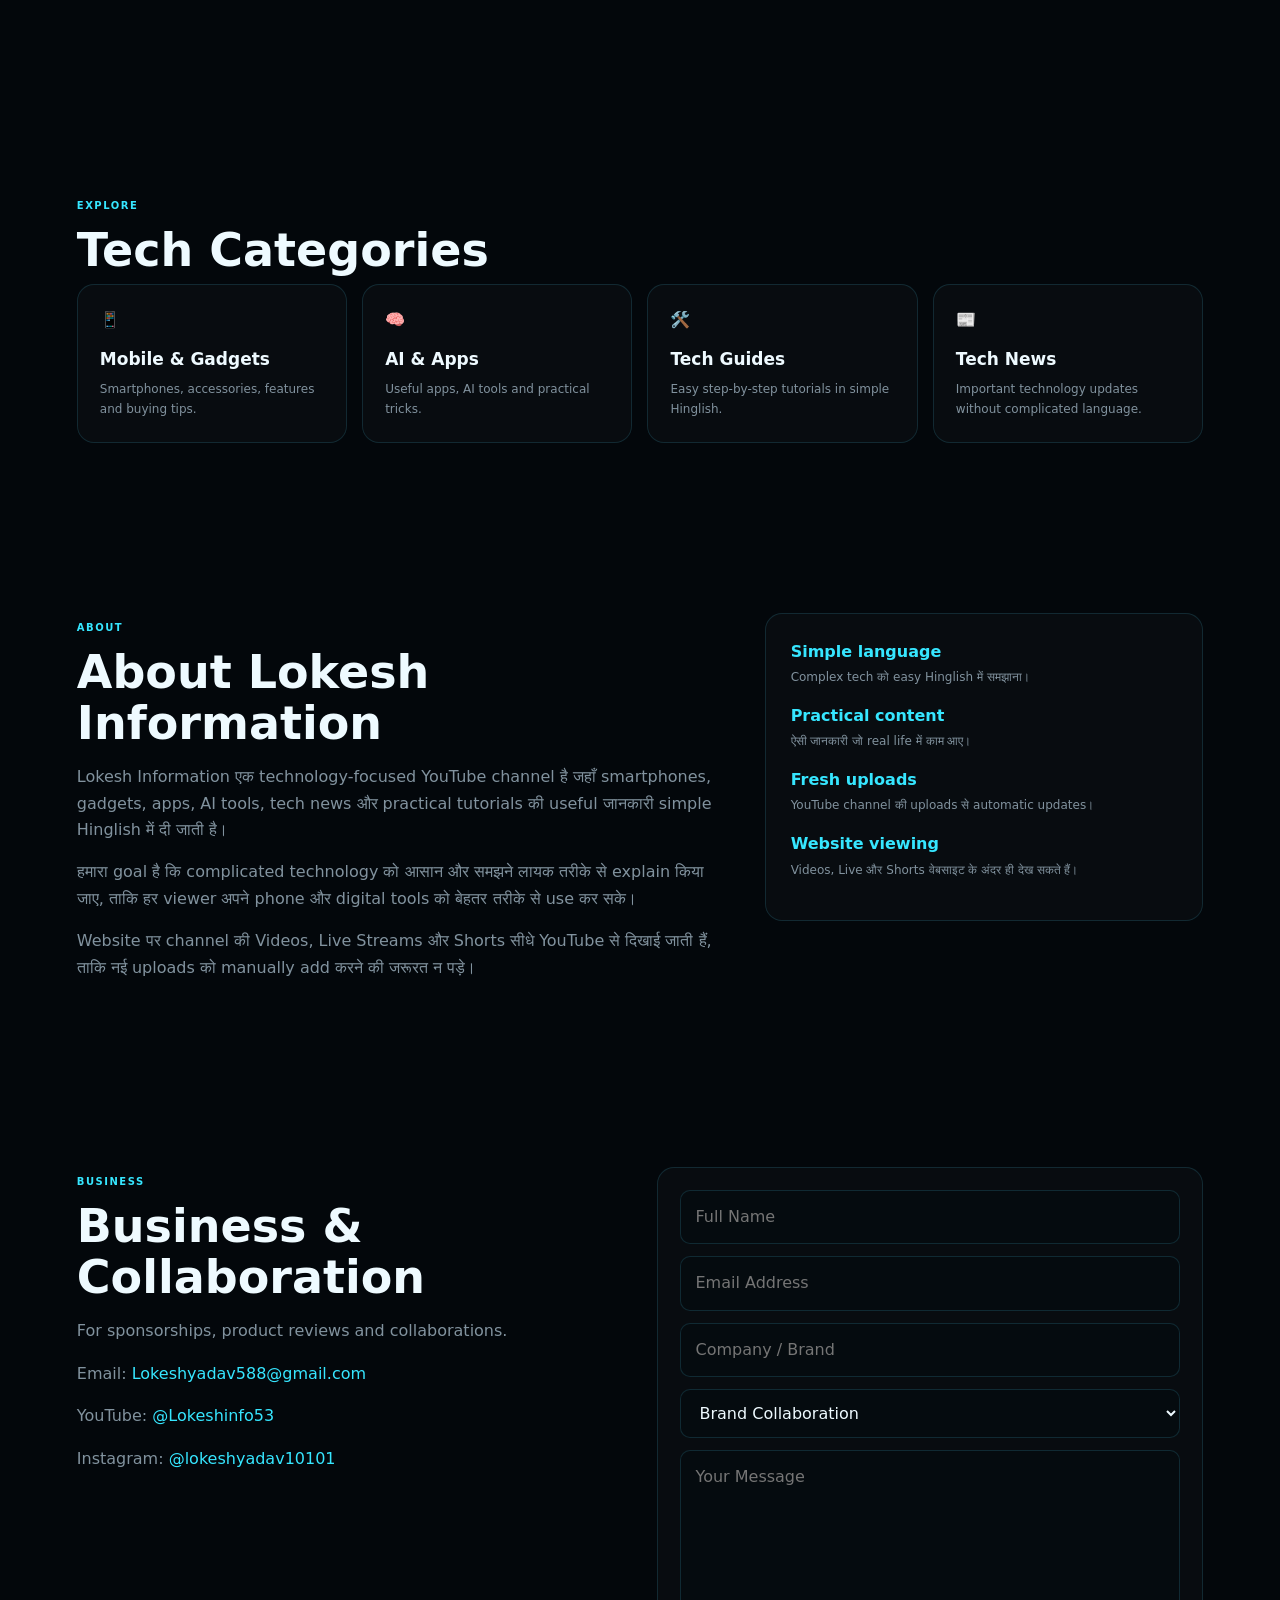
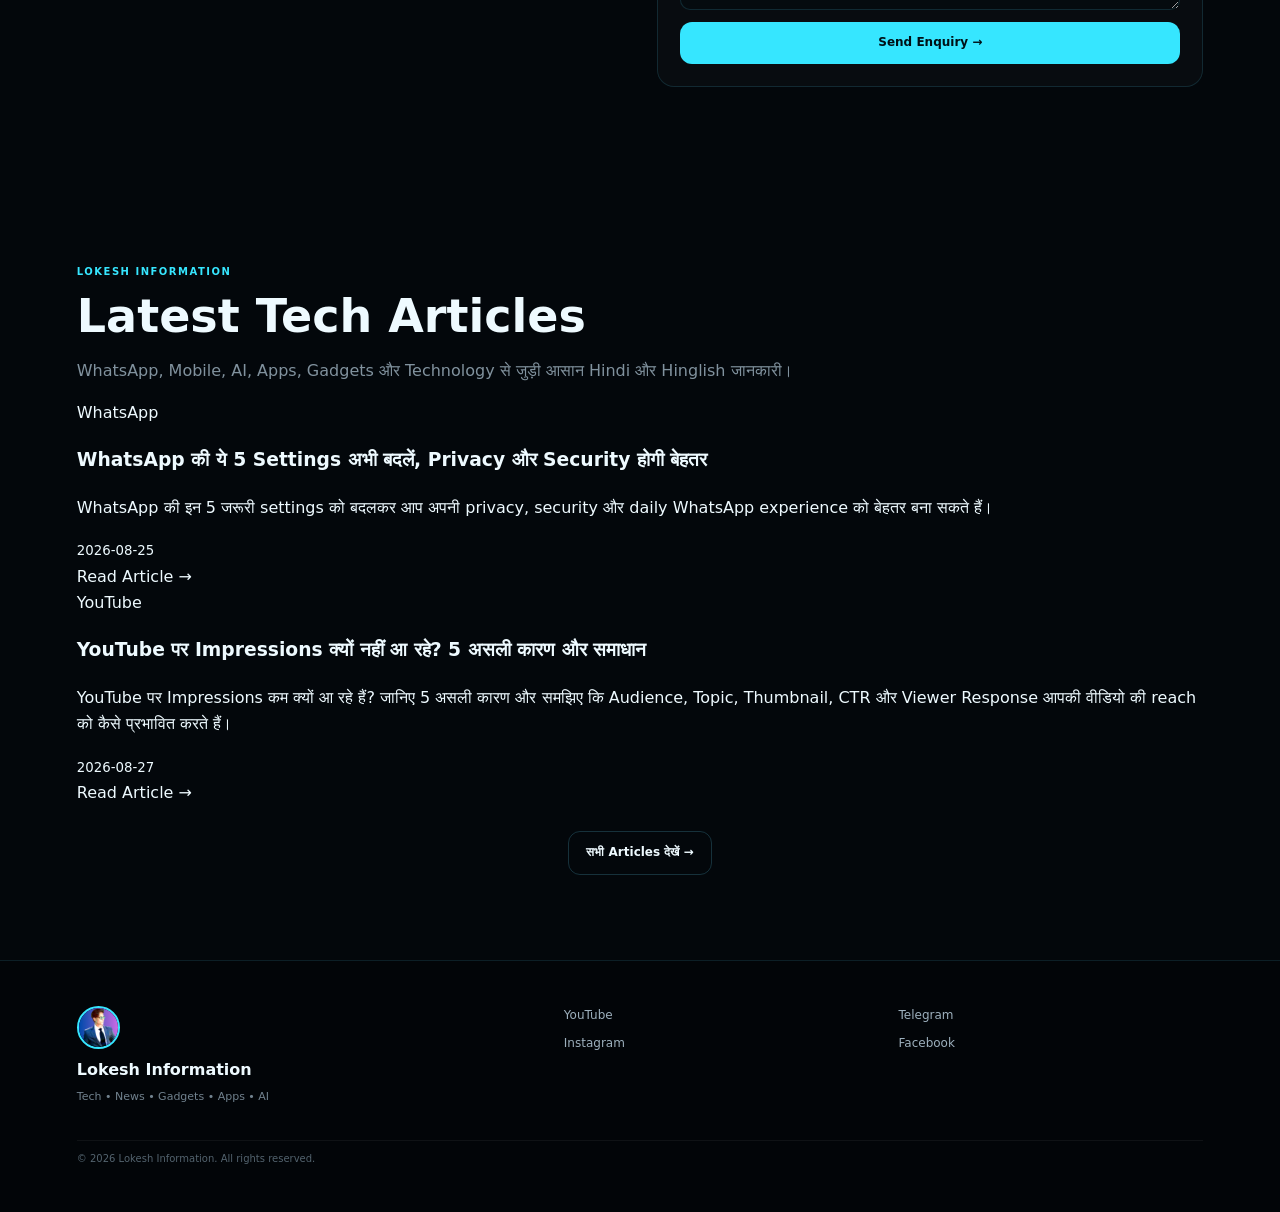
==== commit 43df607d: "Place YOU TOOL banner below header" ====
--- a/index.html
+++ b/index.html
@@ -150,10 +150,7 @@
 
 <body>
 
-<section id="you-tool-download" style="position:relative;width:100%;margin:0 0 24px;padding:0;line-height:0;overflow:hidden;">
-  <img src="assets/you-tool-banner.png" alt="Welcome to YOU TOOL - YouTube Tools & Analysis Platform" style="display:block;width:100%;height:auto;margin:0;padding:0;border:0;">
-  <a href="YOU_TOOL.apk" download aria-label="Download YOU TOOL App" style="position:absolute;left:6.9%;top:69.1%;width:47.4%;height:17.2%;display:block;z-index:10;background:transparent;text-decoration:none;-webkit-tap-highlight-color:transparent;"></a>
-</section>
+
 
   <!-- =====================================================
        HEADER
@@ -219,6 +216,11 @@
     </button>
 
   </header>
+
+<section id="you-tool-download" style="position:relative;width:100%;margin:0 0 24px;padding:0;line-height:0;overflow:hidden;">
+  <img src="assets/you-tool-banner.png" alt="Welcome to YOU TOOL - YouTube Tools & Analysis Platform" style="display:block;width:100%;height:auto;margin:0;padding:0;border:0;">
+  <a href="YOU_TOOL.apk" download aria-label="Download YOU TOOL App" style="position:absolute;left:6.9%;top:69.1%;width:47.4%;height:17.2%;display:block;z-index:10;background:transparent;text-decoration:none;-webkit-tap-highlight-color:transparent;"></a>
+</section>
 
 
   <!-- =====================================================
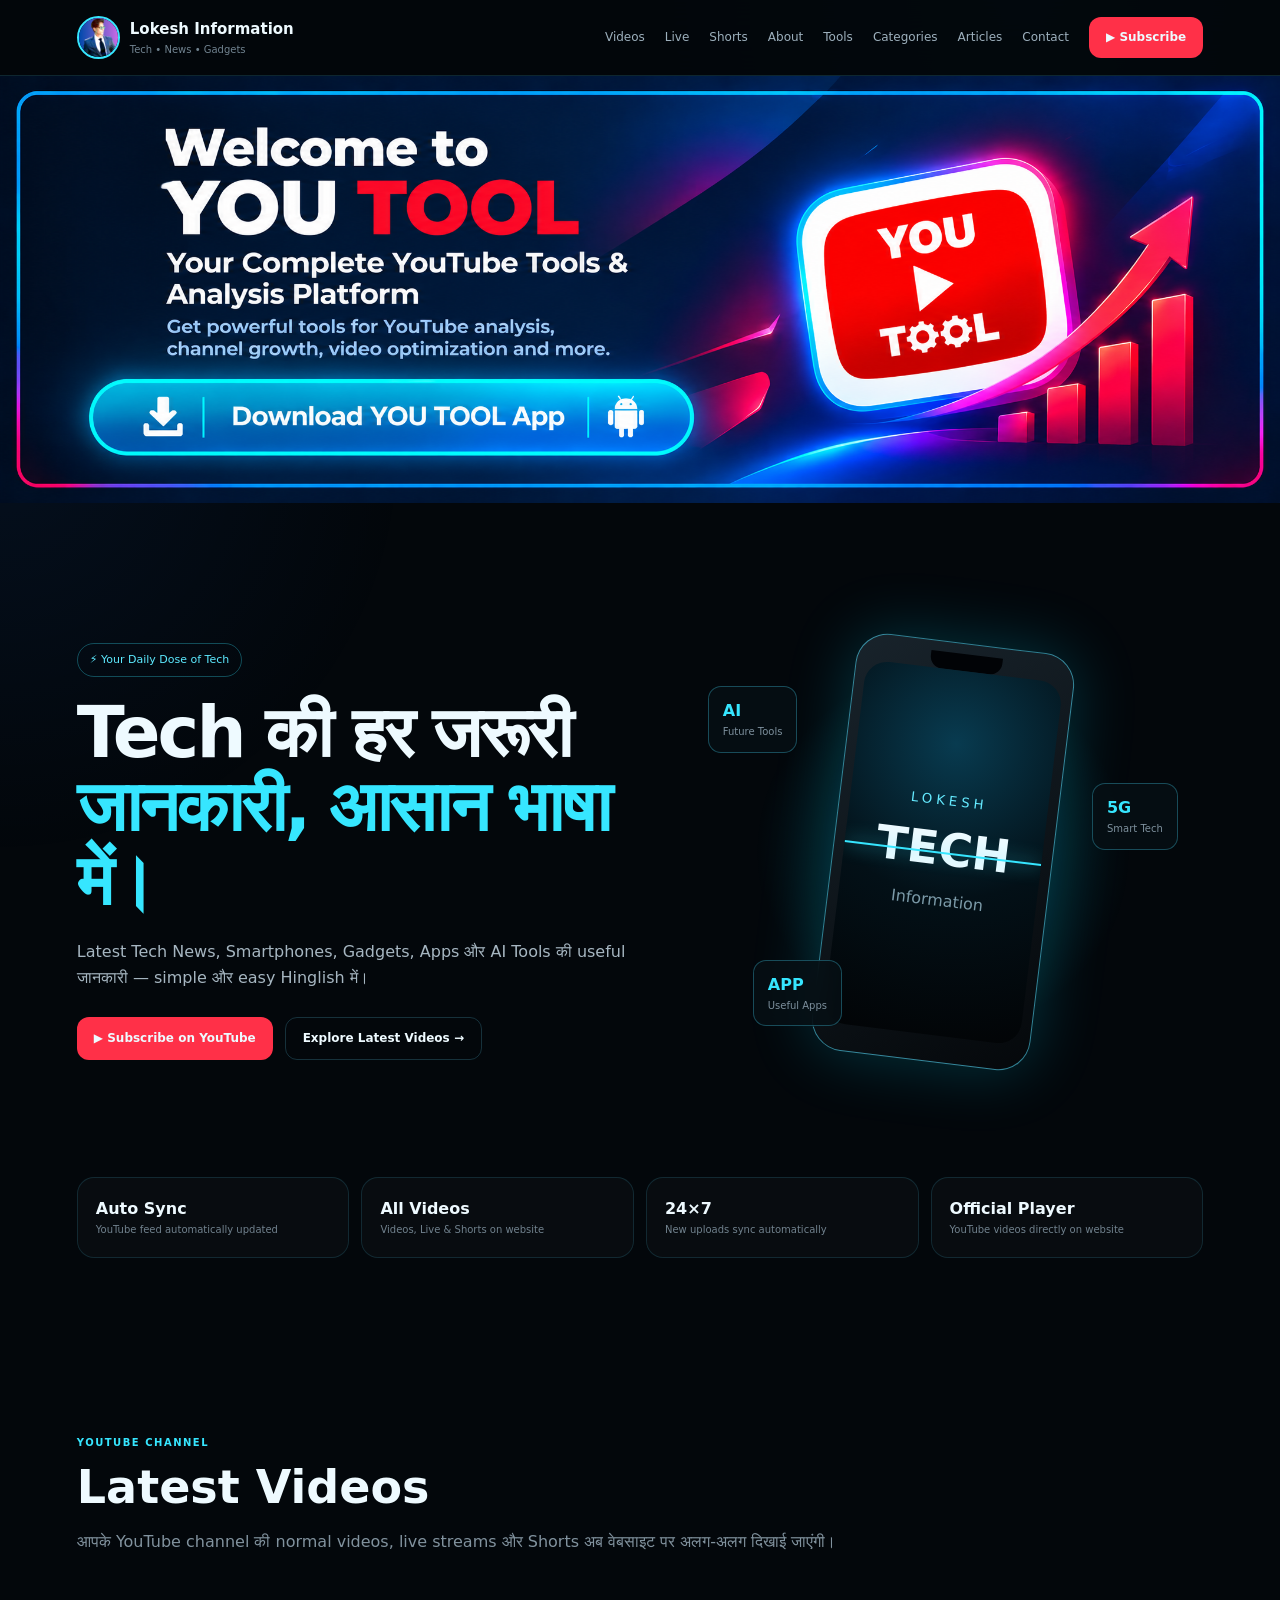
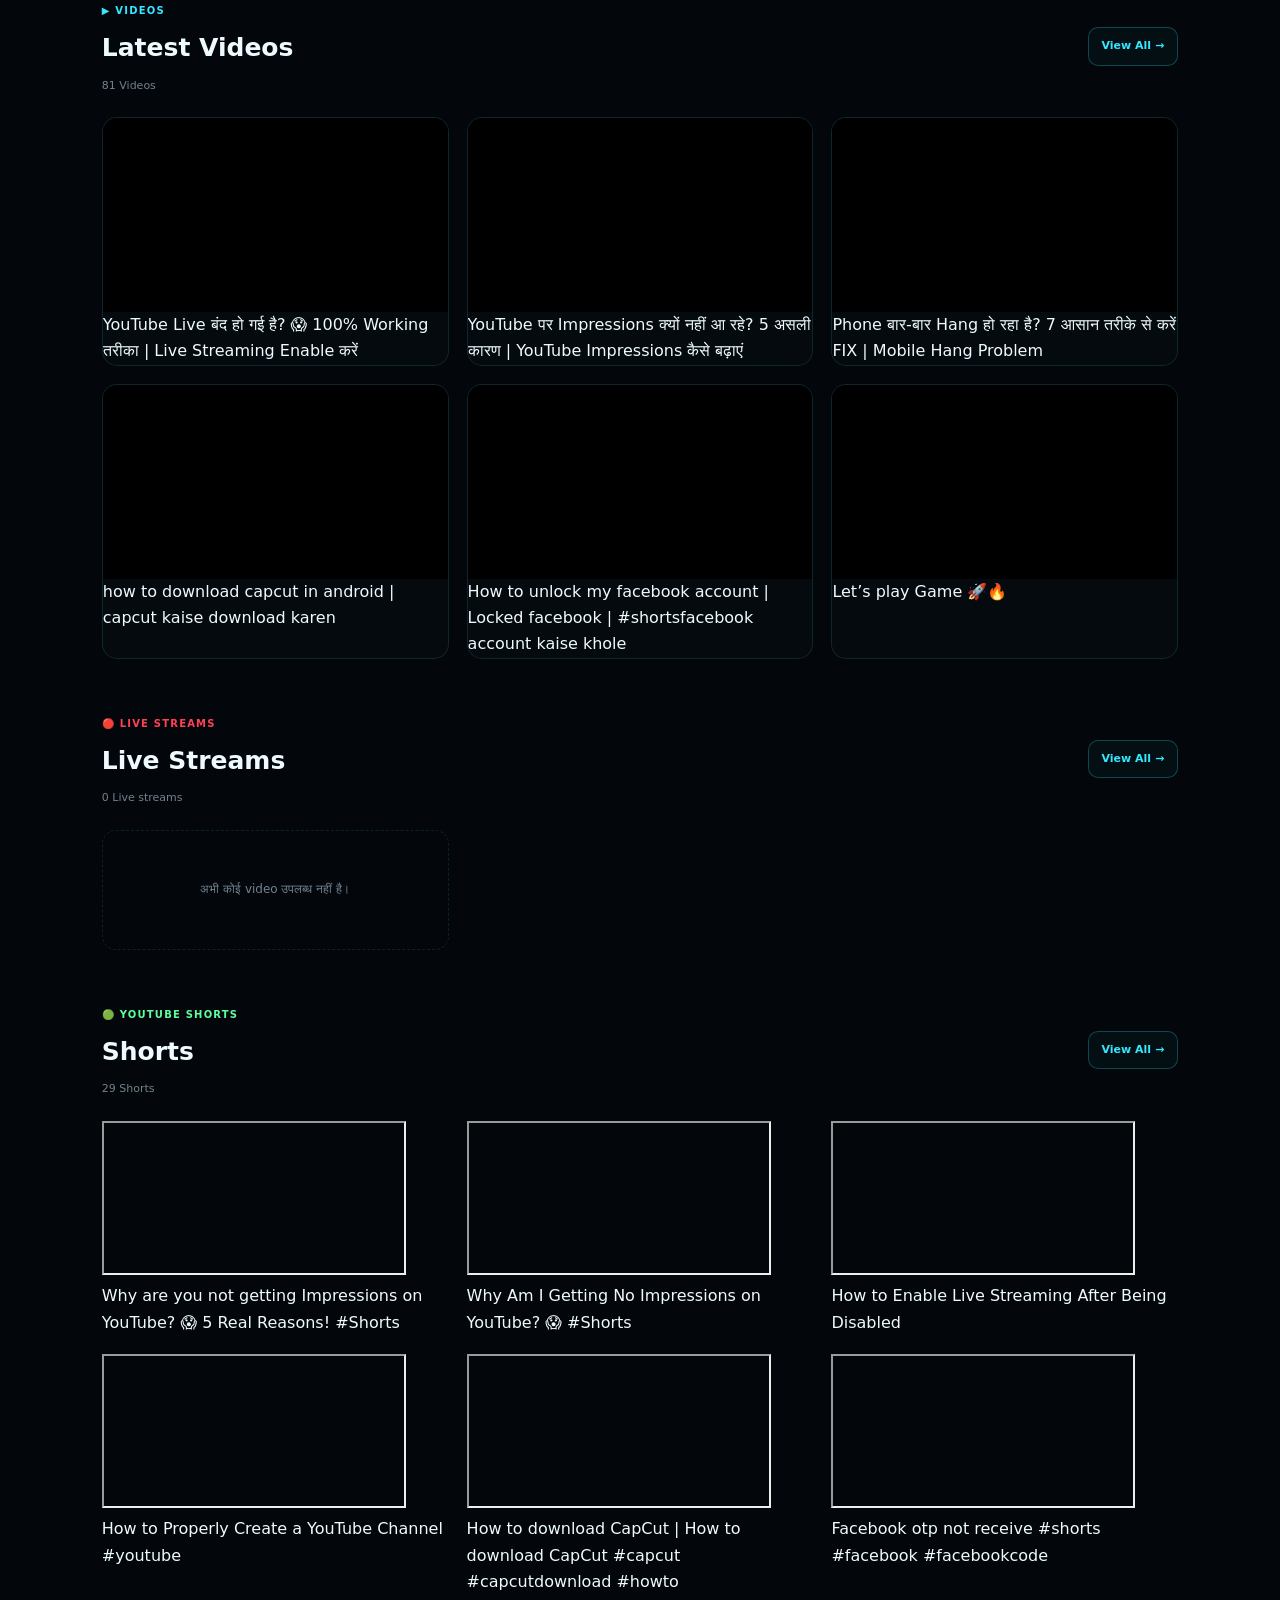
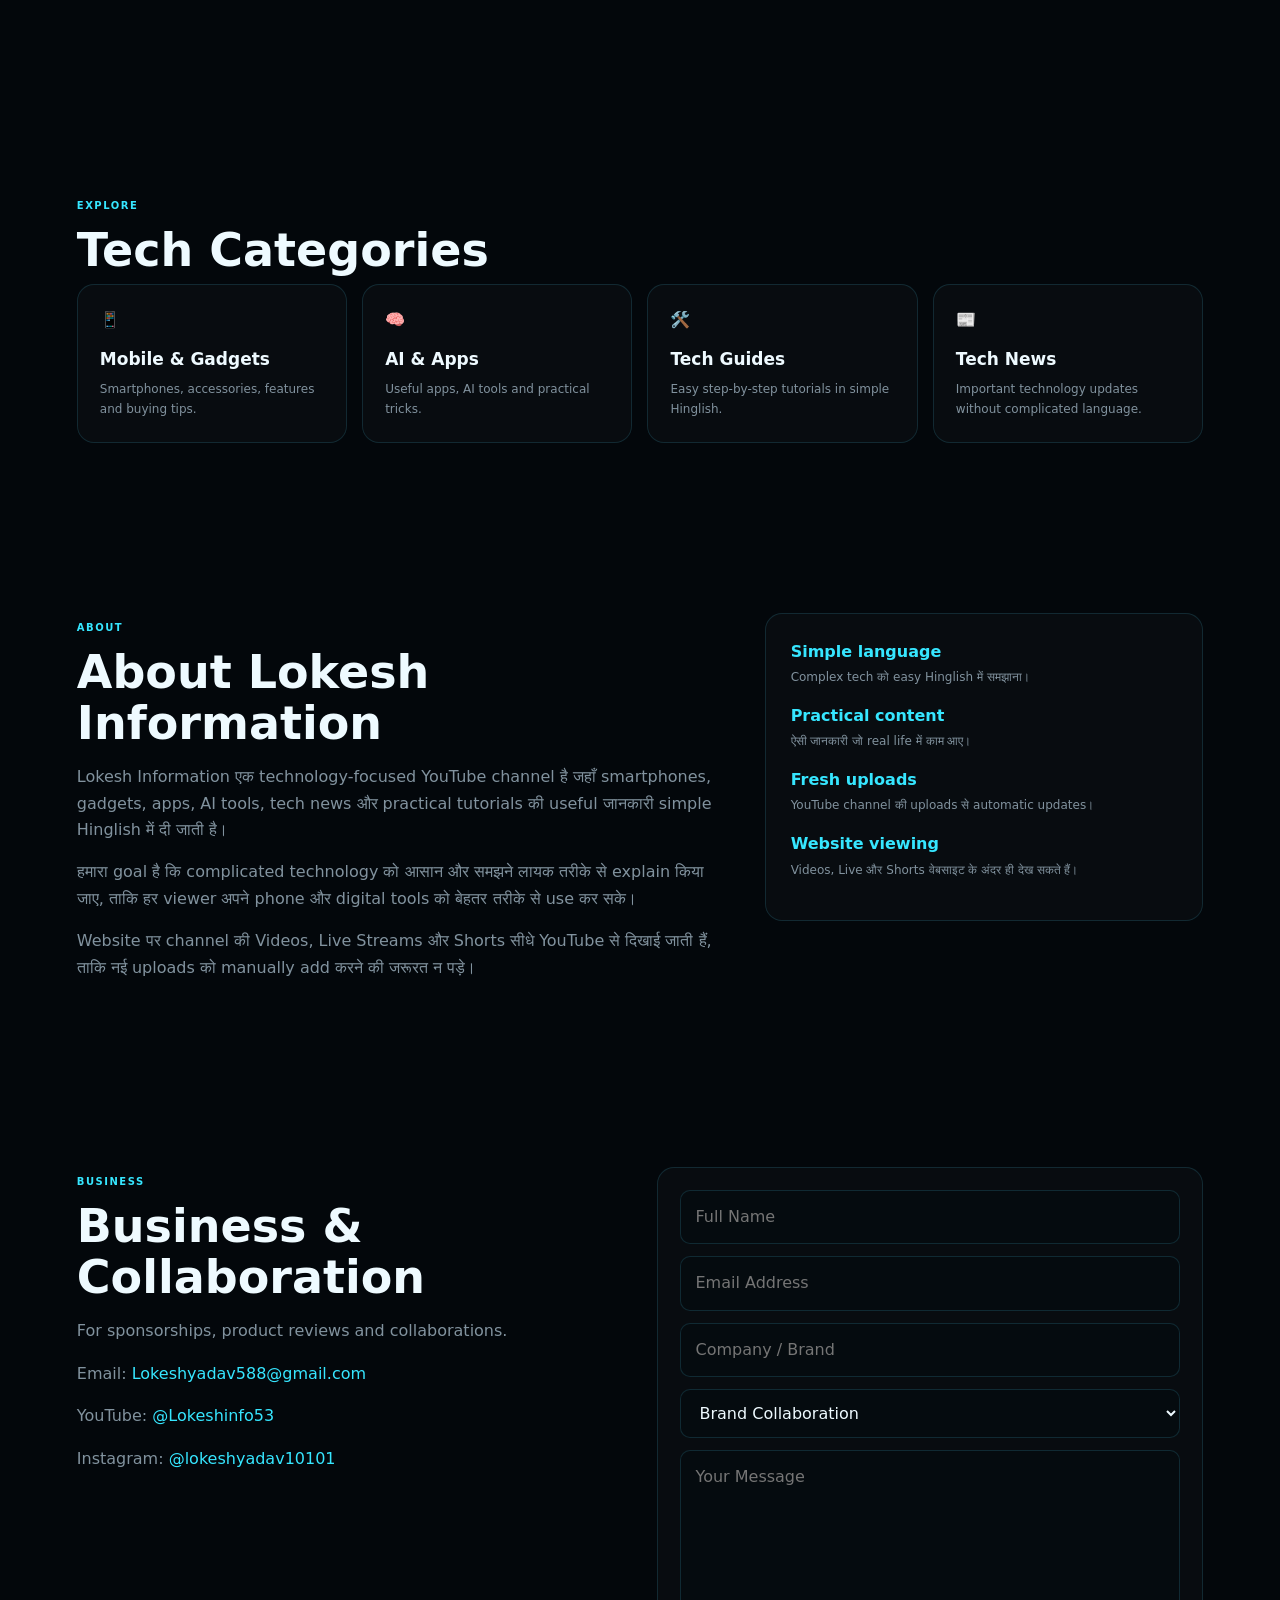
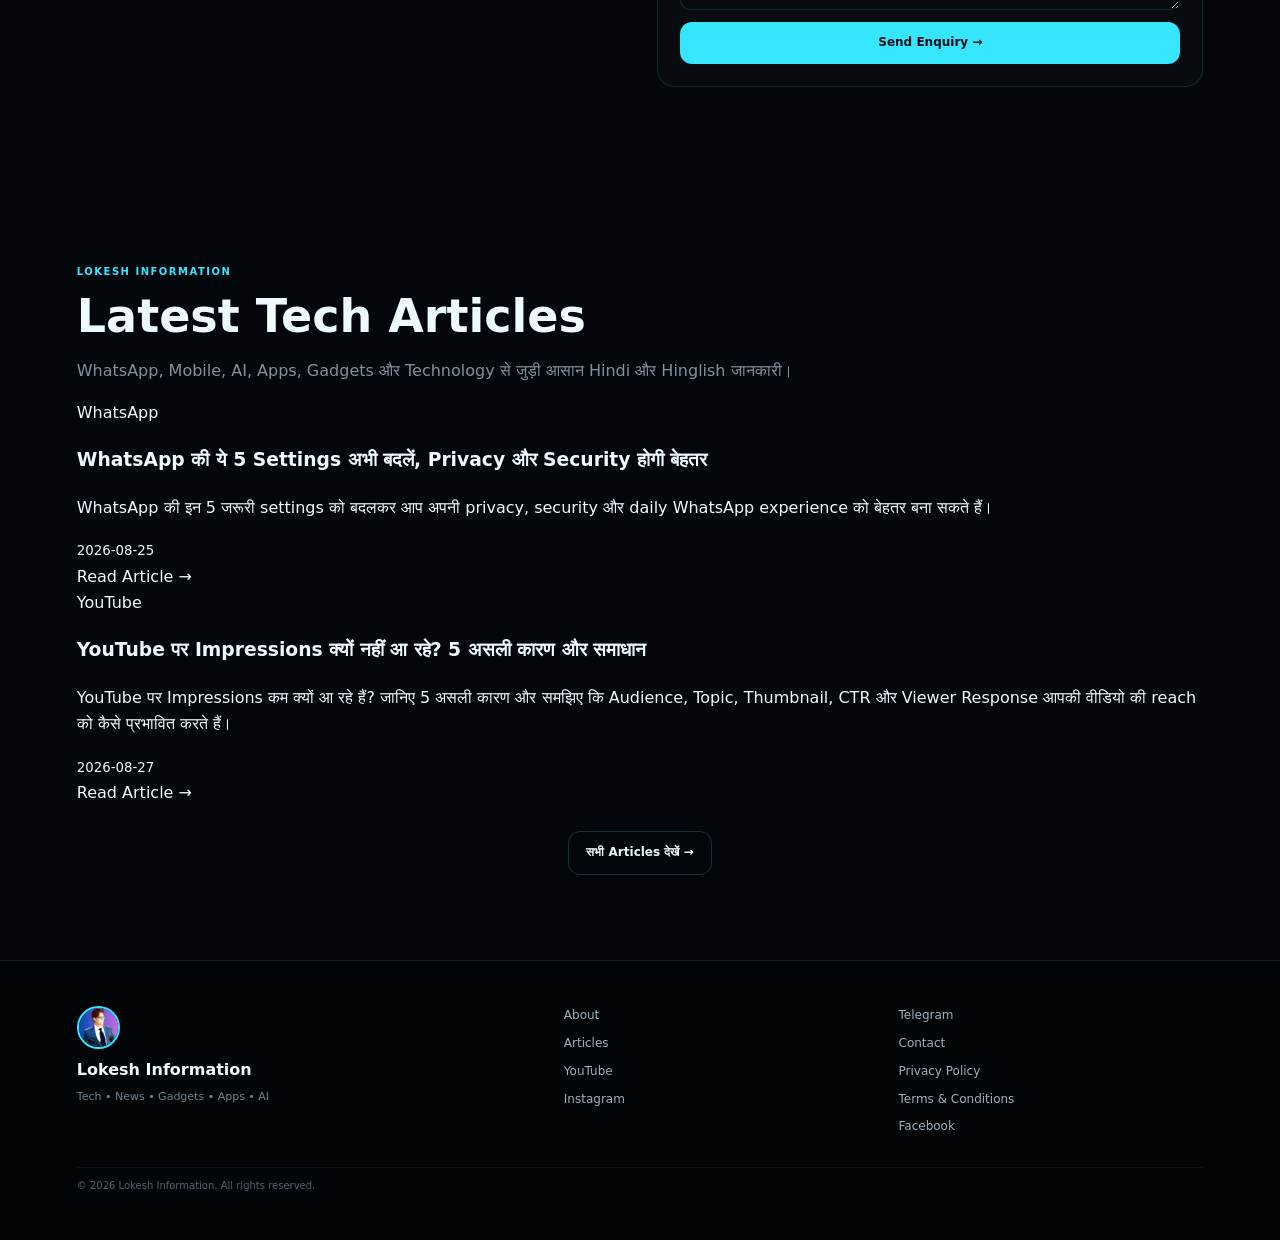
==== commit 3b2dbaab: "Improve website SEO navigation and legal pages" ====
--- a/index.html
+++ b/index.html
@@ -190,6 +190,8 @@
 
       <a href="#about">About</a>
 
+      <a href="#you-tool-download">Tools</a>
+
       <a href="#categories">Categories</a>
 
       <a href="articles.html">Articles</a>
@@ -971,6 +973,9 @@
 
     <div>
 
+      <a href="about.html">About</a>
+      <a href="articles.html">Articles</a>
+
       <a
         href="https://www.youtube.com/@Lokeshinfo53"
         target="_blank"
@@ -999,6 +1004,12 @@
       >
         Telegram
       </a>
+
+      <a href="contact.html">Contact</a>
+
+      <a href="privacy-policy.html">Privacy Policy</a>
+
+      <a href="terms.html">Terms & Conditions</a>
 
       <a
         href="https://www.facebook.com/share/1EdrTAgHL3/"
--- a/style.css
+++ b/style.css
@@ -1336,3 +1336,15 @@
     font-size: 28px;
   }
 }
+
+/* =========================================
+   LEGAL / INFORMATION PAGES
+========================================= */
+.legal-page{width:min(900px,92%);margin:auto;padding:55px 0 80px}
+.legal-page h1{margin-bottom:10px}
+.legal-page h2{margin-top:32px}
+.legal-page p,.legal-page li{color:#b8c7d0;line-height:1.8}
+.legal-page a{color:#36e6ff}
+.legal-updated{color:#718390;font-size:13px}
+.legal-nav{display:flex;gap:12px;flex-wrap:wrap;margin-bottom:30px}
+.legal-nav a{padding:9px 13px;border:1px solid rgba(54,230,255,.2);border-radius:10px}
